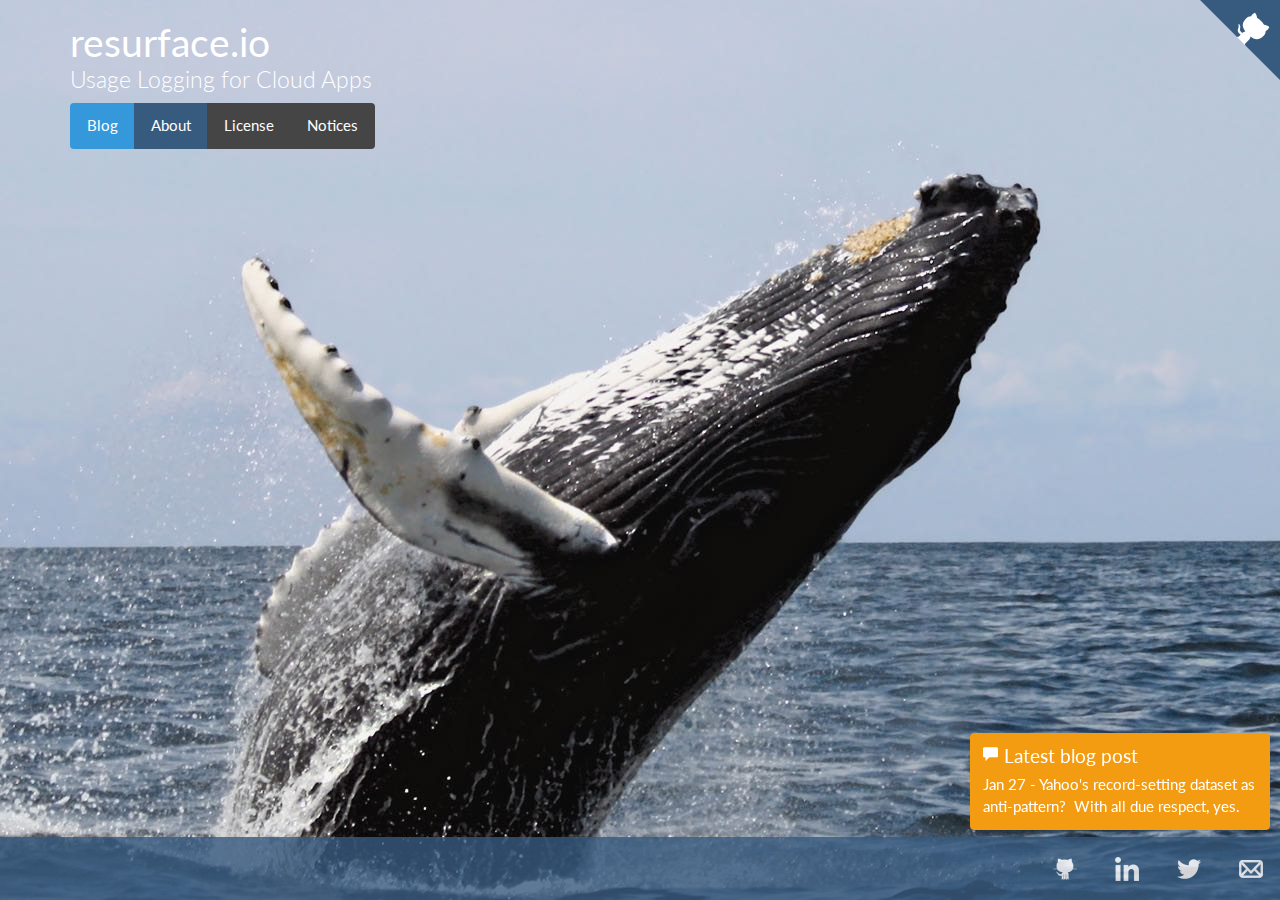
==== index.html @ bc87215a "Minor updates" ====
<!DOCTYPE html>
<html lang="en">
<head>
    <meta charset="utf-8">
    <meta http-equiv="X-UA-Compatible" content="IE=edge">
    <meta name="viewport" content="width=device-width, initial-scale=1">
    <title>resurface.io</title>
    <link rel="apple-touch-icon" sizes="57x57" href="/apple-touch-icon-57x57.png">
    <link rel="apple-touch-icon" sizes="60x60" href="/apple-touch-icon-60x60.png">
    <link rel="apple-touch-icon" sizes="72x72" href="/apple-touch-icon-72x72.png">
    <link rel="apple-touch-icon" sizes="76x76" href="/apple-touch-icon-76x76.png">
    <link rel="apple-touch-icon" sizes="114x114" href="/apple-touch-icon-114x114.png">
    <link rel="apple-touch-icon" sizes="120x120" href="/apple-touch-icon-120x120.png">
    <link rel="apple-touch-icon" sizes="144x144" href="/apple-touch-icon-144x144.png">
    <link rel="apple-touch-icon" sizes="152x152" href="/apple-touch-icon-152x152.png">
    <link rel="apple-touch-icon" sizes="180x180" href="/apple-touch-icon-180x180.png">
    <link rel="icon" type="image/png" href="/favicon-32x32.png" sizes="32x32">
    <link rel="icon" type="image/png" href="/favicon-194x194.png" sizes="194x194">
    <link rel="icon" type="image/png" href="/favicon-96x96.png" sizes="96x96">
    <link rel="icon" type="image/png" href="/android-chrome-192x192.png" sizes="192x192">
    <link rel="icon" type="image/png" href="/favicon-16x16.png" sizes="16x16">
    <link rel="manifest" href="/manifest.json">
    <link rel="mask-icon" href="/safari-pinned-tab.svg" color="#375a7f">
    <meta name="msapplication-TileColor" content="#2b5797">
    <meta name="msapplication-TileImage" content="/mstile-144x144.png">
    <meta name="theme-color" content="#375a7f">
    <link rel="stylesheet" href="/css/bootdarkly-1.0.0.min.css">
    <style>
        .background-whale {
            background: #254461 url("/whale_16x9.jpg") no-repeat center center fixed;
            background-size: cover;
        }

        .paddedbtn {
            padding-right: 10px;
            padding-left: 10px;
        }
    </style>
</head>
<body class="background-whale">
<div class="container">
    <h1 style="margin-bottom: 0;">resurface.io</h1>
    <p class="lead" style="margin-bottom: 8px;">Usage Logging for Cloud Apps</p>
    <div class="btn-group hidden-xs">
        <a class="btn btn-info" href="/blog.html">Blog</a>
        <a class="btn btn-primary" href="/about.html">About</a>
        <a class="btn btn-default" href="/license.html">License</a>
        <a class="btn btn-default" href="/notices.html">Notices</a>
    </div>
    <div class="btn-group hidden-sm hidden-md hidden-lg">
        <a class="btn btn-xs btn-info paddedbtn" href="/blog.html">Blog</a>
        <a class="btn btn-xs btn-primary paddedbtn" href="/about.html">About</a>
        <a class="btn btn-xs btn-default paddedbtn" href="/license.html">License</a>
        <a class="btn btn-xs btn-default paddedbtn" href="/notices.html">Notices</a>
    </div>
    <nav class="navbar navbar-default navbar-fixed-bottom" style="opacity: 0.8;">
        <div class="pull-right">
            <a class="btn btn-primary navbar-btn" href="https://github.com/resurfaceio"><img src="/iconsdb_github6_48.png" width="24" height="24"></a>
            <a class="btn btn-primary navbar-btn" href="https://www.linkedin.com/in/robfromboulder"><img src="/iconsdb_linkedin_48.png" width="24" height="24"></a>
            <a class="btn btn-primary navbar-btn" href="https://twitter.com/robfromboulder"><img src="/iconsdb_twitter_48.png" width="24" height="24"></a>
            <a class="btn btn-primary navbar-btn" href="mailto:resurfacelabs@gmail.com"><img src="/iconsdb_mail_48.png" width="24" height="24"></a>
        </div>
    </nav>
    <a href="https://github.com/resurfaceio" class="github-corner"><svg width="80" height="80" viewBox="0 0 250 250" style="fill:#375a7f; color:#fff; position: absolute; top: 0; border: 0; right: 0;"><path d="M0,0 L115,115 L130,115 L142,142 L250,250 L250,0 Z"></path><path d="M128.3,109.0 C113.8,99.7 119.0,89.6 119.0,89.6 C122.0,82.7 120.5,78.6 120.5,78.6 C119.2,72.0 123.4,76.3 123.4,76.3 C127.3,80.9 125.5,87.3 125.5,87.3 C122.9,97.6 130.6,101.9 134.4,103.2" fill="currentColor" style="transform-origin: 130px 106px;" class="octo-arm"></path><path d="M115.0,115.0 C114.9,115.1 118.7,116.5 119.8,115.4 L133.7,101.6 C136.9,99.2 139.9,98.4 142.2,98.6 C133.8,88.0 127.5,74.4 143.8,58.0 C148.5,53.4 154.0,51.2 159.7,51.0 C160.3,49.4 163.2,43.6 171.4,40.1 C171.4,40.1 176.1,42.5 178.8,56.2 C183.1,58.6 187.2,61.8 190.9,65.4 C194.5,69.0 197.7,73.2 200.1,77.6 C213.8,80.2 216.3,84.9 216.3,84.9 C212.7,93.1 206.9,96.0 205.4,96.6 C205.1,102.4 203.0,107.8 198.3,112.5 C181.9,128.9 168.3,122.5 157.7,114.1 C157.9,116.9 156.7,120.9 152.7,124.9 L141.0,136.5 C139.8,137.7 141.6,141.9 141.8,141.8 Z" fill="currentColor" class="octo-body"></path></svg></a><style>.github-corner:hover .octo-arm{animation:octocat-wave 560ms ease-in-out}@keyframes octocat-wave{0%,100%{transform:rotate(0)}20%,60%{transform:rotate(-25deg)}40%,80%{transform:rotate(10deg)}}@media (max-width:500px){.github-corner:hover .octo-arm{animation:none}.github-corner .octo-arm{animation:octocat-wave 560ms ease-in-out}}</style>
</div>
<script src="/js/bootdarkly-1.0.0.min.js"></script>
<script type="text/javascript">
    $(function () {
        PNotify.prototype.options.styling = "bootstrap3";
        var notice = new PNotify({
            title: 'Latest blog post',
            text: "Jan 27 - Yahoo's record-setting dataset as anti-pattern? &nbsp;With all due respect, yes.",
            icon: 'glyphicon glyphicon-comment',
            addclass: "stack-bottomright",
            stack: {"dir1": "up", "dir2": "left", "firstpos1": 70, "firstpos2": 10}
        });
        notice.get().click(function () {
            window.location.href = '/blog.html#20160127';
        });
    });
</script>
</body>
</html>
---- css/bootdarkly-1.0.0.min.css ----
@import url(https://fonts.googleapis.com/css?family=Lato:400,700,400italic);/*!
 * bootswatch v3.3.6
 * Homepage: http://bootswatch.com
 * Copyright 2012-2015 Thomas Park
 * Licensed under MIT
 * Based on Bootstrap
*//*!
 * Bootstrap v3.3.6 (http://getbootstrap.com)
 * Copyright 2011-2015 Twitter, Inc.
 * Licensed under MIT (https://github.com/twbs/bootstrap/blob/master/LICENSE)
 *//*! normalize.css v3.0.3 | MIT License | github.com/necolas/normalize.css */.popover,.tooltip,button,select{text-transform:none}body,figure{margin:0}.popover>.arrow,.popover>.arrow:after,.tooltip-arrow{width:0;height:0;border-color:transparent;border-style:solid}.popover,.tooltip{word-spacing:normal;text-shadow:none;line-break:auto}.breadcrumb,.dropdown-menu,.list-inline,.list-unstyled,.media-list,.nav,.pager{list-style:none}html{font-family:sans-serif;-ms-text-size-adjust:100%;-webkit-text-size-adjust:100%;font-size:10px;-webkit-tap-highlight-color:transparent}article,aside,details,figcaption,figure,footer,header,hgroup,main,menu,nav,section,summary{display:block}audio,canvas,progress,video{display:inline-block;vertical-align:baseline}audio:not([controls]){display:none;height:0}[hidden],template{display:none}a{background-color:transparent}a:active,a:hover{outline:0}b,optgroup,strong{font-weight:700}dfn{font-style:italic}h1{margin:.67em 0}mark{background:#ff0;color:#000}sub,sup{font-size:75%;line-height:0;position:relative;vertical-align:baseline}sup{top:-.5em}sub{bottom:-.25em}img{border:0;vertical-align:middle}svg:not(:root){overflow:hidden}hr{-webkit-box-sizing:content-box;-moz-box-sizing:content-box;box-sizing:content-box;height:0}pre,textarea{overflow:auto}code,kbd,pre,samp{font-size:1em}button,input,optgroup,select,textarea{color:inherit;font:inherit;margin:0}button{overflow:visible}button,html input[type=button],input[type=reset],input[type=submit]{-webkit-appearance:button;cursor:pointer}button[disabled],html input[disabled]{cursor:default}button::-moz-focus-inner,input::-moz-focus-inner{border:0;padding:0}input[type=checkbox],input[type=radio]{-webkit-box-sizing:border-box;-moz-box-sizing:border-box;box-sizing:border-box;padding:0}input[type=number]::-webkit-inner-spin-button,input[type=number]::-webkit-outer-spin-button{height:auto}input[type=search]::-webkit-search-cancel-button,input[type=search]::-webkit-search-decoration{-webkit-appearance:none}table{border-collapse:collapse;border-spacing:0}td,th{padding:0}/*! Source: https://github.com/h5bp/html5-boilerplate/blob/master/src/css/main.css */@media print{blockquote,img,pre,tr{page-break-inside:avoid}*,:after,:before{background:0 0!important;color:#000!important;-webkit-box-shadow:none!important;box-shadow:none!important;text-shadow:none!important}a,a:visited{text-decoration:underline}a[href]:after{content:" (" attr(href)")"}abbr[title]:after{content:" (" attr(title)")"}a[href^="javascript:"]:after,a[href^="#"]:after{content:""}blockquote,pre{border:1px solid #999}thead{display:table-header-group}img{max-width:100%!important}h2,h3,p{orphans:3;widows:3}h2,h3{page-break-after:avoid}.navbar{display:none}.btn>.caret,.dropup>.btn>.caret{border-top-color:#000!important}.label{border:1px solid #000}.table{border-collapse:collapse!important}.table td,.table th{background-color:#fff!important}.table-bordered td,.table-bordered th{border:1px solid #ddd!important}}.panel-footer,hr{border-top:1px solid #464545}.img-thumbnail,body{background-color:#222}.btn,.btn-danger.active,.btn-danger:active,.btn-default.active,.btn-default:active,.btn-info.active,.btn-info:active,.btn-primary.active,.btn-primary:active,.btn-warning.active,.btn-warning:active,.btn.active,.btn:active,.dropdown-menu>.disabled>a:focus,.dropdown-menu>.disabled>a:hover,.form-control,.navbar-toggle,.open>.dropdown-toggle.btn-danger,.open>.dropdown-toggle.btn-default,.open>.dropdown-toggle.btn-info,.open>.dropdown-toggle.btn-primary,.open>.dropdown-toggle.btn-warning{background-image:none}@font-face{font-family:'Glyphicons Halflings';src:url(../fonts/glyphicons-halflings-regular.eot);src:url(../fonts/glyphicons-halflings-regular.eot?#iefix)format('embedded-opentype'),url(../fonts/glyphicons-halflings-regular.woff2)format('woff2'),url(../fonts/glyphicons-halflings-regular.woff)format('woff'),url(../fonts/glyphicons-halflings-regular.ttf)format('truetype'),url(../fonts/glyphicons-halflings-regular.svg#glyphicons_halflingsregular)format('svg')}.glyphicon{position:relative;top:1px;display:inline-block;font-family:'Glyphicons Halflings';font-style:normal;font-weight:400;line-height:1;-webkit-font-smoothing:antialiased;-moz-osx-font-smoothing:grayscale}.glyphicon-asterisk:before{content:"\002a"}.glyphicon-plus:before{content:"\002b"}.glyphicon-eur:before,.glyphicon-euro:before{content:"\20ac"}.glyphicon-minus:before{content:"\2212"}.glyphicon-cloud:before{content:"\2601"}.glyphicon-envelope:before{content:"\2709"}.glyphicon-pencil:before{content:"\270f"}.glyphicon-glass:before{content:"\e001"}.glyphicon-music:before{content:"\e002"}.glyphicon-search:before{content:"\e003"}.glyphicon-heart:before{content:"\e005"}.glyphicon-star:before{content:"\e006"}.glyphicon-star-empty:before{content:"\e007"}.glyphicon-user:before{content:"\e008"}.glyphicon-film:before{content:"\e009"}.glyphicon-th-large:before{content:"\e010"}.glyphicon-th:before{content:"\e011"}.glyphicon-th-list:before{content:"\e012"}.glyphicon-ok:before{content:"\e013"}.glyphicon-remove:before{content:"\e014"}.glyphicon-zoom-in:before{content:"\e015"}.glyphicon-zoom-out:before{content:"\e016"}.glyphicon-off:before{content:"\e017"}.glyphicon-signal:before{content:"\e018"}.glyphicon-cog:before{content:"\e019"}.glyphicon-trash:before{content:"\e020"}.glyphicon-home:before{content:"\e021"}.glyphicon-file:before{content:"\e022"}.glyphicon-time:before{content:"\e023"}.glyphicon-road:before{content:"\e024"}.glyphicon-download-alt:before{content:"\e025"}.glyphicon-download:before{content:"\e026"}.glyphicon-upload:before{content:"\e027"}.glyphicon-inbox:before{content:"\e028"}.glyphicon-play-circle:before{content:"\e029"}.glyphicon-repeat:before{content:"\e030"}.glyphicon-refresh:before{content:"\e031"}.glyphicon-list-alt:before{content:"\e032"}.glyphicon-lock:before{content:"\e033"}.glyphicon-flag:before{content:"\e034"}.glyphicon-headphones:before{content:"\e035"}.glyphicon-volume-off:before{content:"\e036"}.glyphicon-volume-down:before{content:"\e037"}.glyphicon-volume-up:before{content:"\e038"}.glyphicon-qrcode:before{content:"\e039"}.glyphicon-barcode:before{content:"\e040"}.glyphicon-tag:before{content:"\e041"}.glyphicon-tags:before{content:"\e042"}.glyphicon-book:before{content:"\e043"}.glyphicon-bookmark:before{content:"\e044"}.glyphicon-print:before{content:"\e045"}.glyphicon-camera:before{content:"\e046"}.glyphicon-font:before{content:"\e047"}.glyphicon-bold:before{content:"\e048"}.glyphicon-italic:before{content:"\e049"}.glyphicon-text-height:before{content:"\e050"}.glyphicon-text-width:before{content:"\e051"}.glyphicon-align-left:before{content:"\e052"}.glyphicon-align-center:before{content:"\e053"}.glyphicon-align-right:before{content:"\e054"}.glyphicon-align-justify:before{content:"\e055"}.glyphicon-list:before{content:"\e056"}.glyphicon-indent-left:before{content:"\e057"}.glyphicon-indent-right:before{content:"\e058"}.glyphicon-facetime-video:before{content:"\e059"}.glyphicon-picture:before{content:"\e060"}.glyphicon-map-marker:before{content:"\e062"}.glyphicon-adjust:before{content:"\e063"}.glyphicon-tint:before{content:"\e064"}.glyphicon-edit:before{content:"\e065"}.glyphicon-share:before{content:"\e066"}.glyphicon-check:before{content:"\e067"}.glyphicon-move:before{content:"\e068"}.glyphicon-step-backward:before{content:"\e069"}.glyphicon-fast-backward:before{content:"\e070"}.glyphicon-backward:before{content:"\e071"}.glyphicon-play:before{content:"\e072"}.glyphicon-pause:before{content:"\e073"}.glyphicon-stop:before{content:"\e074"}.glyphicon-forward:before{content:"\e075"}.glyphicon-fast-forward:before{content:"\e076"}.glyphicon-step-forward:before{content:"\e077"}.glyphicon-eject:before{content:"\e078"}.glyphicon-chevron-left:before{content:"\e079"}.glyphicon-chevron-right:before{content:"\e080"}.glyphicon-plus-sign:before{content:"\e081"}.glyphicon-minus-sign:before{content:"\e082"}.glyphicon-remove-sign:before{content:"\e083"}.glyphicon-ok-sign:before{content:"\e084"}.glyphicon-question-sign:before{content:"\e085"}.glyphicon-info-sign:before{content:"\e086"}.glyphicon-screenshot:before{content:"\e087"}.glyphicon-remove-circle:before{content:"\e088"}.glyphicon-ok-circle:before{content:"\e089"}.glyphicon-ban-circle:before{content:"\e090"}.glyphicon-arrow-left:before{content:"\e091"}.glyphicon-arrow-right:before{content:"\e092"}.glyphicon-arrow-up:before{content:"\e093"}.glyphicon-arrow-down:before{content:"\e094"}.glyphicon-share-alt:before{content:"\e095"}.glyphicon-resize-full:before{content:"\e096"}.glyphicon-resize-small:before{content:"\e097"}.glyphicon-exclamation-sign:before{content:"\e101"}.glyphicon-gift:before{content:"\e102"}.glyphicon-leaf:before{content:"\e103"}.glyphicon-fire:before{content:"\e104"}.glyphicon-eye-open:before{content:"\e105"}.glyphicon-eye-close:before{content:"\e106"}.glyphicon-warning-sign:before{content:"\e107"}.glyphicon-plane:before{content:"\e108"}.glyphicon-calendar:before{content:"\e109"}.glyphicon-random:before{content:"\e110"}.glyphicon-comment:before{content:"\e111"}.glyphicon-magnet:before{content:"\e112"}.glyphicon-chevron-up:before{content:"\e113"}.glyphicon-chevron-down:before{content:"\e114"}.glyphicon-retweet:before{content:"\e115"}.glyphicon-shopping-cart:before{content:"\e116"}.glyphicon-folder-close:before{content:"\e117"}.glyphicon-folder-open:before{content:"\e118"}.glyphicon-resize-vertical:before{content:"\e119"}.glyphicon-resize-horizontal:before{content:"\e120"}.glyphicon-hdd:before{content:"\e121"}.glyphicon-bullhorn:before{content:"\e122"}.glyphicon-bell:before{content:"\e123"}.glyphicon-certificate:before{content:"\e124"}.glyphicon-thumbs-up:before{content:"\e125"}.glyphicon-thumbs-down:before{content:"\e126"}.glyphicon-hand-right:before{content:"\e127"}.glyphicon-hand-left:before{content:"\e128"}.glyphicon-hand-up:before{content:"\e129"}.glyphicon-hand-down:before{content:"\e130"}.glyphicon-circle-arrow-right:before{content:"\e131"}.glyphicon-circle-arrow-left:before{content:"\e132"}.glyphicon-circle-arrow-up:before{content:"\e133"}.glyphicon-circle-arrow-down:before{content:"\e134"}.glyphicon-globe:before{content:"\e135"}.glyphicon-wrench:before{content:"\e136"}.glyphicon-tasks:before{content:"\e137"}.glyphicon-filter:before{content:"\e138"}.glyphicon-briefcase:before{content:"\e139"}.glyphicon-fullscreen:before{content:"\e140"}.glyphicon-dashboard:before{content:"\e141"}.glyphicon-paperclip:before{content:"\e142"}.glyphicon-heart-empty:before{content:"\e143"}.glyphicon-link:before{content:"\e144"}.glyphicon-phone:before{content:"\e145"}.glyphicon-pushpin:before{content:"\e146"}.glyphicon-usd:before{content:"\e148"}.glyphicon-gbp:before{content:"\e149"}.glyphicon-sort:before{content:"\e150"}.glyphicon-sort-by-alphabet:before{content:"\e151"}.glyphicon-sort-by-alphabet-alt:before{content:"\e152"}.glyphicon-sort-by-order:before{content:"\e153"}.glyphicon-sort-by-order-alt:before{content:"\e154"}.glyphicon-sort-by-attributes:before{content:"\e155"}.glyphicon-sort-by-attributes-alt:before{content:"\e156"}.glyphicon-unchecked:before{content:"\e157"}.glyphicon-expand:before{content:"\e158"}.glyphicon-collapse-down:before{content:"\e159"}.glyphicon-collapse-up:before{content:"\e160"}.glyphicon-log-in:before{content:"\e161"}.glyphicon-flash:before{content:"\e162"}.glyphicon-log-out:before{content:"\e163"}.glyphicon-new-window:before{content:"\e164"}.glyphicon-record:before{content:"\e165"}.glyphicon-save:before{content:"\e166"}.glyphicon-open:before{content:"\e167"}.glyphicon-saved:before{content:"\e168"}.glyphicon-import:before{content:"\e169"}.glyphicon-export:before{content:"\e170"}.glyphicon-send:before{content:"\e171"}.glyphicon-floppy-disk:before{content:"\e172"}.glyphicon-floppy-saved:before{content:"\e173"}.glyphicon-floppy-remove:before{content:"\e174"}.glyphicon-floppy-save:before{content:"\e175"}.glyphicon-floppy-open:before{content:"\e176"}.glyphicon-credit-card:before{content:"\e177"}.glyphicon-transfer:before{content:"\e178"}.glyphicon-cutlery:before{content:"\e179"}.glyphicon-header:before{content:"\e180"}.glyphicon-compressed:before{content:"\e181"}.glyphicon-earphone:before{content:"\e182"}.glyphicon-phone-alt:before{content:"\e183"}.glyphicon-tower:before{content:"\e184"}.glyphicon-stats:before{content:"\e185"}.glyphicon-sd-video:before{content:"\e186"}.glyphicon-hd-video:before{content:"\e187"}.glyphicon-subtitles:before{content:"\e188"}.glyphicon-sound-stereo:before{content:"\e189"}.glyphicon-sound-dolby:before{content:"\e190"}.glyphicon-sound-5-1:before{content:"\e191"}.glyphicon-sound-6-1:before{content:"\e192"}.glyphicon-sound-7-1:before{content:"\e193"}.glyphicon-copyright-mark:before{content:"\e194"}.glyphicon-registration-mark:before{content:"\e195"}.glyphicon-cloud-download:before{content:"\e197"}.glyphicon-cloud-upload:before{content:"\e198"}.glyphicon-tree-conifer:before{content:"\e199"}.glyphicon-tree-deciduous:before{content:"\e200"}.glyphicon-cd:before{content:"\e201"}.glyphicon-save-file:before{content:"\e202"}.glyphicon-open-file:before{content:"\e203"}.glyphicon-level-up:before{content:"\e204"}.glyphicon-copy:before{content:"\e205"}.glyphicon-paste:before{content:"\e206"}.glyphicon-alert:before{content:"\e209"}.glyphicon-equalizer:before{content:"\e210"}.glyphicon-king:before{content:"\e211"}.glyphicon-queen:before{content:"\e212"}.glyphicon-pawn:before{content:"\e213"}.glyphicon-bishop:before{content:"\e214"}.glyphicon-knight:before{content:"\e215"}.glyphicon-baby-formula:before{content:"\e216"}.glyphicon-tent:before{content:"\26fa"}.glyphicon-blackboard:before{content:"\e218"}.glyphicon-bed:before{content:"\e219"}.glyphicon-apple:before{content:"\f8ff"}.glyphicon-erase:before{content:"\e221"}.glyphicon-hourglass:before{content:"\231b"}.glyphicon-lamp:before{content:"\e223"}.glyphicon-duplicate:before{content:"\e224"}.glyphicon-piggy-bank:before{content:"\e225"}.glyphicon-scissors:before{content:"\e226"}.glyphicon-bitcoin:before,.glyphicon-btc:before,.glyphicon-xbt:before{content:"\e227"}.glyphicon-jpy:before,.glyphicon-yen:before{content:"\00a5"}.glyphicon-rub:before,.glyphicon-ruble:before{content:"\20bd"}.glyphicon-scale:before{content:"\e230"}.glyphicon-ice-lolly:before{content:"\e231"}.glyphicon-ice-lolly-tasted:before{content:"\e232"}.glyphicon-education:before{content:"\e233"}.glyphicon-option-horizontal:before{content:"\e234"}.glyphicon-option-vertical:before{content:"\e235"}.glyphicon-menu-hamburger:before{content:"\e236"}.glyphicon-modal-window:before{content:"\e237"}.glyphicon-oil:before{content:"\e238"}.glyphicon-grain:before{content:"\e239"}.glyphicon-sunglasses:before{content:"\e240"}.glyphicon-text-size:before{content:"\e241"}.glyphicon-text-color:before{content:"\e242"}.glyphicon-text-background:before{content:"\e243"}.glyphicon-object-align-top:before{content:"\e244"}.glyphicon-object-align-bottom:before{content:"\e245"}.glyphicon-object-align-horizontal:before{content:"\e246"}.glyphicon-object-align-left:before{content:"\e247"}.glyphicon-object-align-vertical:before{content:"\e248"}.glyphicon-object-align-right:before{content:"\e249"}.glyphicon-triangle-right:before{content:"\e250"}.glyphicon-triangle-left:before{content:"\e251"}.glyphicon-triangle-bottom:before{content:"\e252"}.glyphicon-triangle-top:before{content:"\e253"}.glyphicon-console:before{content:"\e254"}.glyphicon-superscript:before{content:"\e255"}.glyphicon-subscript:before{content:"\e256"}.glyphicon-menu-left:before{content:"\e257"}.glyphicon-menu-right:before{content:"\e258"}.glyphicon-menu-down:before{content:"\e259"}.glyphicon-menu-up:before{content:"\e260"}*,:after,:before{-webkit-box-sizing:border-box;-moz-box-sizing:border-box;box-sizing:border-box}body{font-family:Lato,"Helvetica Neue",Helvetica,Arial,sans-serif;font-size:15px;line-height:1.42857143;color:#fff}button,input,select,textarea{font-family:inherit;font-size:inherit;line-height:inherit}a{color:#0ce3ac;text-decoration:none}a:focus,a:hover{color:#0ce3ac;text-decoration:underline}a:focus{outline:dotted thin;outline:-webkit-focus-ring-color auto;outline-offset:-2px}.carousel-inner>.item>a>img,.carousel-inner>.item>img,.img-responsive,.thumbnail a>img,.thumbnail>img{display:block;max-width:100%;height:auto}.img-rounded{border-radius:6px}.img-thumbnail{padding:2px;line-height:1.42857143;border:1px solid #464545;border-radius:4px;-webkit-transition:all .2s ease-in-out;-o-transition:all .2s ease-in-out;transition:all .2s ease-in-out;display:inline-block;max-width:100%;height:auto}.img-circle{border-radius:50%}code,pre{border-radius:4px}hr{margin-top:21px;margin-bottom:21px;border:0}.sr-only{position:absolute;width:1px;height:1px;margin:-1px;padding:0;overflow:hidden;clip:rect(0,0,0,0);border:0}.sr-only-focusable:active,.sr-only-focusable:focus{position:static;width:auto;height:auto;margin:0;overflow:visible;clip:auto}[role=button]{cursor:pointer}.h1,.h2,.h3,.h4,.h5,.h6,h1,h2,h3,h4,h5,h6{font-family:Lato,"Helvetica Neue",Helvetica,Arial,sans-serif;font-weight:400;line-height:1.1;color:inherit}.h1 .small,.h1 small,.h2 .small,.h2 small,.h3 .small,.h3 small,.h4 .small,.h4 small,.h5 .small,.h5 small,.h6 .small,.h6 small,h1 .small,h1 small,h2 .small,h2 small,h3 .small,h3 small,h4 .small,h4 small,h5 .small,h5 small,h6 .small,h6 small{font-weight:400;line-height:1;color:#999}.h1,.h2,.h3,h1,h2,h3{margin-top:21px;margin-bottom:10.5px}.h1 .small,.h1 small,.h2 .small,.h2 small,.h3 .small,.h3 small,h1 .small,h1 small,h2 .small,h2 small,h3 .small,h3 small{font-size:65%}.h4,.h5,.h6,h4,h5,h6{margin-top:10.5px;margin-bottom:10.5px}.h4 .small,.h4 small,.h5 .small,.h5 small,.h6 .small,.h6 small,h4 .small,h4 small,h5 .small,h5 small,h6 .small,h6 small{font-size:75%}.h1,h1{font-size:39px}.h2,h2{font-size:32px}.h3,h3{font-size:26px}.h4,h4{font-size:19px}.h5,h5{font-size:15px}.h6,h6{font-size:13px}p{margin:0 0 10.5px}.lead{margin-bottom:21px;font-size:17px;font-weight:300;line-height:1.4}address,blockquote .small,blockquote footer,blockquote small,dd,dt,pre{line-height:1.42857143}dt,kbd kbd,label{font-weight:700}@media (min-width:768px){.lead{font-size:22.5px}}.small,small{font-size:86%}.mark,mark{background-color:#f39c12;padding:.2em}.text-left{text-align:left}.text-right{text-align:right}.text-center{text-align:center}.text-justify{text-align:justify}.text-nowrap{white-space:nowrap}.text-lowercase{text-transform:lowercase}.text-uppercase{text-transform:uppercase}.text-capitalize{text-transform:capitalize}.text-muted{color:#999}a.text-primary:focus,a.text-primary:hover{color:#28415b}a.text-danger:focus,a.text-danger:hover,a.text-info:focus,a.text-info:hover,a.text-success:focus,a.text-success:hover,a.text-warning:focus,a.text-warning:hover{color:#e6e6e6}.bg-primary{color:#fff;background-color:#375a7f}a.bg-primary:focus,a.bg-primary:hover{background-color:#28415b}.bg-success{background-color:#00bc8c}a.bg-success:focus,a.bg-success:hover{background-color:#008966}.bg-info{background-color:#3498db}a.bg-info:focus,a.bg-info:hover{background-color:#217dbb}.bg-warning{background-color:#f39c12}a.bg-warning:focus,a.bg-warning:hover{background-color:#c87f0a}.bg-danger{background-color:#e74c3c}a.bg-danger:focus,a.bg-danger:hover{background-color:#d62c1a}pre code,table{background-color:transparent}.page-header{padding-bottom:9.5px;margin:42px 0 21px;border-bottom:1px solid transparent}dl,ol,ul{margin-top:0}ol,ul{margin-bottom:10.5px}ol ol,ol ul,ul ol,ul ul{margin-bottom:0}.list-unstyled{padding-left:0}.list-inline{padding-left:0;margin-left:-5px}.list-inline>li{display:inline-block;padding-left:5px;padding-right:5px}dl{margin-bottom:21px}dd{margin-left:0}@media (min-width:768px){.dl-horizontal dt{float:left;width:160px;clear:left;text-align:right;overflow:hidden;text-overflow:ellipsis;white-space:nowrap}.dl-horizontal dd{margin-left:180px}}abbr[data-original-title],abbr[title]{cursor:help;border-bottom:1px dotted #999}.initialism{font-size:90%;text-transform:uppercase}blockquote{padding:10.5px 21px;margin:0 0 21px;font-size:18.75px;border-left:5px solid #464545}blockquote ol:last-child,blockquote p:last-child,blockquote ul:last-child{margin-bottom:0}blockquote .small,blockquote footer,blockquote small{display:block;font-size:80%;color:#999}code,kbd{font-size:90%}blockquote .small:before,blockquote footer:before,blockquote small:before{content:'\2014 \00A0'}.blockquote-reverse,blockquote.pull-right{padding-right:15px;padding-left:0;border-right:5px solid #464545;border-left:0;text-align:right}caption,th{text-align:left}code,kbd{padding:2px 4px}.blockquote-reverse .small:before,.blockquote-reverse footer:before,.blockquote-reverse small:before,blockquote.pull-right .small:before,blockquote.pull-right footer:before,blockquote.pull-right small:before{content:''}.blockquote-reverse .small:after,.blockquote-reverse footer:after,.blockquote-reverse small:after,blockquote.pull-right .small:after,blockquote.pull-right footer:after,blockquote.pull-right small:after{content:'\00A0 \2014'}address{margin-bottom:21px;font-style:normal}code,kbd,pre,samp{font-family:Menlo,Monaco,Consolas,"Courier New",monospace}.popover,.tooltip{font-family:Lato,"Helvetica Neue",Helvetica,Arial,sans-serif}code{color:#c7254e;background-color:#f9f2f4}kbd{color:#fff;background-color:#333;border-radius:3px;-webkit-box-shadow:inset 0 -1px 0 rgba(0,0,0,.25);box-shadow:inset 0 -1px 0 rgba(0,0,0,.25)}kbd kbd{padding:0;font-size:100%;-webkit-box-shadow:none;box-shadow:none}pre{display:block;padding:10px;margin:0 0 10.5px;font-size:14px;word-break:break-all;word-wrap:break-word;color:#303030;background-color:#ebebeb;border:1px solid #ccc}.popover,.tooltip{font-weight:400;word-wrap:normal;word-break:normal}.container,.container-fluid{margin-right:auto;margin-left:auto}pre code{padding:0;font-size:inherit;color:inherit;white-space:pre-wrap;border-radius:0}.badge,.btn,.dropdown-header,.dropdown-menu>li>a,.input-group-btn,.label{white-space:nowrap}.container,.container-fluid{padding-left:15px;padding-right:15px}.pre-scrollable{max-height:340px;overflow-y:scroll}@media (min-width:768px){.container{width:750px}}@media (min-width:992px){.container{width:970px}}@media (min-width:1200px){.container{width:1170px}}.row{margin-left:-15px;margin-right:-15px}.col-lg-1,.col-lg-10,.col-lg-11,.col-lg-12,.col-lg-2,.col-lg-3,.col-lg-4,.col-lg-5,.col-lg-6,.col-lg-7,.col-lg-8,.col-lg-9,.col-md-1,.col-md-10,.col-md-11,.col-md-12,.col-md-2,.col-md-3,.col-md-4,.col-md-5,.col-md-6,.col-md-7,.col-md-8,.col-md-9,.col-sm-1,.col-sm-10,.col-sm-11,.col-sm-12,.col-sm-2,.col-sm-3,.col-sm-4,.col-sm-5,.col-sm-6,.col-sm-7,.col-sm-8,.col-sm-9,.col-xs-1,.col-xs-10,.col-xs-11,.col-xs-12,.col-xs-2,.col-xs-3,.col-xs-4,.col-xs-5,.col-xs-6,.col-xs-7,.col-xs-8,.col-xs-9{position:relative;min-height:1px;padding-left:15px;padding-right:15px}.col-xs-1,.col-xs-10,.col-xs-11,.col-xs-12,.col-xs-2,.col-xs-3,.col-xs-4,.col-xs-5,.col-xs-6,.col-xs-7,.col-xs-8,.col-xs-9{float:left}.col-xs-12{width:100%}.col-xs-11{width:91.66666667%}.col-xs-10{width:83.33333333%}.col-xs-9{width:75%}.col-xs-8{width:66.66666667%}.col-xs-7{width:58.33333333%}.col-xs-6{width:50%}.col-xs-5{width:41.66666667%}.col-xs-4{width:33.33333333%}.col-xs-3{width:25%}.col-xs-2{width:16.66666667%}.col-xs-1{width:8.33333333%}.col-xs-pull-12{right:100%}.col-xs-pull-11{right:91.66666667%}.col-xs-pull-10{right:83.33333333%}.col-xs-pull-9{right:75%}.col-xs-pull-8{right:66.66666667%}.col-xs-pull-7{right:58.33333333%}.col-xs-pull-6{right:50%}.col-xs-pull-5{right:41.66666667%}.col-xs-pull-4{right:33.33333333%}.col-xs-pull-3{right:25%}.col-xs-pull-2{right:16.66666667%}.col-xs-pull-1{right:8.33333333%}.col-xs-pull-0{right:auto}.col-xs-push-12{left:100%}.col-xs-push-11{left:91.66666667%}.col-xs-push-10{left:83.33333333%}.col-xs-push-9{left:75%}.col-xs-push-8{left:66.66666667%}.col-xs-push-7{left:58.33333333%}.col-xs-push-6{left:50%}.col-xs-push-5{left:41.66666667%}.col-xs-push-4{left:33.33333333%}.col-xs-push-3{left:25%}.col-xs-push-2{left:16.66666667%}.col-xs-push-1{left:8.33333333%}.col-xs-push-0{left:auto}.col-xs-offset-12{margin-left:100%}.col-xs-offset-11{margin-left:91.66666667%}.col-xs-offset-10{margin-left:83.33333333%}.col-xs-offset-9{margin-left:75%}.col-xs-offset-8{margin-left:66.66666667%}.col-xs-offset-7{margin-left:58.33333333%}.col-xs-offset-6{margin-left:50%}.col-xs-offset-5{margin-left:41.66666667%}.col-xs-offset-4{margin-left:33.33333333%}.col-xs-offset-3{margin-left:25%}.col-xs-offset-2{margin-left:16.66666667%}.col-xs-offset-1{margin-left:8.33333333%}.col-xs-offset-0{margin-left:0}@media (min-width:768px){.col-sm-1,.col-sm-10,.col-sm-11,.col-sm-12,.col-sm-2,.col-sm-3,.col-sm-4,.col-sm-5,.col-sm-6,.col-sm-7,.col-sm-8,.col-sm-9{float:left}.col-sm-12{width:100%}.col-sm-11{width:91.66666667%}.col-sm-10{width:83.33333333%}.col-sm-9{width:75%}.col-sm-8{width:66.66666667%}.col-sm-7{width:58.33333333%}.col-sm-6{width:50%}.col-sm-5{width:41.66666667%}.col-sm-4{width:33.33333333%}.col-sm-3{width:25%}.col-sm-2{width:16.66666667%}.col-sm-1{width:8.33333333%}.col-sm-pull-12{right:100%}.col-sm-pull-11{right:91.66666667%}.col-sm-pull-10{right:83.33333333%}.col-sm-pull-9{right:75%}.col-sm-pull-8{right:66.66666667%}.col-sm-pull-7{right:58.33333333%}.col-sm-pull-6{right:50%}.col-sm-pull-5{right:41.66666667%}.col-sm-pull-4{right:33.33333333%}.col-sm-pull-3{right:25%}.col-sm-pull-2{right:16.66666667%}.col-sm-pull-1{right:8.33333333%}.col-sm-pull-0{right:auto}.col-sm-push-12{left:100%}.col-sm-push-11{left:91.66666667%}.col-sm-push-10{left:83.33333333%}.col-sm-push-9{left:75%}.col-sm-push-8{left:66.66666667%}.col-sm-push-7{left:58.33333333%}.col-sm-push-6{left:50%}.col-sm-push-5{left:41.66666667%}.col-sm-push-4{left:33.33333333%}.col-sm-push-3{left:25%}.col-sm-push-2{left:16.66666667%}.col-sm-push-1{left:8.33333333%}.col-sm-push-0{left:auto}.col-sm-offset-12{margin-left:100%}.col-sm-offset-11{margin-left:91.66666667%}.col-sm-offset-10{margin-left:83.33333333%}.col-sm-offset-9{margin-left:75%}.col-sm-offset-8{margin-left:66.66666667%}.col-sm-offset-7{margin-left:58.33333333%}.col-sm-offset-6{margin-left:50%}.col-sm-offset-5{margin-left:41.66666667%}.col-sm-offset-4{margin-left:33.33333333%}.col-sm-offset-3{margin-left:25%}.col-sm-offset-2{margin-left:16.66666667%}.col-sm-offset-1{margin-left:8.33333333%}.col-sm-offset-0{margin-left:0}}@media (min-width:992px){.col-md-1,.col-md-10,.col-md-11,.col-md-12,.col-md-2,.col-md-3,.col-md-4,.col-md-5,.col-md-6,.col-md-7,.col-md-8,.col-md-9{float:left}.col-md-12{width:100%}.col-md-11{width:91.66666667%}.col-md-10{width:83.33333333%}.col-md-9{width:75%}.col-md-8{width:66.66666667%}.col-md-7{width:58.33333333%}.col-md-6{width:50%}.col-md-5{width:41.66666667%}.col-md-4{width:33.33333333%}.col-md-3{width:25%}.col-md-2{width:16.66666667%}.col-md-1{width:8.33333333%}.col-md-pull-12{right:100%}.col-md-pull-11{right:91.66666667%}.col-md-pull-10{right:83.33333333%}.col-md-pull-9{right:75%}.col-md-pull-8{right:66.66666667%}.col-md-pull-7{right:58.33333333%}.col-md-pull-6{right:50%}.col-md-pull-5{right:41.66666667%}.col-md-pull-4{right:33.33333333%}.col-md-pull-3{right:25%}.col-md-pull-2{right:16.66666667%}.col-md-pull-1{right:8.33333333%}.col-md-pull-0{right:auto}.col-md-push-12{left:100%}.col-md-push-11{left:91.66666667%}.col-md-push-10{left:83.33333333%}.col-md-push-9{left:75%}.col-md-push-8{left:66.66666667%}.col-md-push-7{left:58.33333333%}.col-md-push-6{left:50%}.col-md-push-5{left:41.66666667%}.col-md-push-4{left:33.33333333%}.col-md-push-3{left:25%}.col-md-push-2{left:16.66666667%}.col-md-push-1{left:8.33333333%}.col-md-push-0{left:auto}.col-md-offset-12{margin-left:100%}.col-md-offset-11{margin-left:91.66666667%}.col-md-offset-10{margin-left:83.33333333%}.col-md-offset-9{margin-left:75%}.col-md-offset-8{margin-left:66.66666667%}.col-md-offset-7{margin-left:58.33333333%}.col-md-offset-6{margin-left:50%}.col-md-offset-5{margin-left:41.66666667%}.col-md-offset-4{margin-left:33.33333333%}.col-md-offset-3{margin-left:25%}.col-md-offset-2{margin-left:16.66666667%}.col-md-offset-1{margin-left:8.33333333%}.col-md-offset-0{margin-left:0}}@media (min-width:1200px){.col-lg-1,.col-lg-10,.col-lg-11,.col-lg-12,.col-lg-2,.col-lg-3,.col-lg-4,.col-lg-5,.col-lg-6,.col-lg-7,.col-lg-8,.col-lg-9{float:left}.col-lg-12{width:100%}.col-lg-11{width:91.66666667%}.col-lg-10{width:83.33333333%}.col-lg-9{width:75%}.col-lg-8{width:66.66666667%}.col-lg-7{width:58.33333333%}.col-lg-6{width:50%}.col-lg-5{width:41.66666667%}.col-lg-4{width:33.33333333%}.col-lg-3{width:25%}.col-lg-2{width:16.66666667%}.col-lg-1{width:8.33333333%}.col-lg-pull-12{right:100%}.col-lg-pull-11{right:91.66666667%}.col-lg-pull-10{right:83.33333333%}.col-lg-pull-9{right:75%}.col-lg-pull-8{right:66.66666667%}.col-lg-pull-7{right:58.33333333%}.col-lg-pull-6{right:50%}.col-lg-pull-5{right:41.66666667%}.col-lg-pull-4{right:33.33333333%}.col-lg-pull-3{right:25%}.col-lg-pull-2{right:16.66666667%}.col-lg-pull-1{right:8.33333333%}.col-lg-pull-0{right:auto}.col-lg-push-12{left:100%}.col-lg-push-11{left:91.66666667%}.col-lg-push-10{left:83.33333333%}.col-lg-push-9{left:75%}.col-lg-push-8{left:66.66666667%}.col-lg-push-7{left:58.33333333%}.col-lg-push-6{left:50%}.col-lg-push-5{left:41.66666667%}.col-lg-push-4{left:33.33333333%}.col-lg-push-3{left:25%}.col-lg-push-2{left:16.66666667%}.col-lg-push-1{left:8.33333333%}.col-lg-push-0{left:auto}.col-lg-offset-12{margin-left:100%}.col-lg-offset-11{margin-left:91.66666667%}.col-lg-offset-10{margin-left:83.33333333%}.col-lg-offset-9{margin-left:75%}.col-lg-offset-8{margin-left:66.66666667%}.col-lg-offset-7{margin-left:58.33333333%}.col-lg-offset-6{margin-left:50%}.col-lg-offset-5{margin-left:41.66666667%}.col-lg-offset-4{margin-left:33.33333333%}.col-lg-offset-3{margin-left:25%}.col-lg-offset-2{margin-left:16.66666667%}.col-lg-offset-1{margin-left:8.33333333%}.col-lg-offset-0{margin-left:0}}caption{padding-top:8px;padding-bottom:8px;color:#999}.table{width:100%;max-width:100%;margin-bottom:21px}.table>tbody>tr>td,.table>tbody>tr>th,.table>tfoot>tr>td,.table>tfoot>tr>th,.table>thead>tr>td,.table>thead>tr>th{padding:8px;line-height:1.42857143;vertical-align:top;border-top:1px solid #464545}.table>thead>tr>th{vertical-align:bottom}.table>caption+thead>tr:first-child>td,.table>caption+thead>tr:first-child>th,.table>colgroup+thead>tr:first-child>td,.table>colgroup+thead>tr:first-child>th,.table>thead:first-child>tr:first-child>td,.table>thead:first-child>tr:first-child>th{border-top:0}.table>tbody+tbody{border-top:2px solid #464545}.table .table{background-color:#222}.table-condensed>tbody>tr>td,.table-condensed>tbody>tr>th,.table-condensed>tfoot>tr>td,.table-condensed>tfoot>tr>th,.table-condensed>thead>tr>td,.table-condensed>thead>tr>th{padding:5px}fieldset,legend{border:0;padding:0}.table-bordered,.table-bordered>tbody>tr>td,.table-bordered>tbody>tr>th,.table-bordered>tfoot>tr>td,.table-bordered>tfoot>tr>th,.table-bordered>thead>tr>td,.table-bordered>thead>tr>th{border:1px solid #464545}.table-striped>tbody>tr:nth-of-type(odd){background-color:#3d3d3d}.table-hover>tbody>tr:hover,.table>tbody>tr.active>td,.table>tbody>tr.active>th,.table>tbody>tr>td.active,.table>tbody>tr>th.active,.table>tfoot>tr.active>td,.table>tfoot>tr.active>th,.table>tfoot>tr>td.active,.table>tfoot>tr>th.active,.table>thead>tr.active>td,.table>thead>tr.active>th,.table>thead>tr>td.active,.table>thead>tr>th.active{background-color:#464545}table col[class*=col-]{position:static;float:none;display:table-column}table td[class*=col-],table th[class*=col-]{position:static;float:none;display:table-cell}.btn-group>.btn-group,.btn-toolbar .btn,.btn-toolbar .btn-group,.btn-toolbar .input-group,.dropdown-menu{float:left}.table-hover>tbody>tr.active:hover>td,.table-hover>tbody>tr.active:hover>th,.table-hover>tbody>tr:hover>.active,.table-hover>tbody>tr>td.active:hover,.table-hover>tbody>tr>th.active:hover{background-color:#393838}.table>tbody>tr.success>td,.table>tbody>tr.success>th,.table>tbody>tr>td.success,.table>tbody>tr>th.success,.table>tfoot>tr.success>td,.table>tfoot>tr.success>th,.table>tfoot>tr>td.success,.table>tfoot>tr>th.success,.table>thead>tr.success>td,.table>thead>tr.success>th,.table>thead>tr>td.success,.table>thead>tr>th.success{background-color:#00bc8c}.table-hover>tbody>tr.success:hover>td,.table-hover>tbody>tr.success:hover>th,.table-hover>tbody>tr:hover>.success,.table-hover>tbody>tr>td.success:hover,.table-hover>tbody>tr>th.success:hover{background-color:#00a379}.table>tbody>tr.info>td,.table>tbody>tr.info>th,.table>tbody>tr>td.info,.table>tbody>tr>th.info,.table>tfoot>tr.info>td,.table>tfoot>tr.info>th,.table>tfoot>tr>td.info,.table>tfoot>tr>th.info,.table>thead>tr.info>td,.table>thead>tr.info>th,.table>thead>tr>td.info,.table>thead>tr>th.info{background-color:#3498db}.table-hover>tbody>tr.info:hover>td,.table-hover>tbody>tr.info:hover>th,.table-hover>tbody>tr:hover>.info,.table-hover>tbody>tr>td.info:hover,.table-hover>tbody>tr>th.info:hover{background-color:#258cd1}.table>tbody>tr.warning>td,.table>tbody>tr.warning>th,.table>tbody>tr>td.warning,.table>tbody>tr>th.warning,.table>tfoot>tr.warning>td,.table>tfoot>tr.warning>th,.table>tfoot>tr>td.warning,.table>tfoot>tr>th.warning,.table>thead>tr.warning>td,.table>thead>tr.warning>th,.table>thead>tr>td.warning,.table>thead>tr>th.warning{background-color:#f39c12}.table-hover>tbody>tr.warning:hover>td,.table-hover>tbody>tr.warning:hover>th,.table-hover>tbody>tr:hover>.warning,.table-hover>tbody>tr>td.warning:hover,.table-hover>tbody>tr>th.warning:hover{background-color:#e08e0b}.table>tbody>tr.danger>td,.table>tbody>tr.danger>th,.table>tbody>tr>td.danger,.table>tbody>tr>th.danger,.table>tfoot>tr.danger>td,.table>tfoot>tr.danger>th,.table>tfoot>tr>td.danger,.table>tfoot>tr>th.danger,.table>thead>tr.danger>td,.table>thead>tr.danger>th,.table>thead>tr>td.danger,.table>thead>tr>th.danger{background-color:#e74c3c}.table-hover>tbody>tr.danger:hover>td,.table-hover>tbody>tr.danger:hover>th,.table-hover>tbody>tr:hover>.danger,.table-hover>tbody>tr>td.danger:hover,.table-hover>tbody>tr>th.danger:hover{background-color:#e43725}.table-responsive{overflow-x:auto;min-height:.01%}@media screen and (max-width:767px){.table-responsive{width:100%;margin-bottom:15.75px;overflow-y:hidden;-ms-overflow-style:-ms-autohiding-scrollbar;border:1px solid #464545}.table-responsive>.table{margin-bottom:0}.table-responsive>.table>tbody>tr>td,.table-responsive>.table>tbody>tr>th,.table-responsive>.table>tfoot>tr>td,.table-responsive>.table>tfoot>tr>th,.table-responsive>.table>thead>tr>td,.table-responsive>.table>thead>tr>th{white-space:nowrap}.table-responsive>.table-bordered{border:0}.table-responsive>.table-bordered>tbody>tr>td:first-child,.table-responsive>.table-bordered>tbody>tr>th:first-child,.table-responsive>.table-bordered>tfoot>tr>td:first-child,.table-responsive>.table-bordered>tfoot>tr>th:first-child,.table-responsive>.table-bordered>thead>tr>td:first-child,.table-responsive>.table-bordered>thead>tr>th:first-child{border-left:0}.table-responsive>.table-bordered>tbody>tr>td:last-child,.table-responsive>.table-bordered>tbody>tr>th:last-child,.table-responsive>.table-bordered>tfoot>tr>td:last-child,.table-responsive>.table-bordered>tfoot>tr>th:last-child,.table-responsive>.table-bordered>thead>tr>td:last-child,.table-responsive>.table-bordered>thead>tr>th:last-child{border-right:0}.table-responsive>.table-bordered>tbody>tr:last-child>td,.table-responsive>.table-bordered>tbody>tr:last-child>th,.table-responsive>.table-bordered>tfoot>tr:last-child>td,.table-responsive>.table-bordered>tfoot>tr:last-child>th{border-bottom:0}}fieldset{margin:0;min-width:0}legend{display:block;width:100%;margin-bottom:21px;font-size:22.5px;line-height:inherit;color:#fff;border-bottom:1px solid transparent}.form-control,output{font-size:15px;color:#464545}label{display:inline-block;max-width:100%;margin-bottom:5px}.checkbox,.form-control,.radio,input[type=file],output{display:block}input[type=search]{-webkit-box-sizing:border-box;-moz-box-sizing:border-box;box-sizing:border-box;-webkit-appearance:none}input[type=checkbox],input[type=radio]{margin:4px 0 0;margin-top:1px \9;line-height:normal}.form-control,output{line-height:1.42857143}input[type=range]{display:block;width:100%}select[multiple],select[size]{height:auto}input[type=file]:focus,input[type=checkbox]:focus,input[type=radio]:focus{outline:dotted thin;outline:-webkit-focus-ring-color auto 5px;outline-offset:-2px}output{padding-top:11px}.form-control{width:100%;height:45px;padding:10px 15px;background-color:#fff;border-radius:4px;-webkit-transition:border-color ease-in-out .15s,-webkit-box-shadow ease-in-out .15s;-o-transition:border-color ease-in-out .15s,box-shadow ease-in-out .15s;transition:border-color ease-in-out .15s,box-shadow ease-in-out .15s}.form-group-sm .form-control,.input-sm{padding:6px 9px;font-size:13px;border-radius:3px}.form-control:focus{border-color:#fff;outline:0}.form-control::-moz-placeholder{color:#999;opacity:1}.form-control:-ms-input-placeholder{color:#999}.form-control::-webkit-input-placeholder{color:#999}.form-control::-ms-expand{border:0;background-color:transparent}.form-control[disabled],.form-control[readonly],fieldset[disabled] .form-control{background-color:#ebebeb;opacity:1}.form-control[disabled],fieldset[disabled] .form-control{cursor:not-allowed}textarea.form-control{height:auto}@media screen and (-webkit-min-device-pixel-ratio:0){input[type=date].form-control,input[type=time].form-control,input[type=datetime-local].form-control,input[type=month].form-control{line-height:45px}.input-group-sm input[type=date],.input-group-sm input[type=time],.input-group-sm input[type=datetime-local],.input-group-sm input[type=month],input[type=date].input-sm,input[type=time].input-sm,input[type=datetime-local].input-sm,input[type=month].input-sm{line-height:35px}.input-group-lg input[type=date],.input-group-lg input[type=time],.input-group-lg input[type=datetime-local],.input-group-lg input[type=month],input[type=date].input-lg,input[type=time].input-lg,input[type=datetime-local].input-lg,input[type=month].input-lg{line-height:66px}}.form-group{margin-bottom:15px}.checkbox,.radio{position:relative;margin-top:10px;margin-bottom:10px}.checkbox label,.radio label{min-height:21px;padding-left:20px;margin-bottom:0;font-weight:400;cursor:pointer}.checkbox input[type=checkbox],.checkbox-inline input[type=checkbox],.radio input[type=radio],.radio-inline input[type=radio]{position:absolute;margin-left:-20px;margin-top:4px \9}.checkbox+.checkbox,.radio+.radio{margin-top:-5px}.checkbox-inline,.radio-inline{position:relative;display:inline-block;padding-left:20px;margin-bottom:0;vertical-align:middle;font-weight:400;cursor:pointer}.checkbox-inline+.checkbox-inline,.radio-inline+.radio-inline{margin-top:0;margin-left:10px}.checkbox-inline.disabled,.checkbox.disabled label,.radio-inline.disabled,.radio.disabled label,fieldset[disabled] .checkbox label,fieldset[disabled] .checkbox-inline,fieldset[disabled] .radio label,fieldset[disabled] .radio-inline,fieldset[disabled] input[type=checkbox],fieldset[disabled] input[type=radio],input[type=checkbox].disabled,input[type=checkbox][disabled],input[type=radio].disabled,input[type=radio][disabled]{cursor:not-allowed}.form-control-static{padding-top:11px;padding-bottom:11px;margin-bottom:0;min-height:36px}.form-control-static.input-lg,.form-control-static.input-sm{padding-left:0;padding-right:0}.input-sm{height:35px;line-height:1.5}select.input-sm{height:35px;line-height:35px}select[multiple].input-sm,textarea.input-sm{height:auto}.form-group-sm .form-control{height:35px;line-height:1.5}.form-group-lg .form-control,.input-lg{padding:18px 27px;font-size:19px;border-radius:6px}.form-group-sm select.form-control{height:35px;line-height:35px}.form-group-sm select[multiple].form-control,.form-group-sm textarea.form-control{height:auto}.form-group-sm .form-control-static{height:35px;min-height:34px;padding:7px 9px;font-size:13px;line-height:1.5}.input-lg{height:66px;line-height:1.3333333}select.input-lg{height:66px;line-height:66px}select[multiple].input-lg,textarea.input-lg{height:auto}.form-group-lg .form-control{height:66px;line-height:1.3333333}.form-group-lg select.form-control{height:66px;line-height:66px}.form-group-lg select[multiple].form-control,.form-group-lg textarea.form-control{height:auto}.form-group-lg .form-control-static{height:66px;min-height:40px;padding:19px 27px;font-size:19px;line-height:1.3333333}.has-feedback{position:relative}.has-feedback .form-control{padding-right:56.25px}.form-control-feedback{position:absolute;top:0;right:0;z-index:2;display:block;width:45px;height:45px;line-height:45px;text-align:center;pointer-events:none}.collapsing,.dropdown,.dropup{position:relative}.form-group-lg .form-control+.form-control-feedback,.input-group-lg+.form-control-feedback,.input-lg+.form-control-feedback{width:66px;height:66px;line-height:66px}.form-group-sm .form-control+.form-control-feedback,.input-group-sm+.form-control-feedback,.input-sm+.form-control-feedback{width:35px;height:35px;line-height:35px}.btn,.dropdown-header,.dropdown-menu>li>a{line-height:1.42857143}.has-success .form-control{border-color:#fff}.has-success .form-control:focus{border-color:#e6e6e6}.has-success .input-group-addon{color:#fff;background-color:#00bc8c}.has-warning .form-control{border-color:#fff}.has-warning .form-control:focus{border-color:#e6e6e6}.has-warning .input-group-addon{color:#fff;background-color:#f39c12}.has-error .form-control{border-color:#fff}.has-error .form-control:focus{border-color:#e6e6e6}.has-error .input-group-addon{color:#fff;background-color:#e74c3c}.has-feedback label~.form-control-feedback{top:26px}.has-feedback label.sr-only~.form-control-feedback{top:0}.help-block{display:block;margin-top:5px;margin-bottom:10px;color:#fff}@media (min-width:768px){.form-inline .form-group{display:inline-block;margin-bottom:0;vertical-align:middle}.form-inline .form-control{display:inline-block;width:auto;vertical-align:middle}.form-inline .form-control-static{display:inline-block}.form-inline .input-group{display:inline-table;vertical-align:middle}.form-inline .input-group .form-control,.form-inline .input-group .input-group-addon,.form-inline .input-group .input-group-btn{width:auto}.form-inline .input-group>.form-control{width:100%}.form-inline .control-label{margin-bottom:0;vertical-align:middle}.form-inline .checkbox,.form-inline .radio{display:inline-block;margin-top:0;margin-bottom:0;vertical-align:middle}.form-inline .checkbox label,.form-inline .radio label{padding-left:0}.form-inline .checkbox input[type=checkbox],.form-inline .radio input[type=radio]{position:relative;margin-left:0}.form-inline .has-feedback .form-control-feedback{top:0}}.form-horizontal .checkbox,.form-horizontal .checkbox-inline,.form-horizontal .radio,.form-horizontal .radio-inline{margin-top:0;margin-bottom:0;padding-top:11px}.form-horizontal .checkbox,.form-horizontal .radio{min-height:32px}.form-horizontal .form-group{margin-left:-15px;margin-right:-15px}.form-horizontal .has-feedback .form-control-feedback{right:15px}.dropdown-menu-right,.dropdown-menu.pull-right{left:auto;right:0}@media (min-width:768px){.form-horizontal .control-label{text-align:right;margin-bottom:0;padding-top:11px}.form-horizontal .form-group-lg .control-label{padding-top:19px;font-size:19px}.form-horizontal .form-group-sm .control-label{padding-top:7px;font-size:13px}}.btn{display:inline-block;margin-bottom:0;font-weight:400;text-align:center;vertical-align:middle;-ms-touch-action:manipulation;touch-action:manipulation;cursor:pointer;border:1px solid transparent;padding:10px 15px;font-size:15px;border-radius:4px;-webkit-user-select:none;-moz-user-select:none;-ms-user-select:none;user-select:none}.btn.active.focus,.btn.active:focus,.btn.focus,.btn:active.focus,.btn:active:focus,.btn:focus{outline:dotted thin;outline:-webkit-focus-ring-color auto 5px;outline-offset:-2px}.btn.focus,.btn:focus,.btn:hover{color:#fff;text-decoration:none}.btn.active,.btn:active{outline:0;-webkit-box-shadow:inset 0 3px 5px rgba(0,0,0,.125);box-shadow:inset 0 3px 5px rgba(0,0,0,.125)}.btn.disabled,.btn[disabled],fieldset[disabled] .btn{cursor:not-allowed;opacity:.65;filter:alpha(opacity=65);-webkit-box-shadow:none;box-shadow:none}a.btn.disabled,fieldset[disabled] a.btn{pointer-events:none}.btn-default{color:#fff;background-color:#464545;border-color:#464545}.btn-default.focus,.btn-default:focus{color:#fff;background-color:#2c2c2c;border-color:#060606}.btn-default.active,.btn-default:active,.btn-default:hover,.open>.dropdown-toggle.btn-default{color:#fff;background-color:#2c2c2c;border-color:#272727}.btn-default.active.focus,.btn-default.active:focus,.btn-default.active:hover,.btn-default:active.focus,.btn-default:active:focus,.btn-default:active:hover,.open>.dropdown-toggle.btn-default.focus,.open>.dropdown-toggle.btn-default:focus,.open>.dropdown-toggle.btn-default:hover{color:#fff;background-color:#1a1a1a;border-color:#060606}.btn-default.disabled.focus,.btn-default.disabled:focus,.btn-default.disabled:hover,.btn-default[disabled].focus,.btn-default[disabled]:focus,.btn-default[disabled]:hover,fieldset[disabled] .btn-default.focus,fieldset[disabled] .btn-default:focus,fieldset[disabled] .btn-default:hover{background-color:#464545;border-color:#464545}.btn-default .badge{color:#464545;background-color:#fff}.btn-primary{color:#fff;background-color:#375a7f;border-color:#375a7f}.btn-primary.focus,.btn-primary:focus{color:#fff;background-color:#28415b;border-color:#101b26}.btn-primary.active,.btn-primary:active,.btn-primary:hover,.open>.dropdown-toggle.btn-primary{color:#fff;background-color:#28415b;border-color:#253c54}.btn-primary.active.focus,.btn-primary.active:focus,.btn-primary.active:hover,.btn-primary:active.focus,.btn-primary:active:focus,.btn-primary:active:hover,.open>.dropdown-toggle.btn-primary.focus,.open>.dropdown-toggle.btn-primary:focus,.open>.dropdown-toggle.btn-primary:hover{color:#fff;background-color:#1d2f43;border-color:#101b26}.btn-primary.disabled.focus,.btn-primary.disabled:focus,.btn-primary.disabled:hover,.btn-primary[disabled].focus,.btn-primary[disabled]:focus,.btn-primary[disabled]:hover,fieldset[disabled] .btn-primary.focus,fieldset[disabled] .btn-primary:focus,fieldset[disabled] .btn-primary:hover{background-color:#375a7f;border-color:#375a7f}.btn-primary .badge{color:#375a7f;background-color:#fff}.btn-success{color:#fff;background-color:#00bc8c;border-color:#00bc8c}.btn-success.focus,.btn-success:focus{color:#fff;background-color:#008966;border-color:#003d2d}.btn-success.active,.btn-success:active,.btn-success:hover,.open>.dropdown-toggle.btn-success{color:#fff;background-color:#008966;border-color:#007f5e}.btn-success.active.focus,.btn-success.active:focus,.btn-success.active:hover,.btn-success:active.focus,.btn-success:active:focus,.btn-success:active:hover,.open>.dropdown-toggle.btn-success.focus,.open>.dropdown-toggle.btn-success:focus,.open>.dropdown-toggle.btn-success:hover{color:#fff;background-color:#00654b;border-color:#003d2d}.btn-success.active,.btn-success:active,.open>.dropdown-toggle.btn-success{background-image:none}.btn-success.disabled.focus,.btn-success.disabled:focus,.btn-success.disabled:hover,.btn-success[disabled].focus,.btn-success[disabled]:focus,.btn-success[disabled]:hover,fieldset[disabled] .btn-success.focus,fieldset[disabled] .btn-success:focus,fieldset[disabled] .btn-success:hover{background-color:#00bc8c;border-color:#00bc8c}.btn-success .badge{color:#00bc8c;background-color:#fff}.btn-info{color:#fff;background-color:#3498db;border-color:#3498db}.btn-info.focus,.btn-info:focus{color:#fff;background-color:#217dbb;border-color:#16527a}.btn-info.active,.btn-info:active,.btn-info:hover,.open>.dropdown-toggle.btn-info{color:#fff;background-color:#217dbb;border-color:#2077b2}.btn-info.active.focus,.btn-info.active:focus,.btn-info.active:hover,.btn-info:active.focus,.btn-info:active:focus,.btn-info:active:hover,.open>.dropdown-toggle.btn-info.focus,.open>.dropdown-toggle.btn-info:focus,.open>.dropdown-toggle.btn-info:hover{color:#fff;background-color:#1c699d;border-color:#16527a}.btn-info.disabled.focus,.btn-info.disabled:focus,.btn-info.disabled:hover,.btn-info[disabled].focus,.btn-info[disabled]:focus,.btn-info[disabled]:hover,fieldset[disabled] .btn-info.focus,fieldset[disabled] .btn-info:focus,fieldset[disabled] .btn-info:hover{background-color:#3498db;border-color:#3498db}.btn-info .badge{color:#3498db;background-color:#fff}.btn-warning{color:#fff;background-color:#f39c12;border-color:#f39c12}.btn-warning.focus,.btn-warning:focus{color:#fff;background-color:#c87f0a;border-color:#7f5006}.btn-warning.active,.btn-warning:active,.btn-warning:hover,.open>.dropdown-toggle.btn-warning{color:#fff;background-color:#c87f0a;border-color:#be780a}.btn-warning.active.focus,.btn-warning.active:focus,.btn-warning.active:hover,.btn-warning:active.focus,.btn-warning:active:focus,.btn-warning:active:hover,.open>.dropdown-toggle.btn-warning.focus,.open>.dropdown-toggle.btn-warning:focus,.open>.dropdown-toggle.btn-warning:hover{color:#fff;background-color:#a66908;border-color:#7f5006}.btn-warning.disabled.focus,.btn-warning.disabled:focus,.btn-warning.disabled:hover,.btn-warning[disabled].focus,.btn-warning[disabled]:focus,.btn-warning[disabled]:hover,fieldset[disabled] .btn-warning.focus,fieldset[disabled] .btn-warning:focus,fieldset[disabled] .btn-warning:hover{background-color:#f39c12;border-color:#f39c12}.btn-warning .badge{color:#f39c12;background-color:#fff}.btn-danger{color:#fff;background-color:#e74c3c;border-color:#e74c3c}.btn-danger.focus,.btn-danger:focus{color:#fff;background-color:#d62c1a;border-color:#921e12}.btn-danger.active,.btn-danger:active,.btn-danger:hover,.open>.dropdown-toggle.btn-danger{color:#fff;background-color:#d62c1a;border-color:#cd2a19}.btn-danger.active.focus,.btn-danger.active:focus,.btn-danger.active:hover,.btn-danger:active.focus,.btn-danger:active:focus,.btn-danger:active:hover,.open>.dropdown-toggle.btn-danger.focus,.open>.dropdown-toggle.btn-danger:focus,.open>.dropdown-toggle.btn-danger:hover{color:#fff;background-color:#b62516;border-color:#921e12}.btn-danger.disabled.focus,.btn-danger.disabled:focus,.btn-danger.disabled:hover,.btn-danger[disabled].focus,.btn-danger[disabled]:focus,.btn-danger[disabled]:hover,fieldset[disabled] .btn-danger.focus,fieldset[disabled] .btn-danger:focus,fieldset[disabled] .btn-danger:hover{background-color:#e74c3c;border-color:#e74c3c}.btn-danger .badge{color:#e74c3c;background-color:#fff}.btn-link{color:#0ce3ac;font-weight:400;border-radius:0}.btn-link,.btn-link.active,.btn-link:active,.btn-link[disabled],fieldset[disabled] .btn-link{background-color:transparent;-webkit-box-shadow:none;box-shadow:none}.btn-link,.btn-link:active,.btn-link:focus,.btn-link:hover{border-color:transparent}.btn-link:focus,.btn-link:hover{color:#0ce3ac;text-decoration:underline;background-color:transparent}.btn-link[disabled]:focus,.btn-link[disabled]:hover,fieldset[disabled] .btn-link:focus,fieldset[disabled] .btn-link:hover{color:#999;text-decoration:none}.btn-group-lg>.btn,.btn-lg{padding:18px 27px;font-size:19px;line-height:1.3333333;border-radius:6px}.btn-group-sm>.btn,.btn-sm{padding:6px 9px;font-size:13px;line-height:1.5;border-radius:3px}.btn-group-xs>.btn,.btn-xs{padding:1px 5px;font-size:13px;line-height:1.5;border-radius:3px}.btn-block{display:block;width:100%}.btn-block+.btn-block{margin-top:5px}input[type=button].btn-block,input[type=reset].btn-block,input[type=submit].btn-block{width:100%}.fade{opacity:0;-webkit-transition:opacity .15s linear;-o-transition:opacity .15s linear;transition:opacity .15s linear}.fade.in{opacity:1}.collapse{display:none}.collapse.in{display:block}tr.collapse.in{display:table-row}tbody.collapse.in{display:table-row-group}.collapsing{height:0;overflow:hidden;-webkit-transition-property:height,visibility;-o-transition-property:height,visibility;transition-property:height,visibility;-webkit-transition-duration:.35s;-o-transition-duration:.35s;transition-duration:.35s;-webkit-transition-timing-function:ease;-o-transition-timing-function:ease;transition-timing-function:ease}.caret{display:inline-block;width:0;height:0;margin-left:2px;vertical-align:middle;border-top:4px dashed;border-top:4px solid \9;border-right:4px solid transparent;border-left:4px solid transparent}.input-group-addon:last-child,.panel>.table-bordered>tbody>tr>td:first-child,.panel>.table-bordered>tbody>tr>th:first-child,.panel>.table-bordered>tfoot>tr>td:first-child,.panel>.table-bordered>tfoot>tr>th:first-child,.panel>.table-bordered>thead>tr>td:first-child,.panel>.table-bordered>thead>tr>th:first-child,.panel>.table-responsive>.table-bordered>tbody>tr>td:first-child,.panel>.table-responsive>.table-bordered>tbody>tr>th:first-child,.panel>.table-responsive>.table-bordered>tfoot>tr>td:first-child,.panel>.table-responsive>.table-bordered>tfoot>tr>th:first-child,.panel>.table-responsive>.table-bordered>thead>tr>td:first-child,.panel>.table-responsive>.table-bordered>thead>tr>th:first-child{border-left:0}.input-group-addon:first-child,.panel>.table-bordered>tbody>tr>td:last-child,.panel>.table-bordered>tbody>tr>th:last-child,.panel>.table-bordered>tfoot>tr>td:last-child,.panel>.table-bordered>tfoot>tr>th:last-child,.panel>.table-bordered>thead>tr>td:last-child,.panel>.table-bordered>thead>tr>th:last-child,.panel>.table-responsive>.table-bordered>tbody>tr>td:last-child,.panel>.table-responsive>.table-bordered>tbody>tr>th:last-child,.panel>.table-responsive>.table-bordered>tfoot>tr>td:last-child,.panel>.table-responsive>.table-bordered>tfoot>tr>th:last-child,.panel>.table-responsive>.table-bordered>thead>tr>td:last-child,.panel>.table-responsive>.table-bordered>thead>tr>th:last-child{border-right:0}.dropdown-toggle:focus{outline:0}.dropdown-menu{position:absolute;top:100%;left:0;z-index:1000;display:none;min-width:160px;padding:5px 0;margin:2px 0 0;font-size:15px;text-align:left;background-color:#303030;border:1px solid #ccc;border:1px solid rgba(0,0,0,.15);border-radius:4px;-webkit-box-shadow:0 6px 12px rgba(0,0,0,.175);box-shadow:0 6px 12px rgba(0,0,0,.175);-webkit-background-clip:padding-box;background-clip:padding-box}.btn-group>.btn-group:first-child:not(:last-child)>.btn:last-child,.btn-group>.btn-group:first-child:not(:last-child)>.dropdown-toggle,.btn-group>.btn:first-child:not(:last-child):not(.dropdown-toggle){border-bottom-right-radius:0;border-top-right-radius:0}.btn-group>.btn-group:last-child:not(:first-child)>.btn:first-child,.btn-group>.btn:last-child:not(:first-child),.btn-group>.dropdown-toggle:not(:first-child){border-bottom-left-radius:0;border-top-left-radius:0}.btn-group-vertical>.btn:not(:first-child):not(:last-child),.btn-group>.btn-group:not(:first-child):not(:last-child)>.btn,.btn-group>.btn:not(:first-child):not(:last-child):not(.dropdown-toggle){border-radius:0}.badge,.input-group-addon,.label,.nav-justified>li>a,.pager,.progress-bar{text-align:center}.dropdown-menu .divider{height:1px;margin:9.5px 0;overflow:hidden;background-color:#464545}.dropdown-menu>li>a{display:block;padding:3px 20px;clear:both;font-weight:400;color:#ebebeb}.dropdown-menu>li>a:focus,.dropdown-menu>li>a:hover{text-decoration:none;color:#fff;background-color:#375a7f}.dropdown-menu>.active>a,.dropdown-menu>.active>a:focus,.dropdown-menu>.active>a:hover{color:#fff;text-decoration:none;outline:0;background-color:#375a7f}.dropdown-menu>.disabled>a,.dropdown-menu>.disabled>a:focus,.dropdown-menu>.disabled>a:hover{color:#999}.dropdown-menu>.disabled>a:focus,.dropdown-menu>.disabled>a:hover{text-decoration:none;background-color:transparent;filter:progid:DXImageTransform.Microsoft.gradient(enabled=false);cursor:not-allowed}.open>.dropdown-menu{display:block}.open>a{outline:0}.dropdown-menu-left{left:0;right:auto}.dropdown-header{display:block;padding:3px 20px;font-size:13px;color:#999}.dropdown-backdrop{position:fixed;left:0;right:0;bottom:0;top:0;z-index:990}.nav-justified>.dropdown .dropdown-menu,.nav-tabs.nav-justified>.dropdown .dropdown-menu{left:auto;top:auto}.pull-right>.dropdown-menu{right:0;left:auto}.dropup .caret,.navbar-fixed-bottom .dropdown .caret{border-top:0;border-bottom:4px dashed;border-bottom:4px solid \9;content:""}.dropup .dropdown-menu,.navbar-fixed-bottom .dropdown .dropdown-menu{top:auto;bottom:100%;margin-bottom:2px}@media (min-width:768px){.navbar-right .dropdown-menu{left:auto;right:0}.navbar-right .dropdown-menu-left{left:0;right:auto}}.btn-group,.btn-group-vertical{position:relative;display:inline-block;vertical-align:middle}.btn-group-vertical>.btn,.btn-group>.btn{position:relative;float:left}.btn-group-vertical>.btn.active,.btn-group-vertical>.btn:active,.btn-group-vertical>.btn:focus,.btn-group-vertical>.btn:hover,.btn-group>.btn.active,.btn-group>.btn:active,.btn-group>.btn:focus,.btn-group>.btn:hover{z-index:2}.btn-group .btn+.btn,.btn-group .btn+.btn-group,.btn-group .btn-group+.btn,.btn-group .btn-group+.btn-group{margin-left:-1px}.btn-toolbar{margin-left:-5px}.btn-toolbar>.btn,.btn-toolbar>.btn-group,.btn-toolbar>.input-group{margin-left:5px}.btn .caret,.btn-group>.btn:first-child{margin-left:0}.btn-group .dropdown-toggle:active,.btn-group.open .dropdown-toggle{outline:0}.btn-group>.btn+.dropdown-toggle{padding-left:8px;padding-right:8px}.btn-group>.btn-lg+.dropdown-toggle{padding-left:12px;padding-right:12px}.btn-group.open .dropdown-toggle.btn-link{-webkit-box-shadow:none;box-shadow:none}.btn-lg .caret{border-width:5px 5px 0}.dropup .btn-lg .caret{border-width:0 5px 5px}.btn-group-vertical>.btn,.btn-group-vertical>.btn-group,.btn-group-vertical>.btn-group>.btn{display:block;float:none;width:100%;max-width:100%}.btn-group-vertical>.btn-group>.btn{float:none}.btn-group-vertical>.btn+.btn,.btn-group-vertical>.btn+.btn-group,.btn-group-vertical>.btn-group+.btn,.btn-group-vertical>.btn-group+.btn-group{margin-top:-1px;margin-left:0}.btn-group-vertical>.btn:first-child:not(:last-child){border-radius:4px 4px 0 0}.btn-group-vertical>.btn:last-child:not(:first-child){border-radius:0 0 4px 4px}.btn-group-vertical>.btn-group:not(:first-child):not(:last-child)>.btn{border-radius:0}.btn-group-vertical>.btn-group:first-child:not(:last-child)>.btn:last-child,.btn-group-vertical>.btn-group:first-child:not(:last-child)>.dropdown-toggle{border-bottom-right-radius:0;border-bottom-left-radius:0}.btn-group-vertical>.btn-group:last-child:not(:first-child)>.btn:first-child{border-top-right-radius:0;border-top-left-radius:0}.btn-group-justified{display:table;width:100%;table-layout:fixed;border-collapse:separate}.btn-group-justified>.btn,.btn-group-justified>.btn-group{float:none;display:table-cell;width:1%}.btn-group-justified>.btn-group .btn{width:100%}.btn-group-justified>.btn-group .dropdown-menu{left:auto}[data-toggle=buttons]>.btn input[type=checkbox],[data-toggle=buttons]>.btn input[type=radio],[data-toggle=buttons]>.btn-group>.btn input[type=checkbox],[data-toggle=buttons]>.btn-group>.btn input[type=radio]{position:absolute;clip:rect(0,0,0,0);pointer-events:none}.input-group,.input-group-btn,.input-group-btn>.btn,.nav>li,.nav>li>a,.navbar{position:relative}.input-group{display:table;border-collapse:separate}.input-group[class*=col-]{float:none;padding-left:0;padding-right:0}.input-group .form-control{position:relative;z-index:2;float:left;width:100%;margin-bottom:0}.input-group .form-control:focus{z-index:3}.input-group-lg>.form-control,.input-group-lg>.input-group-addon,.input-group-lg>.input-group-btn>.btn{height:66px;padding:18px 27px;font-size:19px;line-height:1.3333333;border-radius:6px}select.input-group-lg>.form-control,select.input-group-lg>.input-group-addon,select.input-group-lg>.input-group-btn>.btn{height:66px;line-height:66px}select[multiple].input-group-lg>.form-control,select[multiple].input-group-lg>.input-group-addon,select[multiple].input-group-lg>.input-group-btn>.btn,textarea.input-group-lg>.form-control,textarea.input-group-lg>.input-group-addon,textarea.input-group-lg>.input-group-btn>.btn{height:auto}.input-group-sm>.form-control,.input-group-sm>.input-group-addon,.input-group-sm>.input-group-btn>.btn{height:35px;padding:6px 9px;font-size:13px;line-height:1.5;border-radius:3px}select.input-group-sm>.form-control,select.input-group-sm>.input-group-addon,select.input-group-sm>.input-group-btn>.btn{height:35px;line-height:35px}select[multiple].input-group-sm>.form-control,select[multiple].input-group-sm>.input-group-addon,select[multiple].input-group-sm>.input-group-btn>.btn,textarea.input-group-sm>.form-control,textarea.input-group-sm>.input-group-addon,textarea.input-group-sm>.input-group-btn>.btn{height:auto}.input-group .form-control,.input-group-addon,.input-group-btn{display:table-cell}.input-group .form-control:not(:first-child):not(:last-child),.input-group-addon:not(:first-child):not(:last-child),.input-group-btn:not(:first-child):not(:last-child){border-radius:0}.input-group-addon,.input-group-btn{width:1%;white-space:nowrap;vertical-align:middle}.input-group-addon{padding:10px 15px;font-size:15px;font-weight:400;line-height:1;background-color:#464545;border:1px solid transparent;border-radius:4px}.badge,.label{font-weight:700}.input-group-addon.input-sm{padding:6px 9px;font-size:13px;border-radius:3px}.input-group-addon.input-lg{padding:18px 27px;font-size:19px;border-radius:6px}.input-group-addon input[type=checkbox],.input-group-addon input[type=radio]{margin-top:0}.input-group .form-control:first-child,.input-group-addon:first-child,.input-group-btn:first-child>.btn,.input-group-btn:first-child>.btn-group>.btn,.input-group-btn:first-child>.dropdown-toggle,.input-group-btn:last-child>.btn-group:not(:last-child)>.btn,.input-group-btn:last-child>.btn:not(:last-child):not(.dropdown-toggle){border-bottom-right-radius:0;border-top-right-radius:0}.input-group .form-control:last-child,.input-group-addon:last-child,.input-group-btn:first-child>.btn-group:not(:first-child)>.btn,.input-group-btn:first-child>.btn:not(:first-child),.input-group-btn:last-child>.btn,.input-group-btn:last-child>.btn-group>.btn,.input-group-btn:last-child>.dropdown-toggle{border-bottom-left-radius:0;border-top-left-radius:0}.input-group-btn{font-size:0}.input-group-btn>.btn+.btn{margin-left:-1px}.input-group-btn>.btn:active,.input-group-btn>.btn:focus,.input-group-btn>.btn:hover{z-index:2}.input-group-btn:first-child>.btn,.input-group-btn:first-child>.btn-group{margin-right:-1px}.input-group-btn:last-child>.btn,.input-group-btn:last-child>.btn-group{z-index:2;margin-left:-1px}.nav{margin-bottom:0;padding-left:0}.nav>li{display:block}.nav>li>a{display:block;padding:10px 15px}.nav>li>a:focus,.nav>li>a:hover{text-decoration:none;background-color:#303030}.nav>li.disabled>a{color:#605e5e}.nav>li.disabled>a:focus,.nav>li.disabled>a:hover{color:#605e5e;text-decoration:none;background-color:transparent;cursor:not-allowed}.nav .open>a,.nav .open>a:focus,.nav .open>a:hover{background-color:#303030}.nav .nav-divider{height:1px;margin:9.5px 0;overflow:hidden;background-color:#e5e5e5}.nav>li>a>img{max-width:none}.nav-tabs{border-bottom:1px solid #464545}.nav-tabs>li{float:left;margin-bottom:-1px}.nav-tabs>li>a{margin-right:2px;line-height:1.42857143;border:1px solid transparent;border-radius:4px 4px 0 0}.nav-tabs>li>a:hover{border-color:#464545}.nav-tabs>li.active>a,.nav-tabs>li.active>a:focus,.nav-tabs>li.active>a:hover{color:#00bc8c;background-color:#222;border:1px solid #464545;border-bottom-color:transparent;cursor:default}.nav-tabs-justified>.active>a,.nav-tabs-justified>.active>a:focus,.nav-tabs-justified>.active>a:hover,.nav-tabs.nav-justified>.active>a,.nav-tabs.nav-justified>.active>a:focus,.nav-tabs.nav-justified>.active>a:hover{border:1px solid #ebebeb}.nav-tabs.nav-justified{width:100%;border-bottom:0}.nav-tabs.nav-justified>li{float:none}.nav-tabs.nav-justified>li>a{text-align:center;margin-bottom:5px;margin-right:0;border-radius:4px}@media (min-width:768px){.nav-tabs.nav-justified>li{display:table-cell;width:1%}.nav-tabs.nav-justified>li>a{margin-bottom:0;border-bottom:1px solid #ebebeb;border-radius:4px 4px 0 0}.nav-tabs.nav-justified>.active>a,.nav-tabs.nav-justified>.active>a:focus,.nav-tabs.nav-justified>.active>a:hover{border-bottom-color:#222}}.nav-pills>li{float:left}.nav-justified>li,.nav-stacked>li{float:none}.nav-pills>li>a{border-radius:4px}.nav-pills>li+li{margin-left:2px}.nav-pills>li.active>a,.nav-pills>li.active>a:focus,.nav-pills>li.active>a:hover{color:#fff;background-color:#375a7f}.nav-stacked>li+li{margin-top:2px;margin-left:0}.nav-justified{width:100%}.nav-justified>li>a{margin-bottom:5px}.nav-tabs-justified{border-bottom:0}.nav-tabs-justified>li>a{margin-right:0;border-radius:4px}.navbar,.navbar-toggle{border:1px solid transparent}@media (min-width:768px){.nav-justified>li{display:table-cell;width:1%}.nav-justified>li>a{margin-bottom:0}.nav-tabs-justified>li>a{border-bottom:1px solid #ebebeb;border-radius:4px 4px 0 0}.nav-tabs-justified>.active>a,.nav-tabs-justified>.active>a:focus,.nav-tabs-justified>.active>a:hover{border-bottom-color:#222}}.navbar-form,.panel-heading{border-bottom:1px solid transparent}.tab-content>.tab-pane{display:none}.tab-content>.active{display:block}.nav-tabs .dropdown-menu{margin-top:-1px;border-top-right-radius:0;border-top-left-radius:0}.navbar{min-height:60px;margin-bottom:21px}.navbar-collapse{overflow-x:visible;padding-right:15px;padding-left:15px;border-top:1px solid transparent;-webkit-box-shadow:inset 0 1px 0 rgba(255,255,255,.1);box-shadow:inset 0 1px 0 rgba(255,255,255,.1);-webkit-overflow-scrolling:touch}.navbar-collapse.in{overflow-y:auto}@media (min-width:768px){.navbar{border-radius:4px}.navbar-header{float:left}.navbar-collapse{width:auto;border-top:0;-webkit-box-shadow:none;box-shadow:none}.navbar-collapse.collapse{display:block!important;height:auto!important;padding-bottom:0;overflow:visible!important}.navbar-collapse.in{overflow-y:visible}.navbar-fixed-bottom .navbar-collapse,.navbar-fixed-top .navbar-collapse,.navbar-static-top .navbar-collapse{padding-left:0;padding-right:0}}.embed-responsive,.modal,.modal-open,.progress{overflow:hidden}.navbar-fixed-bottom .navbar-collapse,.navbar-fixed-top .navbar-collapse{max-height:340px}@media (max-device-width:480px)and (orientation:landscape){.navbar-fixed-bottom .navbar-collapse,.navbar-fixed-top .navbar-collapse{max-height:200px}}.container-fluid>.navbar-collapse,.container-fluid>.navbar-header,.container>.navbar-collapse,.container>.navbar-header{margin-right:-15px;margin-left:-15px}.navbar-static-top{z-index:1000;border-width:0 0 1px}.navbar-fixed-bottom,.navbar-fixed-top{position:fixed;right:0;left:0;z-index:1030}.navbar-fixed-top{top:0;border-width:0 0 1px}.navbar-fixed-bottom{bottom:0;margin-bottom:0;border-width:1px 0 0}.navbar-brand{float:left;padding:19.5px 15px;font-size:19px;height:60px}.navbar-brand:focus,.navbar-brand:hover{text-decoration:none}.navbar-brand>img{display:block}@media (min-width:768px){.container-fluid>.navbar-collapse,.container-fluid>.navbar-header,.container>.navbar-collapse,.container>.navbar-header{margin-right:0;margin-left:0}.navbar-fixed-bottom,.navbar-fixed-top,.navbar-static-top{border-radius:0}.navbar>.container .navbar-brand,.navbar>.container-fluid .navbar-brand{margin-left:-15px}}.navbar-toggle{position:relative;float:right;margin-right:15px;padding:9px 10px;margin-top:13px;margin-bottom:13px;background-color:transparent;border-radius:4px}.navbar-toggle:focus{outline:0}.navbar-toggle .icon-bar{display:block;width:22px;height:2px;border-radius:1px}.navbar-toggle .icon-bar+.icon-bar{margin-top:4px}.navbar-nav{margin:9.75px -15px}.navbar-nav>li>a{padding-top:10px;padding-bottom:10px;line-height:21px}@media (max-width:767px){.navbar-nav .open .dropdown-menu{position:static;float:none;width:auto;margin-top:0;background-color:transparent;border:0;-webkit-box-shadow:none;box-shadow:none}.navbar-nav .open .dropdown-menu .dropdown-header,.navbar-nav .open .dropdown-menu>li>a{padding:5px 15px 5px 25px}.navbar-nav .open .dropdown-menu>li>a{line-height:21px}.navbar-nav .open .dropdown-menu>li>a:focus,.navbar-nav .open .dropdown-menu>li>a:hover{background-image:none}}.progress-bar-striped,.progress-striped .progress-bar,.progress-striped .progress-bar-danger,.progress-striped .progress-bar-info,.progress-striped .progress-bar-success,.progress-striped .progress-bar-warning{background-image:-o-linear-gradient(45deg,rgba(255,255,255,.15) 25%,transparent 25%,transparent 50%,rgba(255,255,255,.15) 50%,rgba(255,255,255,.15) 75%,transparent 75%,transparent);background-image:-webkit-linear-gradient(45deg,rgba(255,255,255,.15) 25%,transparent 25%,transparent 50%,rgba(255,255,255,.15) 50%,rgba(255,255,255,.15) 75%,transparent 75%,transparent)}@media (min-width:768px){.navbar-toggle{display:none}.navbar-nav{float:left;margin:0}.navbar-nav>li{float:left}.navbar-nav>li>a{padding-top:19.5px;padding-bottom:19.5px}}.navbar-form{padding:10px 15px;border-top:1px solid transparent;-webkit-box-shadow:inset 0 1px 0 rgba(255,255,255,.1),0 1px 0 rgba(255,255,255,.1);box-shadow:inset 0 1px 0 rgba(255,255,255,.1),0 1px 0 rgba(255,255,255,.1);margin:7.5px -15px}@media (min-width:768px){.navbar-form .form-group{display:inline-block;margin-bottom:0;vertical-align:middle}.navbar-form .form-control{display:inline-block;width:auto;vertical-align:middle}.navbar-form .form-control-static{display:inline-block}.navbar-form .input-group{display:inline-table;vertical-align:middle}.navbar-form .input-group .form-control,.navbar-form .input-group .input-group-addon,.navbar-form .input-group .input-group-btn{width:auto}.navbar-form .input-group>.form-control{width:100%}.navbar-form .control-label{margin-bottom:0;vertical-align:middle}.navbar-form .checkbox,.navbar-form .radio{display:inline-block;margin-top:0;margin-bottom:0;vertical-align:middle}.navbar-form .checkbox label,.navbar-form .radio label{padding-left:0}.navbar-form .checkbox input[type=checkbox],.navbar-form .radio input[type=radio]{position:relative;margin-left:0}.navbar-form .has-feedback .form-control-feedback{top:0}}.breadcrumb>li,.pagination{display:inline-block}@media (max-width:767px){.navbar-form .form-group{margin-bottom:5px}.navbar-form .form-group:last-child{margin-bottom:0}}.navbar-nav>li>.dropdown-menu{margin-top:0;border-top-right-radius:0;border-top-left-radius:0}.navbar-fixed-bottom .navbar-nav>li>.dropdown-menu{margin-bottom:0;border-radius:4px 4px 0 0}.navbar-btn{margin-top:7.5px;margin-bottom:7.5px}.navbar-btn.btn-sm{margin-top:12.5px;margin-bottom:12.5px}.navbar-btn.btn-xs{margin-top:19px;margin-bottom:19px}.navbar-text{margin-top:19.5px;margin-bottom:19.5px}@media (min-width:768px){.navbar-form{width:auto;border:0;margin-left:0;margin-right:0;padding-top:0;padding-bottom:0;-webkit-box-shadow:none;box-shadow:none}.navbar-text{float:left;margin-left:15px;margin-right:15px}.navbar-left{float:left!important}.navbar-right{float:right!important;margin-right:-15px}.navbar-right~.navbar-right{margin-right:0}}.navbar-default{background-color:#375a7f;border-color:transparent}.navbar-default .navbar-brand{color:#fff}.navbar-default .navbar-brand:focus,.navbar-default .navbar-brand:hover{color:#00bc8c;background-color:transparent}.navbar-default .navbar-text{color:#777}.navbar-default .navbar-nav>li>a{color:#fff}.navbar-default .navbar-nav>li>a:focus,.navbar-default .navbar-nav>li>a:hover{color:#00bc8c;background-color:transparent}.navbar-default .navbar-nav>.active>a,.navbar-default .navbar-nav>.active>a:focus,.navbar-default .navbar-nav>.active>a:hover{color:#fff;background-color:#28415b}.navbar-default .navbar-nav>.disabled>a,.navbar-default .navbar-nav>.disabled>a:focus,.navbar-default .navbar-nav>.disabled>a:hover{color:#ccc;background-color:transparent}.navbar-default .navbar-toggle{border-color:#28415b}.navbar-default .navbar-collapse,.navbar-default .navbar-form,.navbar-inverse{border-color:transparent}.navbar-default .navbar-toggle:focus,.navbar-default .navbar-toggle:hover{background-color:#28415b}.navbar-default .navbar-toggle .icon-bar{background-color:#fff}.navbar-default .navbar-nav>.open>a,.navbar-default .navbar-nav>.open>a:focus,.navbar-default .navbar-nav>.open>a:hover{background-color:#28415b;color:#fff}@media (max-width:767px){.navbar-default .navbar-nav .open .dropdown-menu>li>a{color:#fff}.navbar-default .navbar-nav .open .dropdown-menu>li>a:focus,.navbar-default .navbar-nav .open .dropdown-menu>li>a:hover{color:#00bc8c;background-color:transparent}.navbar-default .navbar-nav .open .dropdown-menu>.active>a,.navbar-default .navbar-nav .open .dropdown-menu>.active>a:focus,.navbar-default .navbar-nav .open .dropdown-menu>.active>a:hover{color:#fff;background-color:#28415b}.navbar-default .navbar-nav .open .dropdown-menu>.disabled>a,.navbar-default .navbar-nav .open .dropdown-menu>.disabled>a:focus,.navbar-default .navbar-nav .open .dropdown-menu>.disabled>a:hover{color:#ccc;background-color:transparent}}.navbar-default .navbar-link{color:#fff}.navbar-default .navbar-link:hover{color:#00bc8c}.navbar-default .btn-link{color:#fff}.navbar-default .btn-link:focus,.navbar-default .btn-link:hover{color:#00bc8c}.navbar-default .btn-link[disabled]:focus,.navbar-default .btn-link[disabled]:hover,fieldset[disabled] .navbar-default .btn-link:focus,fieldset[disabled] .navbar-default .btn-link:hover{color:#ccc}.navbar-inverse{background-color:#00bc8c}.navbar-inverse .navbar-brand{color:#fff}.navbar-inverse .navbar-brand:focus,.navbar-inverse .navbar-brand:hover{color:#375a7f;background-color:transparent}.navbar-inverse .navbar-nav>li>a,.navbar-inverse .navbar-text{color:#fff}.navbar-inverse .navbar-nav>li>a:focus,.navbar-inverse .navbar-nav>li>a:hover{color:#375a7f;background-color:transparent}.navbar-inverse .navbar-nav>.active>a,.navbar-inverse .navbar-nav>.active>a:focus,.navbar-inverse .navbar-nav>.active>a:hover{color:#fff;background-color:#00a379}.navbar-inverse .navbar-nav>.disabled>a,.navbar-inverse .navbar-nav>.disabled>a:focus,.navbar-inverse .navbar-nav>.disabled>a:hover{color:#aaa;background-color:transparent}.navbar-inverse .navbar-toggle{border-color:#008966}.navbar-inverse .navbar-toggle:focus,.navbar-inverse .navbar-toggle:hover{background-color:#008966}.navbar-inverse .navbar-toggle .icon-bar{background-color:#fff}.navbar-inverse .navbar-collapse,.navbar-inverse .navbar-form{border-color:#009871}.navbar-inverse .navbar-nav>.open>a,.navbar-inverse .navbar-nav>.open>a:focus,.navbar-inverse .navbar-nav>.open>a:hover{background-color:#00a379;color:#fff}@media (max-width:767px){.navbar-inverse .navbar-nav .open .dropdown-menu>.dropdown-header{border-color:transparent}.navbar-inverse .navbar-nav .open .dropdown-menu .divider{background-color:transparent}.navbar-inverse .navbar-nav .open .dropdown-menu>li>a{color:#fff}.navbar-inverse .navbar-nav .open .dropdown-menu>li>a:focus,.navbar-inverse .navbar-nav .open .dropdown-menu>li>a:hover{color:#375a7f;background-color:transparent}.navbar-inverse .navbar-nav .open .dropdown-menu>.active>a,.navbar-inverse .navbar-nav .open .dropdown-menu>.active>a:focus,.navbar-inverse .navbar-nav .open .dropdown-menu>.active>a:hover{color:#fff;background-color:#00a379}.navbar-inverse .navbar-nav .open .dropdown-menu>.disabled>a,.navbar-inverse .navbar-nav .open .dropdown-menu>.disabled>a:focus,.navbar-inverse .navbar-nav .open .dropdown-menu>.disabled>a:hover{color:#aaa;background-color:transparent}}.navbar-inverse .navbar-link{color:#fff}.navbar-inverse .navbar-link:hover{color:#375a7f}.navbar-inverse .btn-link{color:#fff}.navbar-inverse .btn-link:focus,.navbar-inverse .btn-link:hover{color:#375a7f}.navbar-inverse .btn-link[disabled]:focus,.navbar-inverse .btn-link[disabled]:hover,fieldset[disabled] .navbar-inverse .btn-link:focus,fieldset[disabled] .navbar-inverse .btn-link:hover{color:#aaa}.breadcrumb{padding:8px 15px;margin-bottom:21px;background-color:#464545;border-radius:4px}.breadcrumb>li+li:before{content:"/\00a0";padding:0 5px;color:#fff}.breadcrumb>.active{color:#999}.pagination{padding-left:0;margin:21px 0;border-radius:4px}.pager li,.pagination>li{display:inline}.pagination>li>a,.pagination>li>span{position:relative;float:left;padding:10px 15px;line-height:1.42857143;text-decoration:none;color:#fff;background-color:#00bc8c;border:1px solid transparent;margin-left:-1px}.pagination>li:first-child>a,.pagination>li:first-child>span{margin-left:0;border-bottom-left-radius:4px;border-top-left-radius:4px}.pagination>li:last-child>a,.pagination>li:last-child>span{border-bottom-right-radius:4px;border-top-right-radius:4px}.pagination>li>a:focus,.pagination>li>a:hover,.pagination>li>span:focus,.pagination>li>span:hover{z-index:2;color:#fff;background-color:#00dba3;border-color:transparent}.pagination>.active>a,.pagination>.active>a:focus,.pagination>.active>a:hover,.pagination>.active>span,.pagination>.active>span:focus,.pagination>.active>span:hover{z-index:3;color:#fff;background-color:#00dba3;border-color:transparent;cursor:default}.pagination>.disabled>a,.pagination>.disabled>a:focus,.pagination>.disabled>a:hover,.pagination>.disabled>span,.pagination>.disabled>span:focus,.pagination>.disabled>span:hover{color:#fff;background-color:#007053;border-color:transparent;cursor:not-allowed}.pagination-lg>li>a,.pagination-lg>li>span{padding:18px 27px;font-size:19px;line-height:1.3333333}.pagination-lg>li:first-child>a,.pagination-lg>li:first-child>span{border-bottom-left-radius:6px;border-top-left-radius:6px}.pagination-lg>li:last-child>a,.pagination-lg>li:last-child>span{border-bottom-right-radius:6px;border-top-right-radius:6px}.pagination-sm>li>a,.pagination-sm>li>span{padding:6px 9px;font-size:13px;line-height:1.5}.badge,.label{line-height:1}.pagination-sm>li:first-child>a,.pagination-sm>li:first-child>span{border-bottom-left-radius:3px;border-top-left-radius:3px}.pagination-sm>li:last-child>a,.pagination-sm>li:last-child>span{border-bottom-right-radius:3px;border-top-right-radius:3px}.pager{padding-left:0;margin:21px 0}.pager li>a,.pager li>span{display:inline-block;padding:5px 14px;background-color:#00bc8c;border:1px solid transparent;border-radius:15px}.pager li>a:focus,.pager li>a:hover{text-decoration:none;background-color:#00dba3}.pager .next>a,.pager .next>span{float:right}.pager .previous>a,.pager .previous>span{float:left}.pager .disabled>a,.pager .disabled>a:focus,.pager .disabled>a:hover,.pager .disabled>span{color:#ddd;cursor:not-allowed}.label{display:inline;padding:.2em .6em .3em;font-size:75%;color:#fff;vertical-align:baseline;border-radius:.25em}a.label:focus,a.label:hover{color:#fff;text-decoration:none;cursor:pointer}.label:empty{display:none}.btn .label{position:relative;top:-1px}.label-default{background-color:#464545}.label-default[href]:focus,.label-default[href]:hover{background-color:#2c2c2c}.label-primary{background-color:#375a7f}.label-primary[href]:focus,.label-primary[href]:hover{background-color:#28415b}.label-success{background-color:#00bc8c}.label-success[href]:focus,.label-success[href]:hover{background-color:#008966}.label-info{background-color:#3498db}.label-info[href]:focus,.label-info[href]:hover{background-color:#217dbb}.label-warning{background-color:#f39c12}.label-warning[href]:focus,.label-warning[href]:hover{background-color:#c87f0a}.label-danger{background-color:#e74c3c}.label-danger[href]:focus,.label-danger[href]:hover{background-color:#d62c1a}.badge{display:inline-block;min-width:10px;padding:3px 7px;font-size:13px;color:#fff;vertical-align:middle;background-color:#464545;border-radius:10px}.popover,.tooltip{white-space:normal}.badge:empty{display:none}.media-object,.thumbnail{display:block}.btn .badge{position:relative;top:-1px}.btn-group-xs>.btn .badge,.btn-xs .badge{top:0;padding:1px 5px}a.badge:focus,a.badge:hover{color:#fff;text-decoration:none;cursor:pointer}.list-group-item.active>.badge,.nav-pills>.active>a>.badge{color:#375a7f;background-color:#fff}.jumbotron,.jumbotron .h1,.jumbotron h1{color:inherit}.list-group-item>.badge{float:right}.list-group-item>.badge+.badge{margin-right:5px}.nav-pills>li>a>.badge{margin-left:3px}.jumbotron{padding-top:30px;padding-bottom:30px;margin-bottom:30px;background-color:#303030}.jumbotron p{margin-bottom:15px;font-size:23px;font-weight:200}.alert .alert-link,.close{font-weight:700}.alert,.thumbnail{margin-bottom:21px}.jumbotron>hr{border-top-color:#161616}.container .jumbotron,.container-fluid .jumbotron{border-radius:6px;padding-left:15px;padding-right:15px}.alert,.panel,.progress,.thumbnail{border-radius:4px}.jumbotron .container{max-width:100%}@media screen and (min-width:768px){.jumbotron{padding-top:48px;padding-bottom:48px}.container .jumbotron,.container-fluid .jumbotron{padding-left:60px;padding-right:60px}.jumbotron .h1,.jumbotron h1{font-size:68px}}.thumbnail{padding:2px;line-height:1.42857143;background-color:#222;border:1px solid #464545;-webkit-transition:border .2s ease-in-out;-o-transition:border .2s ease-in-out;transition:border .2s ease-in-out}.thumbnail a>img,.thumbnail>img{margin-left:auto;margin-right:auto}a.thumbnail.active,a.thumbnail:focus,a.thumbnail:hover{border-color:#0ce3ac}.thumbnail .caption{padding:9px;color:#fff}.alert{padding:15px;border:1px solid transparent}.alert h4{margin-top:0;color:inherit}.alert>p,.alert>ul{margin-bottom:0}.alert>p+p{margin-top:5px}.alert-dismissable,.alert-dismissible{padding-right:35px}.alert-dismissable .close,.alert-dismissible .close{position:relative;top:-2px;right:-21px;color:inherit}.alert-success{background-color:#00bc8c;border-color:#00bc8c;color:#fff}.alert-success hr{border-top-color:#00a379}.alert-success .alert-link{color:#e6e6e6}.alert-info{background-color:#3498db;border-color:#3498db;color:#fff}.alert-info hr{border-top-color:#258cd1}.alert-info .alert-link{color:#e6e6e6}.alert-warning{background-color:#f39c12;border-color:#f39c12;color:#fff}.alert-warning hr{border-top-color:#e08e0b}.alert-warning .alert-link{color:#e6e6e6}.alert-danger{background-color:#e74c3c;border-color:#e74c3c;color:#fff}.alert-danger hr{border-top-color:#e43725}.alert-danger .alert-link{color:#e6e6e6}@-webkit-keyframes progress-bar-stripes{from{background-position:40px 0}to{background-position:0 0}}@-o-keyframes progress-bar-stripes{from{background-position:40px 0}to{background-position:0 0}}@keyframes progress-bar-stripes{from{background-position:40px 0}to{background-position:0 0}}.progress{margin-bottom:21px;background-color:#ebebeb}.progress-bar{float:left;width:0;height:100%;font-size:13px;line-height:21px;color:#fff;background-color:#375a7f;-webkit-box-shadow:inset 0 -1px 0 rgba(0,0,0,.15);box-shadow:inset 0 -1px 0 rgba(0,0,0,.15);-webkit-transition:width .6s ease;-o-transition:width .6s ease;transition:width .6s ease}.progress-bar-striped,.progress-striped .progress-bar{background-image:linear-gradient(45deg,rgba(255,255,255,.15) 25%,transparent 25%,transparent 50%,rgba(255,255,255,.15) 50%,rgba(255,255,255,.15) 75%,transparent 75%,transparent);-webkit-background-size:40px 40px;background-size:40px 40px}.progress-bar.active,.progress.active .progress-bar{-webkit-animation:progress-bar-stripes 2s linear infinite;-o-animation:progress-bar-stripes 2s linear infinite;animation:progress-bar-stripes 2s linear infinite}.progress-bar-success{background-color:#00bc8c}.progress-striped .progress-bar-success{background-image:linear-gradient(45deg,rgba(255,255,255,.15) 25%,transparent 25%,transparent 50%,rgba(255,255,255,.15) 50%,rgba(255,255,255,.15) 75%,transparent 75%,transparent)}.progress-bar-info{background-color:#3498db}.progress-striped .progress-bar-info{background-image:linear-gradient(45deg,rgba(255,255,255,.15) 25%,transparent 25%,transparent 50%,rgba(255,255,255,.15) 50%,rgba(255,255,255,.15) 75%,transparent 75%,transparent)}.progress-bar-warning{background-color:#f39c12}.progress-striped .progress-bar-warning{background-image:linear-gradient(45deg,rgba(255,255,255,.15) 25%,transparent 25%,transparent 50%,rgba(255,255,255,.15) 50%,rgba(255,255,255,.15) 75%,transparent 75%,transparent)}.progress-bar-danger{background-color:#e74c3c}.progress-striped .progress-bar-danger{background-image:linear-gradient(45deg,rgba(255,255,255,.15) 25%,transparent 25%,transparent 50%,rgba(255,255,255,.15) 50%,rgba(255,255,255,.15) 75%,transparent 75%,transparent)}.media{margin-top:15px}.media:first-child{margin-top:0}.media,.media-body{zoom:1;overflow:hidden}.media-body{width:10000px}.media-object.img-thumbnail{max-width:none}.media-right,.media>.pull-right{padding-left:10px}.media-left,.media>.pull-left{padding-right:10px}.media-body,.media-left,.media-right{display:table-cell;vertical-align:top}.media-middle{vertical-align:middle}.media-bottom{vertical-align:bottom}.media-heading{margin-top:0;margin-bottom:5px}.media-list{padding-left:0}.list-group{margin-bottom:20px;padding-left:0}.list-group-item{position:relative;display:block;padding:10px 15px;margin-bottom:-1px;background-color:#303030;border:1px solid #464545}.list-group-item:first-child{border-top-right-radius:4px;border-top-left-radius:4px}.list-group-item:last-child{margin-bottom:0;border-bottom-right-radius:4px;border-bottom-left-radius:4px}a.list-group-item,button.list-group-item{color:#0ce3ac}a.list-group-item .list-group-item-heading,button.list-group-item .list-group-item-heading{color:#0bcb9a}a.list-group-item:focus,a.list-group-item:hover,button.list-group-item:focus,button.list-group-item:hover{text-decoration:none;color:#0ce3ac;background-color:transparent}button.list-group-item{width:100%;text-align:left}.list-group-item.disabled,.list-group-item.disabled:focus,.list-group-item.disabled:hover{background-color:#ebebeb;color:#999;cursor:not-allowed}.list-group-item.disabled .list-group-item-heading,.list-group-item.disabled:focus .list-group-item-heading,.list-group-item.disabled:hover .list-group-item-heading{color:inherit}.list-group-item.disabled .list-group-item-text,.list-group-item.disabled:focus .list-group-item-text,.list-group-item.disabled:hover .list-group-item-text{color:#999}.list-group-item.active,.list-group-item.active:focus,.list-group-item.active:hover{z-index:2;color:#fff;background-color:#375a7f;border-color:#375a7f}.list-group-item.active .list-group-item-heading,.list-group-item.active .list-group-item-heading>.small,.list-group-item.active .list-group-item-heading>small,.list-group-item.active:focus .list-group-item-heading,.list-group-item.active:focus .list-group-item-heading>.small,.list-group-item.active:focus .list-group-item-heading>small,.list-group-item.active:hover .list-group-item-heading,.list-group-item.active:hover .list-group-item-heading>.small,.list-group-item.active:hover .list-group-item-heading>small{color:inherit}.list-group-item.active .list-group-item-text,.list-group-item.active:focus .list-group-item-text,.list-group-item.active:hover .list-group-item-text{color:#a8c0da}.list-group-item-success{color:#fff;background-color:#00bc8c}a.list-group-item-success,button.list-group-item-success{color:#fff}a.list-group-item-success .list-group-item-heading,button.list-group-item-success .list-group-item-heading{color:inherit}a.list-group-item-success:focus,a.list-group-item-success:hover,button.list-group-item-success:focus,button.list-group-item-success:hover{color:#fff;background-color:#00a379}a.list-group-item-success.active,a.list-group-item-success.active:focus,a.list-group-item-success.active:hover,button.list-group-item-success.active,button.list-group-item-success.active:focus,button.list-group-item-success.active:hover{color:#fff;background-color:#fff;border-color:#fff}.list-group-item-info{color:#fff;background-color:#3498db}a.list-group-item-info,button.list-group-item-info{color:#fff}a.list-group-item-info .list-group-item-heading,button.list-group-item-info .list-group-item-heading{color:inherit}a.list-group-item-info:focus,a.list-group-item-info:hover,button.list-group-item-info:focus,button.list-group-item-info:hover{color:#fff;background-color:#258cd1}a.list-group-item-info.active,a.list-group-item-info.active:focus,a.list-group-item-info.active:hover,button.list-group-item-info.active,button.list-group-item-info.active:focus,button.list-group-item-info.active:hover{color:#fff;background-color:#fff;border-color:#fff}.list-group-item-warning{color:#fff;background-color:#f39c12}a.list-group-item-warning,button.list-group-item-warning{color:#fff}a.list-group-item-warning .list-group-item-heading,button.list-group-item-warning .list-group-item-heading{color:inherit}a.list-group-item-warning:focus,a.list-group-item-warning:hover,button.list-group-item-warning:focus,button.list-group-item-warning:hover{color:#fff;background-color:#e08e0b}a.list-group-item-warning.active,a.list-group-item-warning.active:focus,a.list-group-item-warning.active:hover,button.list-group-item-warning.active,button.list-group-item-warning.active:focus,button.list-group-item-warning.active:hover{color:#fff;background-color:#fff;border-color:#fff}.list-group-item-danger{color:#fff;background-color:#e74c3c}a.list-group-item-danger,button.list-group-item-danger{color:#fff}a.list-group-item-danger .list-group-item-heading,button.list-group-item-danger .list-group-item-heading{color:inherit}a.list-group-item-danger:focus,a.list-group-item-danger:hover,button.list-group-item-danger:focus,button.list-group-item-danger:hover{color:#fff;background-color:#e43725}a.list-group-item-danger.active,a.list-group-item-danger.active:focus,a.list-group-item-danger.active:hover,button.list-group-item-danger.active,button.list-group-item-danger.active:focus,button.list-group-item-danger.active:hover{color:#fff;background-color:#fff;border-color:#fff}.panel-heading>.dropdown .dropdown-toggle,.panel-title,.panel-title>.small,.panel-title>.small>a,.panel-title>a,.panel-title>small,.panel-title>small>a{color:inherit}.list-group-item-heading{margin-top:0;margin-bottom:5px}.list-group-item-text{margin-bottom:0;line-height:1.3}.panel{margin-bottom:21px;background-color:#303030;border:1px solid transparent;-webkit-box-shadow:0 1px 1px rgba(0,0,0,.05);box-shadow:0 1px 1px rgba(0,0,0,.05)}.panel-title,.panel>.list-group,.panel>.panel-collapse>.list-group,.panel>.panel-collapse>.table,.panel>.table,.panel>.table-responsive>.table{margin-bottom:0}.panel-body{padding:15px}.panel-heading{padding:10px 15px;border-top-right-radius:3px;border-top-left-radius:3px}.panel-group .panel-heading,.panel>.table-bordered>tbody>tr:first-child>td,.panel>.table-bordered>tbody>tr:first-child>th,.panel>.table-bordered>tbody>tr:last-child>td,.panel>.table-bordered>tbody>tr:last-child>th,.panel>.table-bordered>tfoot>tr:last-child>td,.panel>.table-bordered>tfoot>tr:last-child>th,.panel>.table-bordered>thead>tr:first-child>td,.panel>.table-bordered>thead>tr:first-child>th,.panel>.table-responsive>.table-bordered>tbody>tr:first-child>td,.panel>.table-responsive>.table-bordered>tbody>tr:first-child>th,.panel>.table-responsive>.table-bordered>tbody>tr:last-child>td,.panel>.table-responsive>.table-bordered>tbody>tr:last-child>th,.panel>.table-responsive>.table-bordered>tfoot>tr:last-child>td,.panel>.table-responsive>.table-bordered>tfoot>tr:last-child>th,.panel>.table-responsive>.table-bordered>thead>tr:first-child>td,.panel>.table-responsive>.table-bordered>thead>tr:first-child>th{border-bottom:0}.panel-title{margin-top:0;font-size:17px}.panel-footer{padding:10px 15px;background-color:#464545;border-bottom-right-radius:3px;border-bottom-left-radius:3px}.panel>.list-group .list-group-item,.panel>.panel-collapse>.list-group .list-group-item{border-width:1px 0;border-radius:0}.panel>.table-responsive:last-child>.table:last-child,.panel>.table-responsive:last-child>.table:last-child>tbody:last-child>tr:last-child,.panel>.table-responsive:last-child>.table:last-child>tfoot:last-child>tr:last-child,.panel>.table:last-child,.panel>.table:last-child>tbody:last-child>tr:last-child,.panel>.table:last-child>tfoot:last-child>tr:last-child{border-bottom-right-radius:3px;border-bottom-left-radius:3px}.panel>.list-group:first-child .list-group-item:first-child,.panel>.panel-collapse>.list-group:first-child .list-group-item:first-child{border-top:0;border-top-right-radius:3px;border-top-left-radius:3px}.panel>.list-group:last-child .list-group-item:last-child,.panel>.panel-collapse>.list-group:last-child .list-group-item:last-child{border-bottom:0;border-bottom-right-radius:3px;border-bottom-left-radius:3px}.panel>.panel-heading+.panel-collapse>.list-group .list-group-item:first-child{border-top-right-radius:0;border-top-left-radius:0}.panel>.table-responsive:first-child>.table:first-child,.panel>.table-responsive:first-child>.table:first-child>tbody:first-child>tr:first-child,.panel>.table-responsive:first-child>.table:first-child>thead:first-child>tr:first-child,.panel>.table:first-child,.panel>.table:first-child>tbody:first-child>tr:first-child,.panel>.table:first-child>thead:first-child>tr:first-child{border-top-right-radius:3px;border-top-left-radius:3px}.list-group+.panel-footer,.panel-heading+.list-group .list-group-item:first-child{border-top-width:0}.panel>.panel-collapse>.table caption,.panel>.table caption,.panel>.table-responsive>.table caption{padding-left:15px;padding-right:15px}.panel>.table-responsive:first-child>.table:first-child>tbody:first-child>tr:first-child td:first-child,.panel>.table-responsive:first-child>.table:first-child>tbody:first-child>tr:first-child th:first-child,.panel>.table-responsive:first-child>.table:first-child>thead:first-child>tr:first-child td:first-child,.panel>.table-responsive:first-child>.table:first-child>thead:first-child>tr:first-child th:first-child,.panel>.table:first-child>tbody:first-child>tr:first-child td:first-child,.panel>.table:first-child>tbody:first-child>tr:first-child th:first-child,.panel>.table:first-child>thead:first-child>tr:first-child td:first-child,.panel>.table:first-child>thead:first-child>tr:first-child th:first-child{border-top-left-radius:3px}.panel>.table-responsive:first-child>.table:first-child>tbody:first-child>tr:first-child td:last-child,.panel>.table-responsive:first-child>.table:first-child>tbody:first-child>tr:first-child th:last-child,.panel>.table-responsive:first-child>.table:first-child>thead:first-child>tr:first-child td:last-child,.panel>.table-responsive:first-child>.table:first-child>thead:first-child>tr:first-child th:last-child,.panel>.table:first-child>tbody:first-child>tr:first-child td:last-child,.panel>.table:first-child>tbody:first-child>tr:first-child th:last-child,.panel>.table:first-child>thead:first-child>tr:first-child td:last-child,.panel>.table:first-child>thead:first-child>tr:first-child th:last-child{border-top-right-radius:3px}.panel>.table-responsive:last-child>.table:last-child>tbody:last-child>tr:last-child td:first-child,.panel>.table-responsive:last-child>.table:last-child>tbody:last-child>tr:last-child th:first-child,.panel>.table-responsive:last-child>.table:last-child>tfoot:last-child>tr:last-child td:first-child,.panel>.table-responsive:last-child>.table:last-child>tfoot:last-child>tr:last-child th:first-child,.panel>.table:last-child>tbody:last-child>tr:last-child td:first-child,.panel>.table:last-child>tbody:last-child>tr:last-child th:first-child,.panel>.table:last-child>tfoot:last-child>tr:last-child td:first-child,.panel>.table:last-child>tfoot:last-child>tr:last-child th:first-child{border-bottom-left-radius:3px}.panel>.table-responsive:last-child>.table:last-child>tbody:last-child>tr:last-child td:last-child,.panel>.table-responsive:last-child>.table:last-child>tbody:last-child>tr:last-child th:last-child,.panel>.table-responsive:last-child>.table:last-child>tfoot:last-child>tr:last-child td:last-child,.panel>.table-responsive:last-child>.table:last-child>tfoot:last-child>tr:last-child th:last-child,.panel>.table:last-child>tbody:last-child>tr:last-child td:last-child,.panel>.table:last-child>tbody:last-child>tr:last-child th:last-child,.panel>.table:last-child>tfoot:last-child>tr:last-child td:last-child,.panel>.table:last-child>tfoot:last-child>tr:last-child th:last-child{border-bottom-right-radius:3px}.panel>.panel-body+.table,.panel>.panel-body+.table-responsive,.panel>.table+.panel-body,.panel>.table-responsive+.panel-body{border-top:1px solid #464545}.panel>.table>tbody:first-child>tr:first-child td,.panel>.table>tbody:first-child>tr:first-child th{border-top:0}.panel>.table-bordered,.panel>.table-responsive>.table-bordered{border:0}.panel>.table-responsive{border:0;margin-bottom:0}.panel-group{margin-bottom:21px}.panel-group .panel{margin-bottom:0;border-radius:4px}.panel-group .panel+.panel{margin-top:5px}.panel-group .panel-heading+.panel-collapse>.list-group,.panel-group .panel-heading+.panel-collapse>.panel-body{border-top:1px solid #464545}.panel-group .panel-footer{border-top:0}.panel-group .panel-footer+.panel-collapse .panel-body{border-bottom:1px solid #464545}.panel-default{border-color:#464545}.panel-default>.panel-heading{color:#fff;border-color:#464545}.panel-default>.panel-heading+.panel-collapse>.panel-body{border-top-color:#464545}.panel-default>.panel-heading .badge{color:#303030;background-color:#fff}.panel-default>.panel-footer+.panel-collapse>.panel-body{border-bottom-color:#464545}.panel-primary{border-color:#375a7f}.panel-primary>.panel-heading{color:#fff;background-color:#375a7f;border-color:#375a7f}.panel-primary>.panel-heading+.panel-collapse>.panel-body{border-top-color:#375a7f}.panel-primary>.panel-heading .badge{color:#375a7f;background-color:#fff}.panel-primary>.panel-footer+.panel-collapse>.panel-body{border-bottom-color:#375a7f}.panel-success{border-color:#00bc8c}.panel-success>.panel-heading{color:#fff;background-color:#00bc8c;border-color:#00bc8c}.panel-success>.panel-heading+.panel-collapse>.panel-body{border-top-color:#00bc8c}.panel-success>.panel-heading .badge{color:#00bc8c;background-color:#fff}.panel-success>.panel-footer+.panel-collapse>.panel-body{border-bottom-color:#00bc8c}.panel-info{border-color:#3498db}.panel-info>.panel-heading{color:#fff;background-color:#3498db;border-color:#3498db}.panel-info>.panel-heading+.panel-collapse>.panel-body{border-top-color:#3498db}.panel-info>.panel-heading .badge{color:#3498db;background-color:#fff}.panel-info>.panel-footer+.panel-collapse>.panel-body{border-bottom-color:#3498db}.panel-warning{border-color:#f39c12}.panel-warning>.panel-heading{color:#fff;background-color:#f39c12;border-color:#f39c12}.panel-warning>.panel-heading+.panel-collapse>.panel-body{border-top-color:#f39c12}.panel-warning>.panel-heading .badge{color:#f39c12;background-color:#fff}.panel-warning>.panel-footer+.panel-collapse>.panel-body{border-bottom-color:#f39c12}.panel-danger{border-color:#e74c3c}.panel-danger>.panel-heading{color:#fff;background-color:#e74c3c;border-color:#e74c3c}.panel-danger>.panel-heading+.panel-collapse>.panel-body{border-top-color:#e74c3c}.panel-danger>.panel-heading .badge{color:#e74c3c;background-color:#fff}.panel-danger>.panel-footer+.panel-collapse>.panel-body{border-bottom-color:#e74c3c}.embed-responsive{position:relative;display:block;height:0;padding:0}.embed-responsive .embed-responsive-item,.embed-responsive embed,.embed-responsive iframe,.embed-responsive object,.embed-responsive video{position:absolute;top:0;left:0;bottom:0;height:100%;width:100%;border:0}.embed-responsive-16by9{padding-bottom:56.25%}.embed-responsive-4by3{padding-bottom:75%}.well{min-height:20px;padding:19px;margin-bottom:20px;background-color:#303030;border:1px solid transparent;border-radius:4px}.well blockquote{border-color:#ddd;border-color:rgba(0,0,0,.15)}.well-lg{padding:24px;border-radius:6px}.well-sm{padding:9px;border-radius:3px}.close{float:right;font-size:22.5px;line-height:1;color:#fff;filter:alpha(opacity=20)}.modal-title,.popover,.tooltip{line-height:1.42857143}.close:focus,.close:hover{color:#fff;text-decoration:none;cursor:pointer;filter:alpha(opacity=50)}button.close{padding:0;cursor:pointer;background:0 0;border:0;-webkit-appearance:none}.modal{display:none;position:fixed;top:0;right:0;bottom:0;left:0;z-index:1050;-webkit-overflow-scrolling:touch;outline:0}.modal.fade .modal-dialog{-webkit-transform:translate(0,-25%);-ms-transform:translate(0,-25%);-o-transform:translate(0,-25%);transform:translate(0,-25%);-webkit-transition:-webkit-transform .3s ease-out;-o-transition:-o-transform .3s ease-out;transition:transform .3s ease-out}.modal.in .modal-dialog{-webkit-transform:translate(0,0);-ms-transform:translate(0,0);-o-transform:translate(0,0);transform:translate(0,0)}.modal-open .modal{overflow-x:hidden;overflow-y:auto}.modal-dialog{position:relative;width:auto;margin:10px}.modal-content{position:relative;background-color:#303030;border:1px solid #999;border:1px solid rgba(0,0,0,.2);border-radius:6px;-webkit-box-shadow:0 3px 9px rgba(0,0,0,.5);box-shadow:0 3px 9px rgba(0,0,0,.5);background-clip:padding-box;outline:0}.modal-content,.popover{-webkit-background-clip:padding-box}.modal-backdrop{position:fixed;top:0;right:0;bottom:0;left:0;z-index:1040;background-color:#000}.modal-backdrop.fade{opacity:0;filter:alpha(opacity=0)}.modal-backdrop.in{opacity:.7;filter:alpha(opacity=70)}.modal-header{padding:15px;border-bottom:1px solid #464545}.tooltip.bottom .tooltip-arrow,.tooltip.bottom-left .tooltip-arrow,.tooltip.bottom-right .tooltip-arrow{top:0;border-width:0 5px 5px;border-bottom-color:#000}.modal-header .close{margin-top:-2px}.modal-title{margin:0}.modal-body{position:relative;padding:20px}.modal-footer{padding:20px;text-align:right;border-top:1px solid #464545}.modal-footer .btn+.btn{margin-left:5px;margin-bottom:0}.modal-footer .btn-group .btn+.btn{margin-left:-1px}.modal-footer .btn-block+.btn-block{margin-left:0}.modal-scrollbar-measure{position:absolute;top:-9999px;width:50px;height:50px;overflow:scroll}@media (min-width:768px){.modal-dialog{width:600px;margin:30px auto}.modal-content{-webkit-box-shadow:0 5px 15px rgba(0,0,0,.5);box-shadow:0 5px 15px rgba(0,0,0,.5)}.modal-sm{width:300px}}@media (min-width:992px){.modal-lg{width:900px}}.tooltip{position:absolute;z-index:1070;display:block;font-style:normal;letter-spacing:normal;text-align:left;text-align:start;text-decoration:none;font-size:13px;opacity:0;filter:alpha(opacity=0)}.tooltip.in{opacity:.9;filter:alpha(opacity=90)}.tooltip.top{margin-top:-3px;padding:5px 0}.tooltip.right{margin-left:3px;padding:0 5px}.tooltip.bottom{margin-top:3px;padding:5px 0}.tooltip.left{margin-left:-3px;padding:0 5px}.tooltip-inner{max-width:200px;padding:3px 8px;color:#fff;text-align:center;background-color:#000;border-radius:4px}.tooltip-arrow{position:absolute}.tooltip.top .tooltip-arrow{bottom:0;left:50%;margin-left:-5px;border-width:5px 5px 0;border-top-color:#000}.tooltip.top-left .tooltip-arrow{bottom:0;right:5px;margin-bottom:-5px;border-width:5px 5px 0;border-top-color:#000}.tooltip.top-right .tooltip-arrow{bottom:0;left:5px;margin-bottom:-5px;border-width:5px 5px 0;border-top-color:#000}.tooltip.right .tooltip-arrow{top:50%;left:0;margin-top:-5px;border-width:5px 5px 5px 0;border-right-color:#000}.tooltip.left .tooltip-arrow{top:50%;right:0;margin-top:-5px;border-width:5px 0 5px 5px;border-left-color:#000}.tooltip.bottom .tooltip-arrow{left:50%;margin-left:-5px}.tooltip.bottom-left .tooltip-arrow{right:5px;margin-top:-5px}.tooltip.bottom-right .tooltip-arrow{left:5px;margin-top:-5px}.popover{position:absolute;top:0;left:0;z-index:1060;display:none;max-width:276px;padding:1px;font-style:normal;letter-spacing:normal;text-align:left;text-align:start;text-decoration:none;font-size:15px;background-color:#303030;background-clip:padding-box;border:1px solid #999;border:1px solid rgba(0,0,0,.2);border-radius:6px;-webkit-box-shadow:0 5px 10px rgba(0,0,0,.2);box-shadow:0 5px 10px rgba(0,0,0,.2)}.carousel-caption,.carousel-control{text-shadow:0 1px 2px rgba(0,0,0,.6)}.popover.top{margin-top:-10px}.popover.right{margin-left:10px}.popover.bottom{margin-top:10px}.popover.left{margin-left:-10px}.popover-title{margin:0;padding:8px 14px;font-size:15px;background-color:#282828;border-bottom:1px solid #1c1c1c;border-radius:5px 5px 0 0}.popover-content{padding:9px 14px}.popover>.arrow,.popover>.arrow:after{position:absolute;display:block}.carousel,.carousel-inner{position:relative}.popover>.arrow{border-width:11px}.popover>.arrow:after{border-width:10px;content:""}.popover.bottom>.arrow:after,.popover.left>.arrow:after,.popover.right>.arrow:after,.popover.top>.arrow:after{content:" "}.popover.top>.arrow{left:50%;margin-left:-11px;border-bottom-width:0;border-top-color:#666;border-top-color:rgba(0,0,0,.25);bottom:-11px}.popover.top>.arrow:after{bottom:1px;margin-left:-10px;border-bottom-width:0;border-top-color:#303030}.popover.right>.arrow{top:50%;left:-11px;margin-top:-11px;border-left-width:0;border-right-color:#666;border-right-color:rgba(0,0,0,.25)}.popover.right>.arrow:after{left:1px;bottom:-10px;border-left-width:0;border-right-color:#303030}.popover.bottom>.arrow{left:50%;margin-left:-11px;border-top-width:0;border-bottom-color:#666;border-bottom-color:rgba(0,0,0,.25);top:-11px}.popover.bottom>.arrow:after{top:1px;margin-left:-10px;border-top-width:0;border-bottom-color:#303030}.popover.left>.arrow{top:50%;right:-11px;margin-top:-11px;border-right-width:0;border-left-color:#666;border-left-color:rgba(0,0,0,.25)}.popover.left>.arrow:after{right:1px;border-right-width:0;border-left-color:#303030;bottom:-10px}.carousel-inner{overflow:hidden;width:100%}.carousel-inner>.item{display:none;position:relative;-webkit-transition:.6s ease-in-out left;-o-transition:.6s ease-in-out left;transition:.6s ease-in-out left}.carousel-inner>.item>a>img,.carousel-inner>.item>img{line-height:1}@media all and (transform-3d),(-webkit-transform-3d){.carousel-inner>.item{-webkit-transition:-webkit-transform .6s ease-in-out;-o-transition:-o-transform .6s ease-in-out;transition:transform .6s ease-in-out;-webkit-backface-visibility:hidden;backface-visibility:hidden;-webkit-perspective:1000px;perspective:1000px}.carousel-inner>.item.active.right,.carousel-inner>.item.next{-webkit-transform:translate3d(100%,0,0);transform:translate3d(100%,0,0);left:0}.carousel-inner>.item.active.left,.carousel-inner>.item.prev{-webkit-transform:translate3d(-100%,0,0);transform:translate3d(-100%,0,0);left:0}.carousel-inner>.item.active,.carousel-inner>.item.next.left,.carousel-inner>.item.prev.right{-webkit-transform:translate3d(0,0,0);transform:translate3d(0,0,0);left:0}}.carousel-inner>.active,.carousel-inner>.next,.carousel-inner>.prev{display:block}.carousel-inner>.active{left:0}.carousel-inner>.next,.carousel-inner>.prev{position:absolute;top:0;width:100%}.carousel-inner>.next{left:100%}.carousel-inner>.prev{left:-100%}.carousel-inner>.next.left,.carousel-inner>.prev.right{left:0}.carousel-inner>.active.left{left:-100%}.carousel-inner>.active.right{left:100%}.carousel-control{position:absolute;top:0;left:0;bottom:0;width:15%;opacity:.5;filter:alpha(opacity=50);font-size:20px;color:#fff;text-align:center;background-color:transparent}.carousel-control.left{background-image:-webkit-linear-gradient(left,rgba(0,0,0,.5) 0,rgba(0,0,0,.0001) 100%);background-image:-o-linear-gradient(left,rgba(0,0,0,.5) 0,rgba(0,0,0,.0001) 100%);background-image:-webkit-gradient(linear,left top,right top,from(rgba(0,0,0,.5)),to(rgba(0,0,0,.0001)));background-image:linear-gradient(to right,rgba(0,0,0,.5) 0,rgba(0,0,0,.0001) 100%);background-repeat:repeat-x;filter:progid:DXImageTransform.Microsoft.gradient(startColorstr='#80000000', endColorstr='#00000000', GradientType=1)}.carousel-control.right{left:auto;right:0;background-image:-webkit-linear-gradient(left,rgba(0,0,0,.0001) 0,rgba(0,0,0,.5) 100%);background-image:-o-linear-gradient(left,rgba(0,0,0,.0001) 0,rgba(0,0,0,.5) 100%);background-image:-webkit-gradient(linear,left top,right top,from(rgba(0,0,0,.0001)),to(rgba(0,0,0,.5)));background-image:linear-gradient(to right,rgba(0,0,0,.0001) 0,rgba(0,0,0,.5) 100%);background-repeat:repeat-x;filter:progid:DXImageTransform.Microsoft.gradient(startColorstr='#00000000', endColorstr='#80000000', GradientType=1)}.carousel-control:focus,.carousel-control:hover{outline:0;color:#fff;text-decoration:none;opacity:.9;filter:alpha(opacity=90)}.carousel-control .glyphicon-chevron-left,.carousel-control .glyphicon-chevron-right,.carousel-control .icon-next,.carousel-control .icon-prev{position:absolute;top:50%;margin-top:-10px;z-index:5;display:inline-block}.carousel-control .glyphicon-chevron-left,.carousel-control .icon-prev{left:50%;margin-left:-10px}.carousel-control .glyphicon-chevron-right,.carousel-control .icon-next{right:50%;margin-right:-10px}.carousel-control .icon-next,.carousel-control .icon-prev{width:20px;height:20px;line-height:1;font-family:serif}.carousel-control .icon-prev:before{content:'\2039'}.carousel-control .icon-next:before{content:'\203a'}.carousel-indicators{position:absolute;bottom:10px;left:50%;z-index:15;width:60%;margin-left:-30%;padding-left:0;list-style:none;text-align:center}.carousel-indicators li{display:inline-block;width:10px;height:10px;margin:1px;text-indent:-999px;border:1px solid #fff;border-radius:10px;cursor:pointer;background-color:transparent}.carousel-indicators .active{margin:0;width:12px;height:12px;background-color:#fff}.carousel-caption{position:absolute;left:15%;right:15%;bottom:20px;z-index:10;padding-top:20px;padding-bottom:20px;color:#fff;text-align:center}.carousel-caption .btn,.close,.text-hide{text-shadow:none}@media screen and (min-width:768px){.carousel-control .glyphicon-chevron-left,.carousel-control .glyphicon-chevron-right,.carousel-control .icon-next,.carousel-control .icon-prev{width:30px;height:30px;margin-top:-10px;font-size:30px}.carousel-control .glyphicon-chevron-left,.carousel-control .icon-prev{margin-left:-10px}.carousel-control .glyphicon-chevron-right,.carousel-control .icon-next{margin-right:-10px}.carousel-caption{left:20%;right:20%;padding-bottom:30px}.carousel-indicators{bottom:20px}}.btn-group-vertical>.btn-group:after,.btn-group-vertical>.btn-group:before,.btn-toolbar:after,.btn-toolbar:before,.clearfix:after,.clearfix:before,.container-fluid:after,.container-fluid:before,.container:after,.container:before,.dl-horizontal dd:after,.dl-horizontal dd:before,.form-horizontal .form-group:after,.form-horizontal .form-group:before,.modal-footer:after,.modal-footer:before,.modal-header:after,.modal-header:before,.nav:after,.nav:before,.navbar-collapse:after,.navbar-collapse:before,.navbar-header:after,.navbar-header:before,.navbar:after,.navbar:before,.pager:after,.pager:before,.panel-body:after,.panel-body:before,.row:after,.row:before{content:" ";display:table}.btn-group-vertical>.btn-group:after,.btn-toolbar:after,.clearfix:after,.container-fluid:after,.container:after,.dl-horizontal dd:after,.form-horizontal .form-group:after,.modal-footer:after,.modal-header:after,.nav:after,.navbar-collapse:after,.navbar-header:after,.navbar:after,.pager:after,.panel-body:after,.row:after{clear:both}.center-block{display:block;margin-left:auto;margin-right:auto}.pull-right{float:right!important}.pull-left{float:left!important}.hide{display:none!important}.show{display:block!important}.hidden,.visible-lg,.visible-lg-block,.visible-lg-inline,.visible-lg-inline-block,.visible-md,.visible-md-block,.visible-md-inline,.visible-md-inline-block,.visible-sm,.visible-sm-block,.visible-sm-inline,.visible-sm-inline-block,.visible-xs,.visible-xs-block,.visible-xs-inline,.visible-xs-inline-block{display:none!important}.invisible{visibility:hidden}.text-hide{font:0/0 a;color:transparent;background-color:transparent;border:0}.affix{position:fixed}@-ms-viewport{width:device-width}@media (max-width:767px){.visible-xs{display:block!important}table.visible-xs{display:table!important}tr.visible-xs{display:table-row!important}td.visible-xs,th.visible-xs{display:table-cell!important}.visible-xs-block{display:block!important}.visible-xs-inline{display:inline!important}.visible-xs-inline-block{display:inline-block!important}}@media (min-width:768px)and (max-width:991px){.visible-sm{display:block!important}table.visible-sm{display:table!important}tr.visible-sm{display:table-row!important}td.visible-sm,th.visible-sm{display:table-cell!important}.visible-sm-block{display:block!important}.visible-sm-inline{display:inline!important}.visible-sm-inline-block{display:inline-block!important}}@media (min-width:992px)and (max-width:1199px){.visible-md{display:block!important}table.visible-md{display:table!important}tr.visible-md{display:table-row!important}td.visible-md,th.visible-md{display:table-cell!important}.visible-md-block{display:block!important}.visible-md-inline{display:inline!important}.visible-md-inline-block{display:inline-block!important}}@media (min-width:1200px){.visible-lg{display:block!important}table.visible-lg{display:table!important}tr.visible-lg{display:table-row!important}td.visible-lg,th.visible-lg{display:table-cell!important}.visible-lg-block{display:block!important}.visible-lg-inline{display:inline!important}.visible-lg-inline-block{display:inline-block!important}}@media (max-width:767px){.hidden-xs{display:none!important}}@media (min-width:768px)and (max-width:991px){.hidden-sm{display:none!important}}@media (min-width:992px)and (max-width:1199px){.hidden-md{display:none!important}}@media (min-width:1200px){.hidden-lg{display:none!important}}.visible-print{display:none!important}@media print{.visible-print{display:block!important}table.visible-print{display:table!important}tr.visible-print{display:table-row!important}td.visible-print,th.visible-print{display:table-cell!important}}.visible-print-block{display:none!important}@media print{.visible-print-block{display:block!important}}.visible-print-inline{display:none!important}@media print{.visible-print-inline{display:inline!important}}.visible-print-inline-block{display:none!important}@media print{.visible-print-inline-block{display:inline-block!important}.hidden-print{display:none!important}}.navbar{border-width:0}.navbar-default .badge{background-color:#fff;color:#375a7f}.navbar-inverse .badge{background-color:#fff;color:#00bc8c}.navbar-brand{line-height:1}.navbar-form .form-control{background-color:#fff}.navbar-form .form-control:focus{border-color:#fff}.btn{border-width:2px}.btn-group.open .dropdown-toggle,.btn:active{-webkit-box-shadow:none;box-shadow:none}.text-primary,.text-primary:hover{color:#4673a3}.text-success,.text-success:hover{color:#00bc8c}.text-danger,.text-danger:hover{color:#e74c3c}.text-warning,.text-warning:hover{color:#f39c12}.text-info,.text-info:hover{color:#3498db}.table a:not(.btn),table a:not(.btn){text-decoration:underline}.close,.table .dropdown-menu a,table .dropdown-menu a{text-decoration:none}.table .danger,.table .danger>a,.table .danger>td>a,.table .danger>th>a,.table .info,.table .info>a,.table .info>td>a,.table .info>th>a,.table .success,.table .success>a,.table .success>td>a,.table .success>th>a,.table .warning,.table .warning>a,.table .warning>td>a,.table .warning>th>a,table .danger,table .danger>a,table .danger>td>a,table .danger>th>a,table .info,table .info>a,table .info>td>a,table .info>th>a,table .success,table .success>a,table .success>td>a,table .success>th>a,table .warning,table .warning>a,table .warning>td>a,table .warning>th>a{color:#fff}.table>tbody>tr>td,.table>tbody>tr>th,.table>tfoot>tr>td,.table>tfoot>tr>th,.table>thead>tr>td,.table>thead>tr>th,table>tbody>tr>td,table>tbody>tr>th,table>tfoot>tr>td,table>tfoot>tr>th,table>thead>tr>td,table>thead>tr>th{border:none}.table-bordered>tbody>tr>td,.table-bordered>tbody>tr>th,.table-bordered>tfoot>tr>td,.table-bordered>tfoot>tr>th,.table-bordered>thead>tr>td,.table-bordered>thead>tr>th,table-bordered>tbody>tr>td,table-bordered>tbody>tr>th,table-bordered>tfoot>tr>td,table-bordered>tfoot>tr>th,table-bordered>thead>tr>td,table-bordered>thead>tr>th{border:1px solid #464545}input,textarea{color:#464545}.form-control,input,textarea{border:2px hidden transparent;-webkit-box-shadow:none;box-shadow:none}.form-control:focus,input:focus,textarea:focus{-webkit-box-shadow:none;box-shadow:none}.has-warning .checkbox,.has-warning .checkbox-inline,.has-warning .control-label,.has-warning .form-control-feedback,.has-warning .help-block,.has-warning .radio,.has-warning .radio-inline,.has-warning.checkbox label,.has-warning.checkbox-inline label,.has-warning.radio label,.has-warning.radio-inline label{color:#f39c12}.has-warning .form-control,.has-warning .form-control:focus{-webkit-box-shadow:none;box-shadow:none}.has-warning .input-group-addon{border-color:#f39c12}.has-error .checkbox,.has-error .checkbox-inline,.has-error .control-label,.has-error .form-control-feedback,.has-error .help-block,.has-error .radio,.has-error .radio-inline,.has-error.checkbox label,.has-error.checkbox-inline label,.has-error.radio label,.has-error.radio-inline label{color:#e74c3c}.has-error .form-control,.has-error .form-control:focus{-webkit-box-shadow:none;box-shadow:none}.has-error .input-group-addon{border-color:#e74c3c}.has-success .checkbox,.has-success .checkbox-inline,.has-success .control-label,.has-success .form-control-feedback,.has-success .help-block,.has-success .radio,.has-success .radio-inline,.has-success.checkbox label,.has-success.checkbox-inline label,.has-success.radio label,.has-success.radio-inline label{color:#00bc8c}.breadcrumb a,.input-group-addon,.nav-pills>li>a,.nav-tabs>li>a,.pager a,.pager a:hover,.popover{color:#fff}.has-success .form-control,.has-success .form-control:focus{-webkit-box-shadow:none;box-shadow:none}.has-success .input-group-addon{border-color:#00bc8c}.nav .open>a,.nav .open>a:focus,.nav .open>a:hover,a.list-group-item.active,a.list-group-item.active:focus,a.list-group-item.active:hover{border-color:#464545}.pager .disabled>a,.pager .disabled>a:focus,.pager .disabled>a:hover,.pager .disabled>span{background-color:#007053}.close{opacity:.4}.close:focus,.close:hover{opacity:1}.alert .alert-link{color:#fff;text-decoration:underline}.progress{height:10px;box-shadow:none}.progress,.well{-webkit-box-shadow:none}.progress .progress-bar{font-size:10px;line-height:10px}.well{box-shadow:none}a.list-group-item-success.active{background-color:#00bc8c}a.list-group-item-success.active:focus,a.list-group-item-success.active:hover{background-color:#00a379}a.list-group-item-warning.active{background-color:#f39c12}a.list-group-item-warning.active:focus,a.list-group-item-warning.active:hover{background-color:#e08e0b}a.list-group-item-danger.active{background-color:#e74c3c}a.list-group-item-danger.active:focus,a.list-group-item-danger.active:hover{background-color:#e43725}.panel-default>.panel-heading{background-color:#464545}.ui-pnotify{top:36px;right:36px;position:absolute;height:auto;z-index:2}body>.ui-pnotify{position:fixed;z-index:100040}.ui-pnotify-modal-overlay{background-color:rgba(0,0,0,.4);top:0;left:0;position:absolute;height:100%;width:100%;z-index:1}body>.ui-pnotify-modal-overlay{position:fixed;z-index:100039}.ui-pnotify.ui-pnotify-in{display:block!important}.ui-pnotify.ui-pnotify-move{transition:left .5s ease,top .5s ease,right .5s ease,bottom .5s ease}.ui-pnotify.ui-pnotify-fade-slow{transition:opacity .6s linear;opacity:0}.ui-pnotify.ui-pnotify-fade-slow.ui-pnotify.ui-pnotify-move{transition:opacity .6s linear,left .5s ease,top .5s ease,right .5s ease,bottom .5s ease}.ui-pnotify.ui-pnotify-fade-normal{transition:opacity .4s linear;opacity:0}.ui-pnotify.ui-pnotify-fade-normal.ui-pnotify.ui-pnotify-move{transition:opacity .4s linear,left .5s ease,top .5s ease,right .5s ease,bottom .5s ease}.ui-pnotify.ui-pnotify-fade-fast{transition:opacity .2s linear;opacity:0}.ui-pnotify.ui-pnotify-fade-fast.ui-pnotify.ui-pnotify-move{transition:opacity .2s linear,left .5s ease,top .5s ease,right .5s ease,bottom .5s ease}.ui-pnotify.ui-pnotify-fade-in{opacity:1}.ui-pnotify .ui-pnotify-shadow{-webkit-box-shadow:0 6px 28px 0 rgba(0,0,0,.1);-moz-box-shadow:0 6px 28px 0 rgba(0,0,0,.1);box-shadow:0 6px 28px 0 rgba(0,0,0,.1)}.ui-pnotify-container{background-position:0 0;padding:.8em;height:100%;margin:0}.ui-pnotify-container:after{content:" ";visibility:hidden;display:block;height:0;clear:both}.ui-pnotify-container.ui-pnotify-sharp{-webkit-border-radius:0;-moz-border-radius:0;border-radius:0}.ui-pnotify-title{display:block;margin-bottom:.4em;margin-top:0}.ui-pnotify-text{display:block}.ui-pnotify-icon,.ui-pnotify-icon span{display:block;float:left;margin-right:.2em}.ui-pnotify.stack-bottomleft,.ui-pnotify.stack-topleft{left:25px;right:auto}.ui-pnotify.stack-bottomleft,.ui-pnotify.stack-bottomright{bottom:25px;top:auto}.ui-pnotify.stack-modal{left:50%;right:auto;margin-left:-150px}
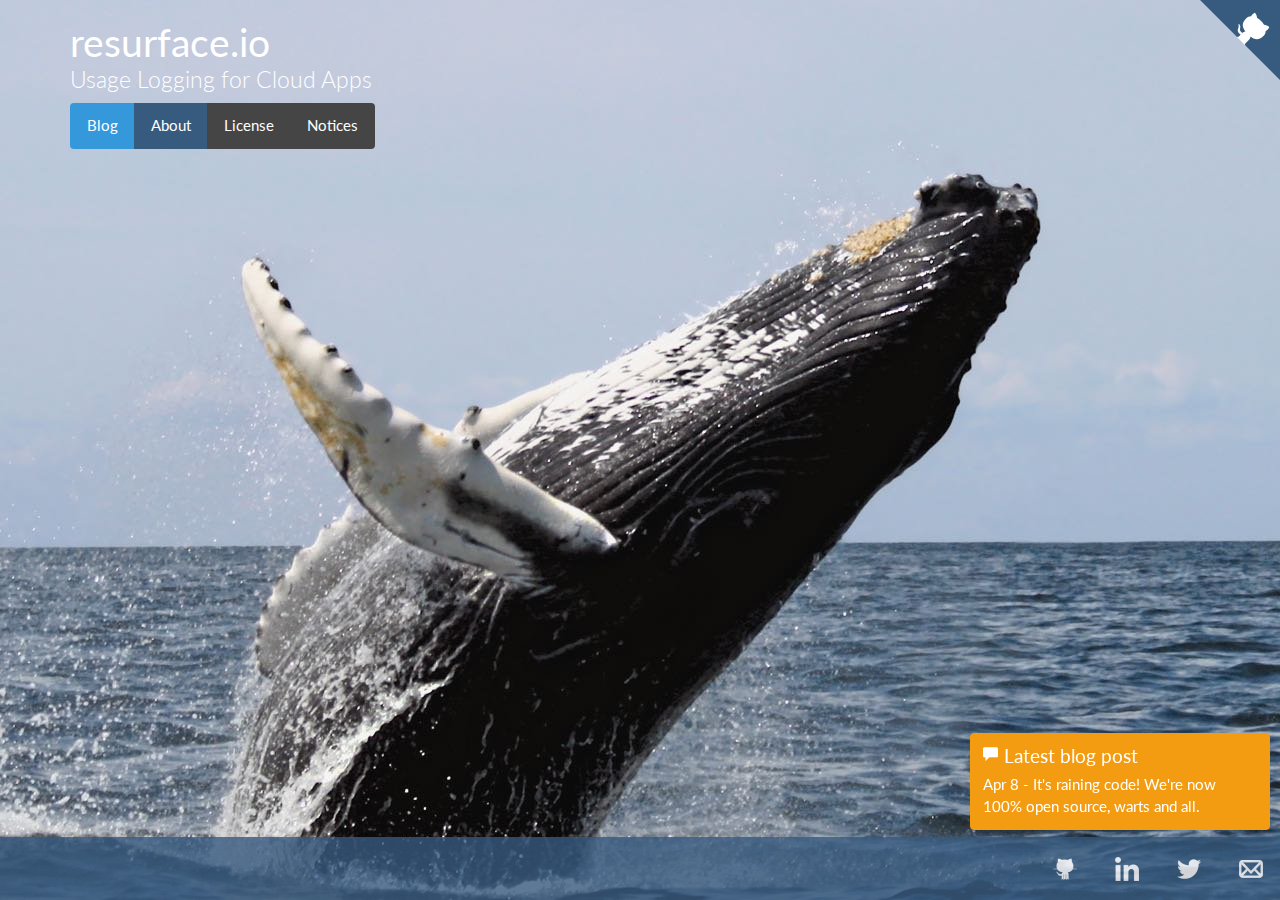
==== commit 9d138c29: "New blog post" ====
--- a/index.html
+++ b/index.html
@@ -69,13 +69,13 @@
         PNotify.prototype.options.styling = "bootstrap3";
         var notice = new PNotify({
             title: 'Latest blog post',
-            text: "Jan 27 - Yahoo's record-setting dataset as anti-pattern? &nbsp;With all due respect, yes.",
+            text: "Apr 8 - It's raining code! We're now 100% open source, warts and all.",
             icon: 'glyphicon glyphicon-comment',
             addclass: "stack-bottomright",
             stack: {"dir1": "up", "dir2": "left", "firstpos1": 70, "firstpos2": 10}
         });
         notice.get().click(function () {
-            window.location.href = '/blog.html#20160127';
+            window.location.href = '/blog.html#20160408';
         });
     });
 </script>
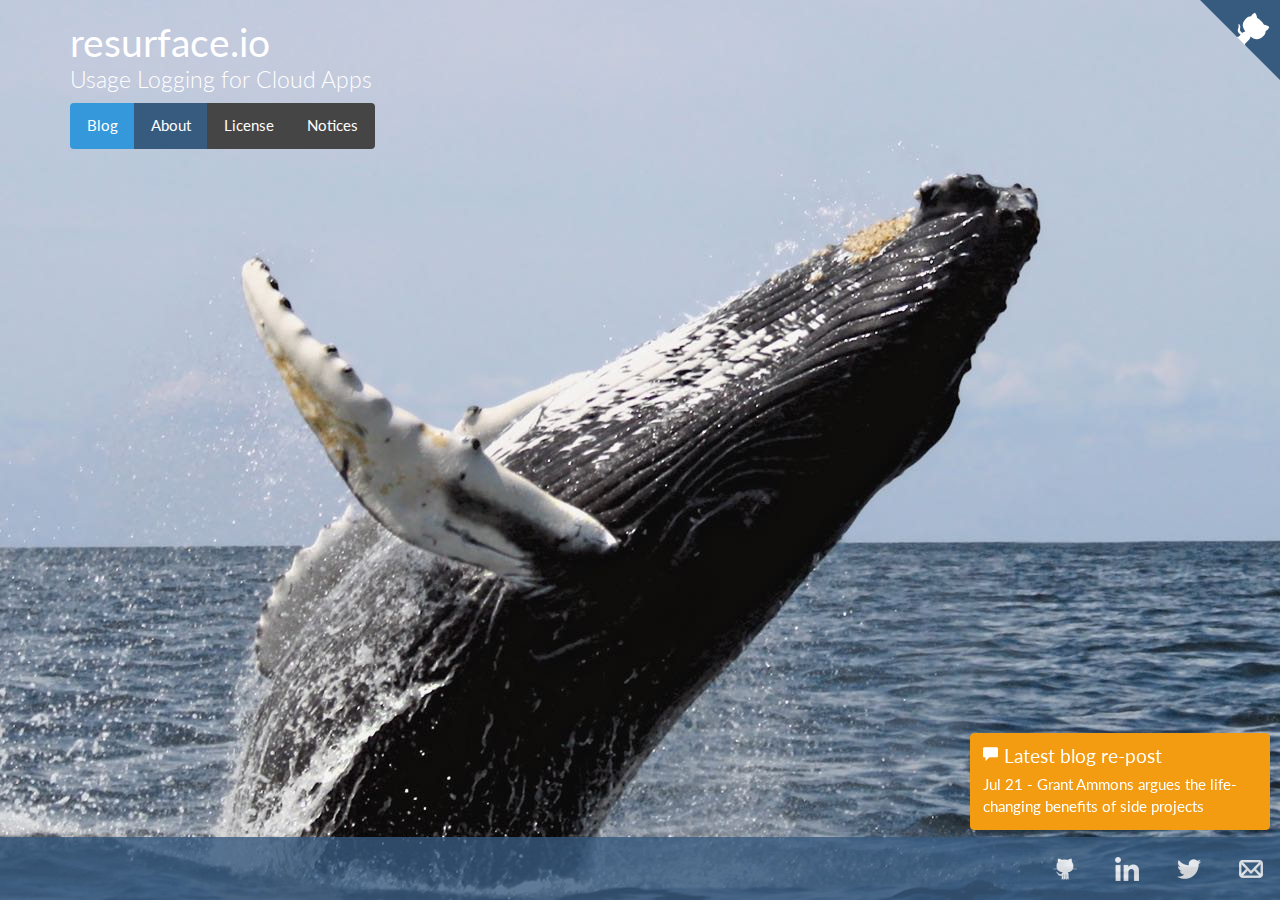
==== commit c8f75cee: "New blog post" ====
--- a/index.html
+++ b/index.html
@@ -68,14 +68,14 @@
     $(function () {
         PNotify.prototype.options.styling = "bootstrap3";
         var notice = new PNotify({
-            title: 'Latest blog post',
-            text: "Apr 8 - It's raining code! We're now 100% open source, warts and all.",
+            title: 'Latest blog re-post',
+            text: "Jul 21 - Grant Ammons argues the life-changing benefits of side projects",
             icon: 'glyphicon glyphicon-comment',
             addclass: "stack-bottomright",
             stack: {"dir1": "up", "dir2": "left", "firstpos1": 70, "firstpos2": 10}
         });
         notice.get().click(function () {
-            window.location.href = '/blog.html#20160408';
+            window.location.href = '/blog.html#20160721';
         });
     });
 </script>
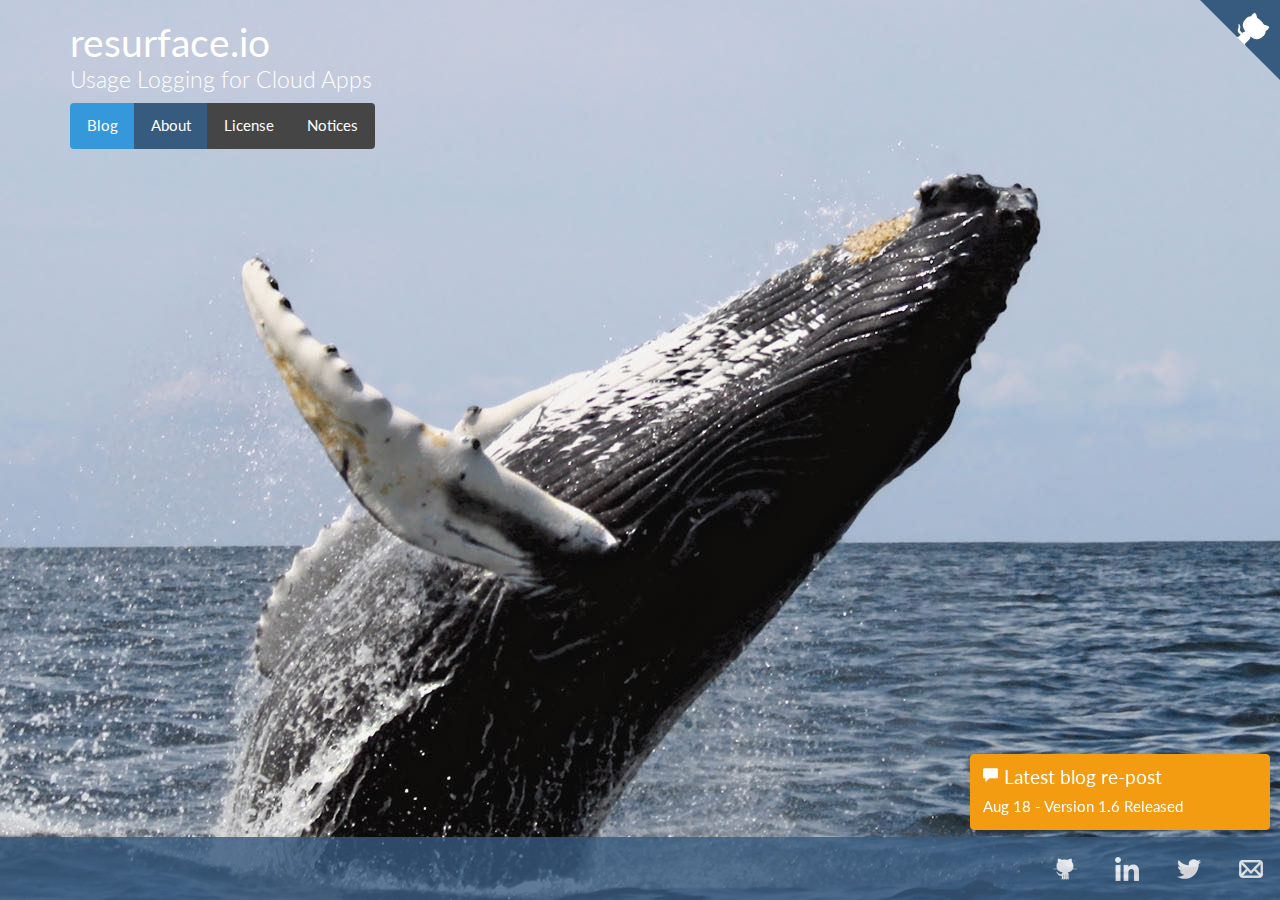
==== commit bcb6c6a6: "New blog post, version 1.6" ====
--- a/index.html
+++ b/index.html
@@ -69,13 +69,13 @@
         PNotify.prototype.options.styling = "bootstrap3";
         var notice = new PNotify({
             title: 'Latest blog re-post',
-            text: "Jul 21 - Grant Ammons argues the life-changing benefits of side projects",
+            text: "Aug 18 - Version 1.6 Released",
             icon: 'glyphicon glyphicon-comment',
             addclass: "stack-bottomright",
             stack: {"dir1": "up", "dir2": "left", "firstpos1": 70, "firstpos2": 10}
         });
         notice.get().click(function () {
-            window.location.href = '/blog.html#20160721';
+            window.location.href = '/blog.html#20160818';
         });
     });
 </script>
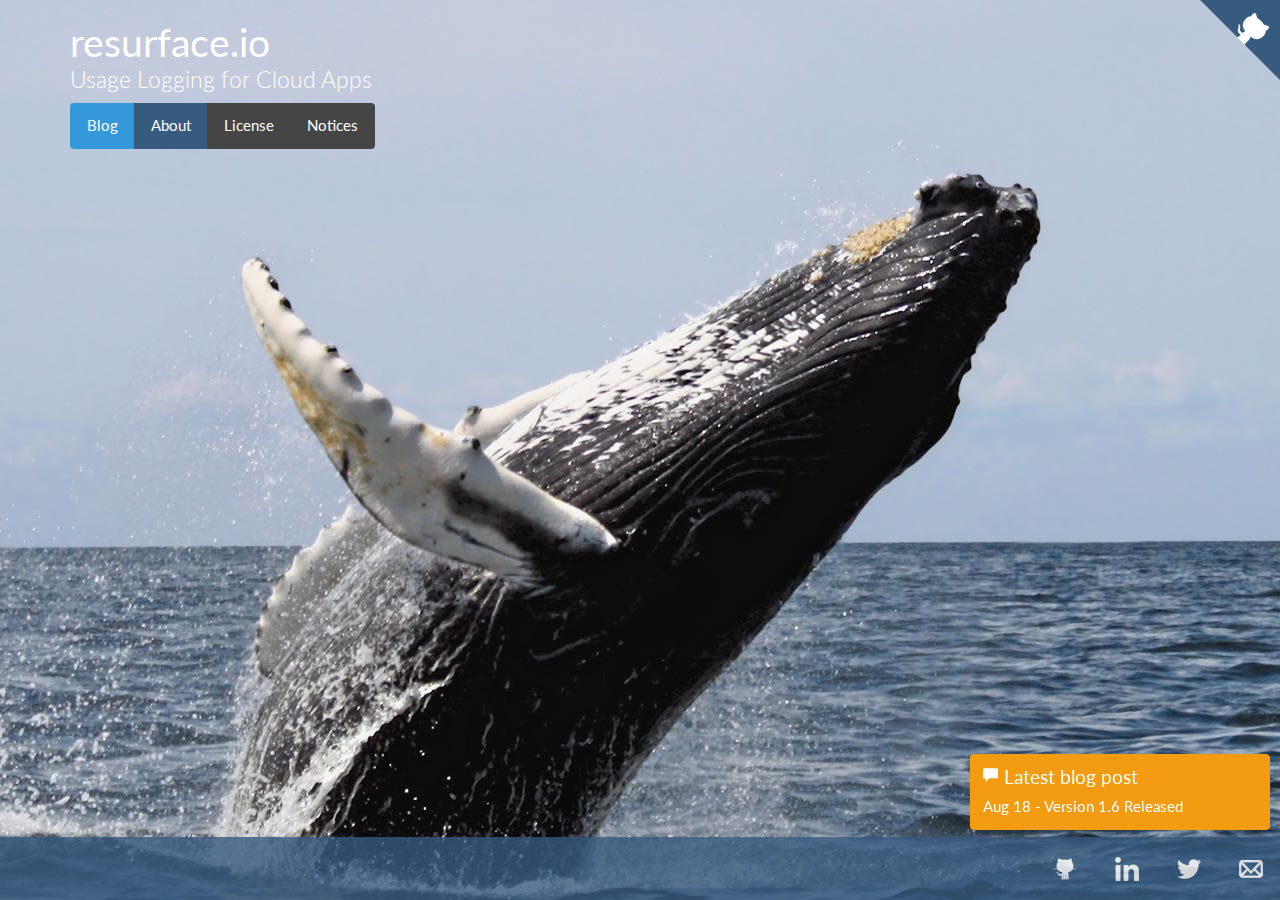
==== commit 9e631ecb: "Minor fix" ====
--- a/index.html
+++ b/index.html
@@ -24,7 +24,7 @@
     <meta name="msapplication-TileColor" content="#2b5797">
     <meta name="msapplication-TileImage" content="/mstile-144x144.png">
     <meta name="theme-color" content="#375a7f">
-    <link rel="stylesheet" href="/css/bootdarkly-1.0.0.min.css">
+    <link rel="stylesheet" href="/css/bootdarkly-1.0.5.min.css">
     <style>
         .background-whale {
             background: #254461 url("/whale_16x9.jpg") no-repeat center center fixed;
@@ -63,12 +63,12 @@
     </nav>
     <a href="https://github.com/resurfaceio" class="github-corner"><svg width="80" height="80" viewBox="0 0 250 250" style="fill:#375a7f; color:#fff; position: absolute; top: 0; border: 0; right: 0;"><path d="M0,0 L115,115 L130,115 L142,142 L250,250 L250,0 Z"></path><path d="M128.3,109.0 C113.8,99.7 119.0,89.6 119.0,89.6 C122.0,82.7 120.5,78.6 120.5,78.6 C119.2,72.0 123.4,76.3 123.4,76.3 C127.3,80.9 125.5,87.3 125.5,87.3 C122.9,97.6 130.6,101.9 134.4,103.2" fill="currentColor" style="transform-origin: 130px 106px;" class="octo-arm"></path><path d="M115.0,115.0 C114.9,115.1 118.7,116.5 119.8,115.4 L133.7,101.6 C136.9,99.2 139.9,98.4 142.2,98.6 C133.8,88.0 127.5,74.4 143.8,58.0 C148.5,53.4 154.0,51.2 159.7,51.0 C160.3,49.4 163.2,43.6 171.4,40.1 C171.4,40.1 176.1,42.5 178.8,56.2 C183.1,58.6 187.2,61.8 190.9,65.4 C194.5,69.0 197.7,73.2 200.1,77.6 C213.8,80.2 216.3,84.9 216.3,84.9 C212.7,93.1 206.9,96.0 205.4,96.6 C205.1,102.4 203.0,107.8 198.3,112.5 C181.9,128.9 168.3,122.5 157.7,114.1 C157.9,116.9 156.7,120.9 152.7,124.9 L141.0,136.5 C139.8,137.7 141.6,141.9 141.8,141.8 Z" fill="currentColor" class="octo-body"></path></svg></a><style>.github-corner:hover .octo-arm{animation:octocat-wave 560ms ease-in-out}@keyframes octocat-wave{0%,100%{transform:rotate(0)}20%,60%{transform:rotate(-25deg)}40%,80%{transform:rotate(10deg)}}@media (max-width:500px){.github-corner:hover .octo-arm{animation:none}.github-corner .octo-arm{animation:octocat-wave 560ms ease-in-out}}</style>
 </div>
-<script src="/js/bootdarkly-1.0.0.min.js"></script>
+<script src="/js/bootdarkly-1.0.5.min.js"></script>
 <script type="text/javascript">
     $(function () {
         PNotify.prototype.options.styling = "bootstrap3";
         var notice = new PNotify({
-            title: 'Latest blog re-post',
+            title: 'Latest blog post',
             text: "Aug 18 - Version 1.6 Released",
             icon: 'glyphicon glyphicon-comment',
             addclass: "stack-bottomright",
--- a/css/bootdarkly-1.0.5.min.css
+++ b/css/bootdarkly-1.0.5.min.css
@@ -0,0 +1,11 @@
+@import url(https://fonts.googleapis.com/css?family=Lato:400,700,400italic);/*!
+ * bootswatch v3.3.7
+ * Homepage: http://bootswatch.com
+ * Copyright 2012-2016 Thomas Park
+ * Licensed under MIT
+ * Based on Bootstrap
+*//*!
+ * Bootstrap v3.3.7 (http://getbootstrap.com)
+ * Copyright 2011-2016 Twitter, Inc.
+ * Licensed under MIT (https://github.com/twbs/bootstrap/blob/master/LICENSE)
+ *//*! normalize.css v3.0.3 | MIT License | github.com/necolas/normalize.css */hr,img{border:0}body,figure{margin:0}.btn-group>.btn-group,.btn-toolbar .btn,.btn-toolbar .btn-group,.btn-toolbar .input-group,.col-xs-1,.col-xs-10,.col-xs-11,.col-xs-12,.col-xs-2,.col-xs-3,.col-xs-4,.col-xs-5,.col-xs-6,.col-xs-7,.col-xs-8,.col-xs-9,.dropdown-menu{float:left}.navbar-fixed-bottom .navbar-collapse,.navbar-fixed-top .navbar-collapse,.pre-scrollable{max-height:340px}html{font-family:sans-serif;-ms-text-size-adjust:100%;-webkit-text-size-adjust:100%}article,aside,details,figcaption,figure,footer,header,hgroup,main,menu,nav,section,summary{display:block}audio,canvas,progress,video{display:inline-block;vertical-align:baseline}audio:not([controls]){display:none;height:0}[hidden],template{display:none}a{background-color:transparent}a:active,a:hover{outline:0}b,optgroup,strong{font-weight:700}dfn{font-style:italic}h1{margin:.67em 0}mark{background:#ff0;color:#000}sub,sup{font-size:75%;line-height:0;position:relative;vertical-align:baseline}sup{top:-.5em}sub{bottom:-.25em}img{vertical-align:middle}svg:not(:root){overflow:hidden}hr{-webkit-box-sizing:content-box;-moz-box-sizing:content-box;box-sizing:content-box;height:0}pre,textarea{overflow:auto}code,kbd,pre,samp{font-size:1em}button,input,optgroup,select,textarea{color:inherit;font:inherit;margin:0}.glyphicon,address{font-style:normal}button{overflow:visible}button,select{text-transform:none}button,html input[type=button],input[type=reset],input[type=submit]{-webkit-appearance:button;cursor:pointer}button[disabled],html input[disabled]{cursor:default}button::-moz-focus-inner,input::-moz-focus-inner{border:0;padding:0}input[type=checkbox],input[type=radio]{-webkit-box-sizing:border-box;-moz-box-sizing:border-box;box-sizing:border-box;padding:0}input[type=number]::-webkit-inner-spin-button,input[type=number]::-webkit-outer-spin-button{height:auto}input[type=search]::-webkit-search-cancel-button,input[type=search]::-webkit-search-decoration{-webkit-appearance:none}table{border-collapse:collapse;border-spacing:0}td,th{padding:0}/*! Source: https://github.com/h5bp/html5-boilerplate/blob/master/src/css/main.css */@media print{blockquote,img,pre,tr{page-break-inside:avoid}*,:after,:before{background:0 0!important;color:#000!important;-webkit-box-shadow:none!important;box-shadow:none!important;text-shadow:none!important}a,a:visited{text-decoration:underline}a[href]:after{content:" (" attr(href) ")"}abbr[title]:after{content:" (" attr(title) ")"}a[href^="javascript:"]:after,a[href^="#"]:after{content:""}blockquote,pre{border:1px solid #999}thead{display:table-header-group}img{max-width:100%!important}h2,h3,p{orphans:3;widows:3}h2,h3{page-break-after:avoid}.navbar{display:none}.btn>.caret,.dropup>.btn>.caret{border-top-color:#000!important}.label{border:1px solid #000}.table{border-collapse:collapse!important}.table td,.table th{background-color:#fff!important}.table-bordered td,.table-bordered th{border:1px solid #ddd!important}}.dropdown-menu,.modal-content{-webkit-background-clip:padding-box}.btn,.btn-danger.active,.btn-danger:active,.btn-default.active,.btn-default:active,.btn-info.active,.btn-info:active,.btn-primary.active,.btn-primary:active,.btn-warning.active,.btn-warning:active,.btn.active,.btn:active,.dropdown-menu>.disabled>a:focus,.dropdown-menu>.disabled>a:hover,.form-control,.navbar-toggle,.open>.dropdown-toggle.btn-danger,.open>.dropdown-toggle.btn-default,.open>.dropdown-toggle.btn-info,.open>.dropdown-toggle.btn-primary,.open>.dropdown-toggle.btn-warning{background-image:none}.img-thumbnail,body{background-color:#222}@font-face{font-family:'Glyphicons Halflings';src:url(../fonts/glyphicons-halflings-regular.eot);src:url(../fonts/glyphicons-halflings-regular.eot?#iefix) format('embedded-opentype'),url(../fonts/glyphicons-halflings-regular.woff2) format('woff2'),url(../fonts/glyphicons-halflings-regular.woff) format('woff'),url(../fonts/glyphicons-halflings-regular.ttf) format('truetype'),url(../fonts/glyphicons-halflings-regular.svg#glyphicons_halflingsregular) format('svg')}.glyphicon{position:relative;top:1px;display:inline-block;font-family:'Glyphicons Halflings';font-weight:400;line-height:1;-webkit-font-smoothing:antialiased;-moz-osx-font-smoothing:grayscale}.glyphicon-asterisk:before{content:"\002a"}.glyphicon-plus:before{content:"\002b"}.glyphicon-eur:before,.glyphicon-euro:before{content:"\20ac"}.glyphicon-minus:before{content:"\2212"}.glyphicon-cloud:before{content:"\2601"}.glyphicon-envelope:before{content:"\2709"}.glyphicon-pencil:before{content:"\270f"}.glyphicon-glass:before{content:"\e001"}.glyphicon-music:before{content:"\e002"}.glyphicon-search:before{content:"\e003"}.glyphicon-heart:before{content:"\e005"}.glyphicon-star:before{content:"\e006"}.glyphicon-star-empty:before{content:"\e007"}.glyphicon-user:before{content:"\e008"}.glyphicon-film:before{content:"\e009"}.glyphicon-th-large:before{content:"\e010"}.glyphicon-th:before{content:"\e011"}.glyphicon-th-list:before{content:"\e012"}.glyphicon-ok:before{content:"\e013"}.glyphicon-remove:before{content:"\e014"}.glyphicon-zoom-in:before{content:"\e015"}.glyphicon-zoom-out:before{content:"\e016"}.glyphicon-off:before{content:"\e017"}.glyphicon-signal:before{content:"\e018"}.glyphicon-cog:before{content:"\e019"}.glyphicon-trash:before{content:"\e020"}.glyphicon-home:before{content:"\e021"}.glyphicon-file:before{content:"\e022"}.glyphicon-time:before{content:"\e023"}.glyphicon-road:before{content:"\e024"}.glyphicon-download-alt:before{content:"\e025"}.glyphicon-download:before{content:"\e026"}.glyphicon-upload:before{content:"\e027"}.glyphicon-inbox:before{content:"\e028"}.glyphicon-play-circle:before{content:"\e029"}.glyphicon-repeat:before{content:"\e030"}.glyphicon-refresh:before{content:"\e031"}.glyphicon-list-alt:before{content:"\e032"}.glyphicon-lock:before{content:"\e033"}.glyphicon-flag:before{content:"\e034"}.glyphicon-headphones:before{content:"\e035"}.glyphicon-volume-off:before{content:"\e036"}.glyphicon-volume-down:before{content:"\e037"}.glyphicon-volume-up:before{content:"\e038"}.glyphicon-qrcode:before{content:"\e039"}.glyphicon-barcode:before{content:"\e040"}.glyphicon-tag:before{content:"\e041"}.glyphicon-tags:before{content:"\e042"}.glyphicon-book:before{content:"\e043"}.glyphicon-bookmark:before{content:"\e044"}.glyphicon-print:before{content:"\e045"}.glyphicon-camera:before{content:"\e046"}.glyphicon-font:before{content:"\e047"}.glyphicon-bold:before{content:"\e048"}.glyphicon-italic:before{content:"\e049"}.glyphicon-text-height:before{content:"\e050"}.glyphicon-text-width:before{content:"\e051"}.glyphicon-align-left:before{content:"\e052"}.glyphicon-align-center:before{content:"\e053"}.glyphicon-align-right:before{content:"\e054"}.glyphicon-align-justify:before{content:"\e055"}.glyphicon-list:before{content:"\e056"}.glyphicon-indent-left:before{content:"\e057"}.glyphicon-indent-right:before{content:"\e058"}.glyphicon-facetime-video:before{content:"\e059"}.glyphicon-picture:before{content:"\e060"}.glyphicon-map-marker:before{content:"\e062"}.glyphicon-adjust:before{content:"\e063"}.glyphicon-tint:before{content:"\e064"}.glyphicon-edit:before{content:"\e065"}.glyphicon-share:before{content:"\e066"}.glyphicon-check:before{content:"\e067"}.glyphicon-move:before{content:"\e068"}.glyphicon-step-backward:before{content:"\e069"}.glyphicon-fast-backward:before{content:"\e070"}.glyphicon-backward:before{content:"\e071"}.glyphicon-play:before{content:"\e072"}.glyphicon-pause:before{content:"\e073"}.glyphicon-stop:before{content:"\e074"}.glyphicon-forward:before{content:"\e075"}.glyphicon-fast-forward:before{content:"\e076"}.glyphicon-step-forward:before{content:"\e077"}.glyphicon-eject:before{content:"\e078"}.glyphicon-chevron-left:before{content:"\e079"}.glyphicon-chevron-right:before{content:"\e080"}.glyphicon-plus-sign:before{content:"\e081"}.glyphicon-minus-sign:before{content:"\e082"}.glyphicon-remove-sign:before{content:"\e083"}.glyphicon-ok-sign:before{content:"\e084"}.glyphicon-question-sign:before{content:"\e085"}.glyphicon-info-sign:before{content:"\e086"}.glyphicon-screenshot:before{content:"\e087"}.glyphicon-remove-circle:before{content:"\e088"}.glyphicon-ok-circle:before{content:"\e089"}.glyphicon-ban-circle:before{content:"\e090"}.glyphicon-arrow-left:before{content:"\e091"}.glyphicon-arrow-right:before{content:"\e092"}.glyphicon-arrow-up:before{content:"\e093"}.glyphicon-arrow-down:before{content:"\e094"}.glyphicon-share-alt:before{content:"\e095"}.glyphicon-resize-full:before{content:"\e096"}.glyphicon-resize-small:before{content:"\e097"}.glyphicon-exclamation-sign:before{content:"\e101"}.glyphicon-gift:before{content:"\e102"}.glyphicon-leaf:before{content:"\e103"}.glyphicon-fire:before{content:"\e104"}.glyphicon-eye-open:before{content:"\e105"}.glyphicon-eye-close:before{content:"\e106"}.glyphicon-warning-sign:before{content:"\e107"}.glyphicon-plane:before{content:"\e108"}.glyphicon-calendar:before{content:"\e109"}.glyphicon-random:before{content:"\e110"}.glyphicon-comment:before{content:"\e111"}.glyphicon-magnet:before{content:"\e112"}.glyphicon-chevron-up:before{content:"\e113"}.glyphicon-chevron-down:before{content:"\e114"}.glyphicon-retweet:before{content:"\e115"}.glyphicon-shopping-cart:before{content:"\e116"}.glyphicon-folder-close:before{content:"\e117"}.glyphicon-folder-open:before{content:"\e118"}.glyphicon-resize-vertical:before{content:"\e119"}.glyphicon-resize-horizontal:before{content:"\e120"}.glyphicon-hdd:before{content:"\e121"}.glyphicon-bullhorn:before{content:"\e122"}.glyphicon-bell:before{content:"\e123"}.glyphicon-certificate:before{content:"\e124"}.glyphicon-thumbs-up:before{content:"\e125"}.glyphicon-thumbs-down:before{content:"\e126"}.glyphicon-hand-right:before{content:"\e127"}.glyphicon-hand-left:before{content:"\e128"}.glyphicon-hand-up:before{content:"\e129"}.glyphicon-hand-down:before{content:"\e130"}.glyphicon-circle-arrow-right:before{content:"\e131"}.glyphicon-circle-arrow-left:before{content:"\e132"}.glyphicon-circle-arrow-up:before{content:"\e133"}.glyphicon-circle-arrow-down:before{content:"\e134"}.glyphicon-globe:before{content:"\e135"}.glyphicon-wrench:before{content:"\e136"}.glyphicon-tasks:before{content:"\e137"}.glyphicon-filter:before{content:"\e138"}.glyphicon-briefcase:before{content:"\e139"}.glyphicon-fullscreen:before{content:"\e140"}.glyphicon-dashboard:before{content:"\e141"}.glyphicon-paperclip:before{content:"\e142"}.glyphicon-heart-empty:before{content:"\e143"}.glyphicon-link:before{content:"\e144"}.glyphicon-phone:before{content:"\e145"}.glyphicon-pushpin:before{content:"\e146"}.glyphicon-usd:before{content:"\e148"}.glyphicon-gbp:before{content:"\e149"}.glyphicon-sort:before{content:"\e150"}.glyphicon-sort-by-alphabet:before{content:"\e151"}.glyphicon-sort-by-alphabet-alt:before{content:"\e152"}.glyphicon-sort-by-order:before{content:"\e153"}.glyphicon-sort-by-order-alt:before{content:"\e154"}.glyphicon-sort-by-attributes:before{content:"\e155"}.glyphicon-sort-by-attributes-alt:before{content:"\e156"}.glyphicon-unchecked:before{content:"\e157"}.glyphicon-expand:before{content:"\e158"}.glyphicon-collapse-down:before{content:"\e159"}.glyphicon-collapse-up:before{content:"\e160"}.glyphicon-log-in:before{content:"\e161"}.glyphicon-flash:before{content:"\e162"}.glyphicon-log-out:before{content:"\e163"}.glyphicon-new-window:before{content:"\e164"}.glyphicon-record:before{content:"\e165"}.glyphicon-save:before{content:"\e166"}.glyphicon-open:before{content:"\e167"}.glyphicon-saved:before{content:"\e168"}.glyphicon-import:before{content:"\e169"}.glyphicon-export:before{content:"\e170"}.glyphicon-send:before{content:"\e171"}.glyphicon-floppy-disk:before{content:"\e172"}.glyphicon-floppy-saved:before{content:"\e173"}.glyphicon-floppy-remove:before{content:"\e174"}.glyphicon-floppy-save:before{content:"\e175"}.glyphicon-floppy-open:before{content:"\e176"}.glyphicon-credit-card:before{content:"\e177"}.glyphicon-transfer:before{content:"\e178"}.glyphicon-cutlery:before{content:"\e179"}.glyphicon-header:before{content:"\e180"}.glyphicon-compressed:before{content:"\e181"}.glyphicon-earphone:before{content:"\e182"}.glyphicon-phone-alt:before{content:"\e183"}.glyphicon-tower:before{content:"\e184"}.glyphicon-stats:before{content:"\e185"}.glyphicon-sd-video:before{content:"\e186"}.glyphicon-hd-video:before{content:"\e187"}.glyphicon-subtitles:before{content:"\e188"}.glyphicon-sound-stereo:before{content:"\e189"}.glyphicon-sound-dolby:before{content:"\e190"}.glyphicon-sound-5-1:before{content:"\e191"}.glyphicon-sound-6-1:before{content:"\e192"}.glyphicon-sound-7-1:before{content:"\e193"}.glyphicon-copyright-mark:before{content:"\e194"}.glyphicon-registration-mark:before{content:"\e195"}.glyphicon-cloud-download:before{content:"\e197"}.glyphicon-cloud-upload:before{content:"\e198"}.glyphicon-tree-conifer:before{content:"\e199"}.glyphicon-tree-deciduous:before{content:"\e200"}.glyphicon-cd:before{content:"\e201"}.glyphicon-save-file:before{content:"\e202"}.glyphicon-open-file:before{content:"\e203"}.glyphicon-level-up:before{content:"\e204"}.glyphicon-copy:before{content:"\e205"}.glyphicon-paste:before{content:"\e206"}.glyphicon-alert:before{content:"\e209"}.glyphicon-equalizer:before{content:"\e210"}.glyphicon-king:before{content:"\e211"}.glyphicon-queen:before{content:"\e212"}.glyphicon-pawn:before{content:"\e213"}.glyphicon-bishop:before{content:"\e214"}.glyphicon-knight:before{content:"\e215"}.glyphicon-baby-formula:before{content:"\e216"}.glyphicon-tent:before{content:"\26fa"}.glyphicon-blackboard:before{content:"\e218"}.glyphicon-bed:before{content:"\e219"}.glyphicon-apple:before{content:"\f8ff"}.glyphicon-erase:before{content:"\e221"}.glyphicon-hourglass:before{content:"\231b"}.glyphicon-lamp:before{content:"\e223"}.glyphicon-duplicate:before{content:"\e224"}.glyphicon-piggy-bank:before{content:"\e225"}.glyphicon-scissors:before{content:"\e226"}.glyphicon-bitcoin:before,.glyphicon-btc:before,.glyphicon-xbt:before{content:"\e227"}.glyphicon-jpy:before,.glyphicon-yen:before{content:"\00a5"}.glyphicon-rub:before,.glyphicon-ruble:before{content:"\20bd"}.glyphicon-scale:before{content:"\e230"}.glyphicon-ice-lolly:before{content:"\e231"}.glyphicon-ice-lolly-tasted:before{content:"\e232"}.glyphicon-education:before{content:"\e233"}.glyphicon-option-horizontal:before{content:"\e234"}.glyphicon-option-vertical:before{content:"\e235"}.glyphicon-menu-hamburger:before{content:"\e236"}.glyphicon-modal-window:before{content:"\e237"}.glyphicon-oil:before{content:"\e238"}.glyphicon-grain:before{content:"\e239"}.glyphicon-sunglasses:before{content:"\e240"}.glyphicon-text-size:before{content:"\e241"}.glyphicon-text-color:before{content:"\e242"}.glyphicon-text-background:before{content:"\e243"}.glyphicon-object-align-top:before{content:"\e244"}.glyphicon-object-align-bottom:before{content:"\e245"}.glyphicon-object-align-horizontal:before{content:"\e246"}.glyphicon-object-align-left:before{content:"\e247"}.glyphicon-object-align-vertical:before{content:"\e248"}.glyphicon-object-align-right:before{content:"\e249"}.glyphicon-triangle-right:before{content:"\e250"}.glyphicon-triangle-left:before{content:"\e251"}.glyphicon-triangle-bottom:before{content:"\e252"}.glyphicon-triangle-top:before{content:"\e253"}.glyphicon-console:before{content:"\e254"}.glyphicon-superscript:before{content:"\e255"}.glyphicon-subscript:before{content:"\e256"}.glyphicon-menu-left:before{content:"\e257"}.glyphicon-menu-right:before{content:"\e258"}.glyphicon-menu-down:before{content:"\e259"}.glyphicon-menu-up:before{content:"\e260"}*,:after,:before{-webkit-box-sizing:border-box;-moz-box-sizing:border-box;box-sizing:border-box}html{font-size:10px;-webkit-tap-highlight-color:transparent}body{font-family:Lato,"Helvetica Neue",Helvetica,Arial,sans-serif;font-size:15px;line-height:1.42857143;color:#fff}button,input,select,textarea{font-family:inherit;font-size:inherit;line-height:inherit}a{color:#0ce3ac;text-decoration:none}a:focus,a:hover{color:#0ce3ac;text-decoration:underline}a:focus{outline:-webkit-focus-ring-color auto 5px;outline-offset:-2px}.carousel-inner>.item>a>img,.carousel-inner>.item>img,.img-responsive,.thumbnail a>img,.thumbnail>img{display:block;max-width:100%;height:auto}.img-rounded{border-radius:6px}.img-thumbnail{padding:2px;line-height:1.42857143;border:1px solid #464545;border-radius:4px;-webkit-transition:all .2s ease-in-out;-o-transition:all .2s ease-in-out;transition:all .2s ease-in-out;display:inline-block;max-width:100%;height:auto}.img-circle{border-radius:50%}hr{margin-top:21px;margin-bottom:21px;border-top:1px solid #464545}.sr-only{position:absolute;width:1px;height:1px;margin:-1px;padding:0;overflow:hidden;clip:rect(0,0,0,0);border:0}.sr-only-focusable:active,.sr-only-focusable:focus{position:static;width:auto;height:auto;margin:0;overflow:visible;clip:auto}[role=button]{cursor:pointer}.h1,.h2,.h3,.h4,.h5,.h6,h1,h2,h3,h4,h5,h6{font-family:Lato,"Helvetica Neue",Helvetica,Arial,sans-serif;font-weight:400;line-height:1.1;color:inherit}.h1 .small,.h1 small,.h2 .small,.h2 small,.h3 .small,.h3 small,.h4 .small,.h4 small,.h5 .small,.h5 small,.h6 .small,.h6 small,h1 .small,h1 small,h2 .small,h2 small,h3 .small,h3 small,h4 .small,h4 small,h5 .small,h5 small,h6 .small,h6 small{font-weight:400;line-height:1;color:#999}.h1,.h2,.h3,h1,h2,h3{margin-top:21px;margin-bottom:10.5px}.h1 .small,.h1 small,.h2 .small,.h2 small,.h3 .small,.h3 small,h1 .small,h1 small,h2 .small,h2 small,h3 .small,h3 small{font-size:65%}.h4,.h5,.h6,h4,h5,h6{margin-top:10.5px;margin-bottom:10.5px}.h4 .small,.h4 small,.h5 .small,.h5 small,.h6 .small,.h6 small,h4 .small,h4 small,h5 .small,h5 small,h6 .small,h6 small{font-size:75%}.h1,h1{font-size:39px}.h2,h2{font-size:32px}.h3,h3{font-size:26px}.h4,h4{font-size:19px}.h5,h5{font-size:15px}.h6,h6{font-size:13px}p{margin:0 0 10.5px}.lead{margin-bottom:21px;font-size:17px;font-weight:300;line-height:1.4}dt,kbd kbd,label{font-weight:700}address,blockquote .small,blockquote footer,blockquote small,dd,dt,pre{line-height:1.42857143}@media (min-width:768px){.lead{font-size:22.5px}}.small,small{font-size:86%}.mark,mark{background-color:#f39c12;padding:.2em}.list-inline,.list-unstyled{padding-left:0;list-style:none}.text-left{text-align:left}.text-right{text-align:right}.text-center{text-align:center}.text-justify{text-align:justify}.text-nowrap{white-space:nowrap}.text-lowercase{text-transform:lowercase}.text-uppercase{text-transform:uppercase}.text-capitalize{text-transform:capitalize}.text-muted{color:#999}a.text-primary:focus,a.text-primary:hover{color:#28415b}a.text-danger:focus,a.text-danger:hover,a.text-info:focus,a.text-info:hover,a.text-success:focus,a.text-success:hover,a.text-warning:focus,a.text-warning:hover{color:#e6e6e6}.bg-primary{color:#fff;background-color:#375a7f}a.bg-primary:focus,a.bg-primary:hover{background-color:#28415b}.bg-success{background-color:#00bc8c}a.bg-success:focus,a.bg-success:hover{background-color:#008966}.bg-info{background-color:#3498db}a.bg-info:focus,a.bg-info:hover{background-color:#217dbb}.bg-warning{background-color:#f39c12}a.bg-warning:focus,a.bg-warning:hover{background-color:#c87f0a}.bg-danger{background-color:#e74c3c}a.bg-danger:focus,a.bg-danger:hover{background-color:#d62c1a}pre code,table{background-color:transparent}.page-header{padding-bottom:9.5px;margin:42px 0 21px;border-bottom:1px solid transparent}dl,ol,ul{margin-top:0}blockquote ol:last-child,blockquote p:last-child,blockquote ul:last-child,ol ol,ol ul,ul ol,ul ul{margin-bottom:0}address,dl{margin-bottom:21px}ol,ul{margin-bottom:10.5px}.list-inline{margin-left:-5px}.list-inline>li{display:inline-block;padding-left:5px;padding-right:5px}legend,pre{display:block}dd{margin-left:0}@media (min-width:768px){.dl-horizontal dt{float:left;width:160px;clear:left;text-align:right;overflow:hidden;text-overflow:ellipsis;white-space:nowrap}.dl-horizontal dd{margin-left:180px}.container{width:750px}}abbr[data-original-title],abbr[title]{cursor:help;border-bottom:1px dotted #999}.initialism{font-size:90%;text-transform:uppercase}blockquote{padding:10.5px 21px;margin:0 0 21px;font-size:18.75px;border-left:5px solid #464545}blockquote .small,blockquote footer,blockquote small{display:block;font-size:80%;color:#999}kbd,legend{color:#fff}blockquote .small:before,blockquote footer:before,blockquote small:before{content:'\2014 \00A0'}.blockquote-reverse,blockquote.pull-right{padding-right:15px;padding-left:0;border-right:5px solid #464545;border-left:0;text-align:right}code,kbd{padding:2px 4px;font-size:90%}caption,th{text-align:left}.blockquote-reverse .small:before,.blockquote-reverse footer:before,.blockquote-reverse small:before,blockquote.pull-right .small:before,blockquote.pull-right footer:before,blockquote.pull-right small:before{content:''}.blockquote-reverse .small:after,.blockquote-reverse footer:after,.blockquote-reverse small:after,blockquote.pull-right .small:after,blockquote.pull-right footer:after,blockquote.pull-right small:after{content:'\00A0 \2014'}code,kbd,pre,samp{font-family:Menlo,Monaco,Consolas,"Courier New",monospace}code{color:#c7254e;background-color:#f9f2f4;border-radius:4px}kbd{background-color:#333;border-radius:3px;-webkit-box-shadow:inset 0 -1px 0 rgba(0,0,0,.25);box-shadow:inset 0 -1px 0 rgba(0,0,0,.25)}kbd kbd{padding:0;font-size:100%;-webkit-box-shadow:none;box-shadow:none}pre{padding:10px;margin:0 0 10.5px;font-size:14px;word-break:break-all;word-wrap:break-word;color:#303030;background-color:#ebebeb;border:1px solid #ccc;border-radius:4px}.container,.container-fluid{margin-right:auto;margin-left:auto}pre code{padding:0;font-size:inherit;color:inherit;white-space:pre-wrap;border-radius:0}.container,.container-fluid{padding-left:15px;padding-right:15px}.pre-scrollable{overflow-y:scroll}@media (min-width:992px){.container{width:970px}}@media (min-width:1200px){.container{width:1170px}}.row{margin-left:-15px;margin-right:-15px}.col-lg-1,.col-lg-10,.col-lg-11,.col-lg-12,.col-lg-2,.col-lg-3,.col-lg-4,.col-lg-5,.col-lg-6,.col-lg-7,.col-lg-8,.col-lg-9,.col-md-1,.col-md-10,.col-md-11,.col-md-12,.col-md-2,.col-md-3,.col-md-4,.col-md-5,.col-md-6,.col-md-7,.col-md-8,.col-md-9,.col-sm-1,.col-sm-10,.col-sm-11,.col-sm-12,.col-sm-2,.col-sm-3,.col-sm-4,.col-sm-5,.col-sm-6,.col-sm-7,.col-sm-8,.col-sm-9,.col-xs-1,.col-xs-10,.col-xs-11,.col-xs-12,.col-xs-2,.col-xs-3,.col-xs-4,.col-xs-5,.col-xs-6,.col-xs-7,.col-xs-8,.col-xs-9{position:relative;min-height:1px;padding-left:15px;padding-right:15px}.col-xs-12{width:100%}.col-xs-11{width:91.66666667%}.col-xs-10{width:83.33333333%}.col-xs-9{width:75%}.col-xs-8{width:66.66666667%}.col-xs-7{width:58.33333333%}.col-xs-6{width:50%}.col-xs-5{width:41.66666667%}.col-xs-4{width:33.33333333%}.col-xs-3{width:25%}.col-xs-2{width:16.66666667%}.col-xs-1{width:8.33333333%}.col-xs-pull-12{right:100%}.col-xs-pull-11{right:91.66666667%}.col-xs-pull-10{right:83.33333333%}.col-xs-pull-9{right:75%}.col-xs-pull-8{right:66.66666667%}.col-xs-pull-7{right:58.33333333%}.col-xs-pull-6{right:50%}.col-xs-pull-5{right:41.66666667%}.col-xs-pull-4{right:33.33333333%}.col-xs-pull-3{right:25%}.col-xs-pull-2{right:16.66666667%}.col-xs-pull-1{right:8.33333333%}.col-xs-pull-0{right:auto}.col-xs-push-12{left:100%}.col-xs-push-11{left:91.66666667%}.col-xs-push-10{left:83.33333333%}.col-xs-push-9{left:75%}.col-xs-push-8{left:66.66666667%}.col-xs-push-7{left:58.33333333%}.col-xs-push-6{left:50%}.col-xs-push-5{left:41.66666667%}.col-xs-push-4{left:33.33333333%}.col-xs-push-3{left:25%}.col-xs-push-2{left:16.66666667%}.col-xs-push-1{left:8.33333333%}.col-xs-push-0{left:auto}.col-xs-offset-12{margin-left:100%}.col-xs-offset-11{margin-left:91.66666667%}.col-xs-offset-10{margin-left:83.33333333%}.col-xs-offset-9{margin-left:75%}.col-xs-offset-8{margin-left:66.66666667%}.col-xs-offset-7{margin-left:58.33333333%}.col-xs-offset-6{margin-left:50%}.col-xs-offset-5{margin-left:41.66666667%}.col-xs-offset-4{margin-left:33.33333333%}.col-xs-offset-3{margin-left:25%}.col-xs-offset-2{margin-left:16.66666667%}.col-xs-offset-1{margin-left:8.33333333%}.col-xs-offset-0{margin-left:0}@media (min-width:768px){.col-sm-1,.col-sm-10,.col-sm-11,.col-sm-12,.col-sm-2,.col-sm-3,.col-sm-4,.col-sm-5,.col-sm-6,.col-sm-7,.col-sm-8,.col-sm-9{float:left}.col-sm-12{width:100%}.col-sm-11{width:91.66666667%}.col-sm-10{width:83.33333333%}.col-sm-9{width:75%}.col-sm-8{width:66.66666667%}.col-sm-7{width:58.33333333%}.col-sm-6{width:50%}.col-sm-5{width:41.66666667%}.col-sm-4{width:33.33333333%}.col-sm-3{width:25%}.col-sm-2{width:16.66666667%}.col-sm-1{width:8.33333333%}.col-sm-pull-12{right:100%}.col-sm-pull-11{right:91.66666667%}.col-sm-pull-10{right:83.33333333%}.col-sm-pull-9{right:75%}.col-sm-pull-8{right:66.66666667%}.col-sm-pull-7{right:58.33333333%}.col-sm-pull-6{right:50%}.col-sm-pull-5{right:41.66666667%}.col-sm-pull-4{right:33.33333333%}.col-sm-pull-3{right:25%}.col-sm-pull-2{right:16.66666667%}.col-sm-pull-1{right:8.33333333%}.col-sm-pull-0{right:auto}.col-sm-push-12{left:100%}.col-sm-push-11{left:91.66666667%}.col-sm-push-10{left:83.33333333%}.col-sm-push-9{left:75%}.col-sm-push-8{left:66.66666667%}.col-sm-push-7{left:58.33333333%}.col-sm-push-6{left:50%}.col-sm-push-5{left:41.66666667%}.col-sm-push-4{left:33.33333333%}.col-sm-push-3{left:25%}.col-sm-push-2{left:16.66666667%}.col-sm-push-1{left:8.33333333%}.col-sm-push-0{left:auto}.col-sm-offset-12{margin-left:100%}.col-sm-offset-11{margin-left:91.66666667%}.col-sm-offset-10{margin-left:83.33333333%}.col-sm-offset-9{margin-left:75%}.col-sm-offset-8{margin-left:66.66666667%}.col-sm-offset-7{margin-left:58.33333333%}.col-sm-offset-6{margin-left:50%}.col-sm-offset-5{margin-left:41.66666667%}.col-sm-offset-4{margin-left:33.33333333%}.col-sm-offset-3{margin-left:25%}.col-sm-offset-2{margin-left:16.66666667%}.col-sm-offset-1{margin-left:8.33333333%}.col-sm-offset-0{margin-left:0}}@media (min-width:992px){.col-md-1,.col-md-10,.col-md-11,.col-md-12,.col-md-2,.col-md-3,.col-md-4,.col-md-5,.col-md-6,.col-md-7,.col-md-8,.col-md-9{float:left}.col-md-12{width:100%}.col-md-11{width:91.66666667%}.col-md-10{width:83.33333333%}.col-md-9{width:75%}.col-md-8{width:66.66666667%}.col-md-7{width:58.33333333%}.col-md-6{width:50%}.col-md-5{width:41.66666667%}.col-md-4{width:33.33333333%}.col-md-3{width:25%}.col-md-2{width:16.66666667%}.col-md-1{width:8.33333333%}.col-md-pull-12{right:100%}.col-md-pull-11{right:91.66666667%}.col-md-pull-10{right:83.33333333%}.col-md-pull-9{right:75%}.col-md-pull-8{right:66.66666667%}.col-md-pull-7{right:58.33333333%}.col-md-pull-6{right:50%}.col-md-pull-5{right:41.66666667%}.col-md-pull-4{right:33.33333333%}.col-md-pull-3{right:25%}.col-md-pull-2{right:16.66666667%}.col-md-pull-1{right:8.33333333%}.col-md-pull-0{right:auto}.col-md-push-12{left:100%}.col-md-push-11{left:91.66666667%}.col-md-push-10{left:83.33333333%}.col-md-push-9{left:75%}.col-md-push-8{left:66.66666667%}.col-md-push-7{left:58.33333333%}.col-md-push-6{left:50%}.col-md-push-5{left:41.66666667%}.col-md-push-4{left:33.33333333%}.col-md-push-3{left:25%}.col-md-push-2{left:16.66666667%}.col-md-push-1{left:8.33333333%}.col-md-push-0{left:auto}.col-md-offset-12{margin-left:100%}.col-md-offset-11{margin-left:91.66666667%}.col-md-offset-10{margin-left:83.33333333%}.col-md-offset-9{margin-left:75%}.col-md-offset-8{margin-left:66.66666667%}.col-md-offset-7{margin-left:58.33333333%}.col-md-offset-6{margin-left:50%}.col-md-offset-5{margin-left:41.66666667%}.col-md-offset-4{margin-left:33.33333333%}.col-md-offset-3{margin-left:25%}.col-md-offset-2{margin-left:16.66666667%}.col-md-offset-1{margin-left:8.33333333%}.col-md-offset-0{margin-left:0}}@media (min-width:1200px){.col-lg-1,.col-lg-10,.col-lg-11,.col-lg-12,.col-lg-2,.col-lg-3,.col-lg-4,.col-lg-5,.col-lg-6,.col-lg-7,.col-lg-8,.col-lg-9{float:left}.col-lg-12{width:100%}.col-lg-11{width:91.66666667%}.col-lg-10{width:83.33333333%}.col-lg-9{width:75%}.col-lg-8{width:66.66666667%}.col-lg-7{width:58.33333333%}.col-lg-6{width:50%}.col-lg-5{width:41.66666667%}.col-lg-4{width:33.33333333%}.col-lg-3{width:25%}.col-lg-2{width:16.66666667%}.col-lg-1{width:8.33333333%}.col-lg-pull-12{right:100%}.col-lg-pull-11{right:91.66666667%}.col-lg-pull-10{right:83.33333333%}.col-lg-pull-9{right:75%}.col-lg-pull-8{right:66.66666667%}.col-lg-pull-7{right:58.33333333%}.col-lg-pull-6{right:50%}.col-lg-pull-5{right:41.66666667%}.col-lg-pull-4{right:33.33333333%}.col-lg-pull-3{right:25%}.col-lg-pull-2{right:16.66666667%}.col-lg-pull-1{right:8.33333333%}.col-lg-pull-0{right:auto}.col-lg-push-12{left:100%}.col-lg-push-11{left:91.66666667%}.col-lg-push-10{left:83.33333333%}.col-lg-push-9{left:75%}.col-lg-push-8{left:66.66666667%}.col-lg-push-7{left:58.33333333%}.col-lg-push-6{left:50%}.col-lg-push-5{left:41.66666667%}.col-lg-push-4{left:33.33333333%}.col-lg-push-3{left:25%}.col-lg-push-2{left:16.66666667%}.col-lg-push-1{left:8.33333333%}.col-lg-push-0{left:auto}.col-lg-offset-12{margin-left:100%}.col-lg-offset-11{margin-left:91.66666667%}.col-lg-offset-10{margin-left:83.33333333%}.col-lg-offset-9{margin-left:75%}.col-lg-offset-8{margin-left:66.66666667%}.col-lg-offset-7{margin-left:58.33333333%}.col-lg-offset-6{margin-left:50%}.col-lg-offset-5{margin-left:41.66666667%}.col-lg-offset-4{margin-left:33.33333333%}.col-lg-offset-3{margin-left:25%}.col-lg-offset-2{margin-left:16.66666667%}.col-lg-offset-1{margin-left:8.33333333%}.col-lg-offset-0{margin-left:0}}caption{padding-top:8px;padding-bottom:8px;color:#999}.table{width:100%;max-width:100%;margin-bottom:21px}.table>tbody>tr>td,.table>tbody>tr>th,.table>tfoot>tr>td,.table>tfoot>tr>th,.table>thead>tr>td,.table>thead>tr>th{padding:8px;line-height:1.42857143;vertical-align:top;border-top:1px solid #464545}.table>thead>tr>th{vertical-align:bottom}.table>caption+thead>tr:first-child>td,.table>caption+thead>tr:first-child>th,.table>colgroup+thead>tr:first-child>td,.table>colgroup+thead>tr:first-child>th,.table>thead:first-child>tr:first-child>td,.table>thead:first-child>tr:first-child>th{border-top:0}.table>tbody+tbody{border-top:2px solid #464545}.table .table{background-color:#222}.table-condensed>tbody>tr>td,.table-condensed>tbody>tr>th,.table-condensed>tfoot>tr>td,.table-condensed>tfoot>tr>th,.table-condensed>thead>tr>td,.table-condensed>thead>tr>th{padding:5px}.table-bordered,.table-bordered>tbody>tr>td,.table-bordered>tbody>tr>th,.table-bordered>tfoot>tr>td,.table-bordered>tfoot>tr>th,.table-bordered>thead>tr>td,.table-bordered>thead>tr>th{border:1px solid #464545}.table-striped>tbody>tr:nth-of-type(odd){background-color:#3d3d3d}.table-hover>tbody>tr:hover,.table>tbody>tr.active>td,.table>tbody>tr.active>th,.table>tbody>tr>td.active,.table>tbody>tr>th.active,.table>tfoot>tr.active>td,.table>tfoot>tr.active>th,.table>tfoot>tr>td.active,.table>tfoot>tr>th.active,.table>thead>tr.active>td,.table>thead>tr.active>th,.table>thead>tr>td.active,.table>thead>tr>th.active{background-color:#464545}table col[class*=col-]{position:static;float:none;display:table-column}table td[class*=col-],table th[class*=col-]{position:static;float:none;display:table-cell}.table-hover>tbody>tr.active:hover>td,.table-hover>tbody>tr.active:hover>th,.table-hover>tbody>tr:hover>.active,.table-hover>tbody>tr>td.active:hover,.table-hover>tbody>tr>th.active:hover{background-color:#393838}.table>tbody>tr.success>td,.table>tbody>tr.success>th,.table>tbody>tr>td.success,.table>tbody>tr>th.success,.table>tfoot>tr.success>td,.table>tfoot>tr.success>th,.table>tfoot>tr>td.success,.table>tfoot>tr>th.success,.table>thead>tr.success>td,.table>thead>tr.success>th,.table>thead>tr>td.success,.table>thead>tr>th.success{background-color:#00bc8c}.table-hover>tbody>tr.success:hover>td,.table-hover>tbody>tr.success:hover>th,.table-hover>tbody>tr:hover>.success,.table-hover>tbody>tr>td.success:hover,.table-hover>tbody>tr>th.success:hover{background-color:#00a379}.table>tbody>tr.info>td,.table>tbody>tr.info>th,.table>tbody>tr>td.info,.table>tbody>tr>th.info,.table>tfoot>tr.info>td,.table>tfoot>tr.info>th,.table>tfoot>tr>td.info,.table>tfoot>tr>th.info,.table>thead>tr.info>td,.table>thead>tr.info>th,.table>thead>tr>td.info,.table>thead>tr>th.info{background-color:#3498db}.table-hover>tbody>tr.info:hover>td,.table-hover>tbody>tr.info:hover>th,.table-hover>tbody>tr:hover>.info,.table-hover>tbody>tr>td.info:hover,.table-hover>tbody>tr>th.info:hover{background-color:#258cd1}.table>tbody>tr.warning>td,.table>tbody>tr.warning>th,.table>tbody>tr>td.warning,.table>tbody>tr>th.warning,.table>tfoot>tr.warning>td,.table>tfoot>tr.warning>th,.table>tfoot>tr>td.warning,.table>tfoot>tr>th.warning,.table>thead>tr.warning>td,.table>thead>tr.warning>th,.table>thead>tr>td.warning,.table>thead>tr>th.warning{background-color:#f39c12}.table-hover>tbody>tr.warning:hover>td,.table-hover>tbody>tr.warning:hover>th,.table-hover>tbody>tr:hover>.warning,.table-hover>tbody>tr>td.warning:hover,.table-hover>tbody>tr>th.warning:hover{background-color:#e08e0b}.table>tbody>tr.danger>td,.table>tbody>tr.danger>th,.table>tbody>tr>td.danger,.table>tbody>tr>th.danger,.table>tfoot>tr.danger>td,.table>tfoot>tr.danger>th,.table>tfoot>tr>td.danger,.table>tfoot>tr>th.danger,.table>thead>tr.danger>td,.table>thead>tr.danger>th,.table>thead>tr>td.danger,.table>thead>tr>th.danger{background-color:#e74c3c}.table-hover>tbody>tr.danger:hover>td,.table-hover>tbody>tr.danger:hover>th,.table-hover>tbody>tr:hover>.danger,.table-hover>tbody>tr>td.danger:hover,.table-hover>tbody>tr>th.danger:hover{background-color:#e43725}.table-responsive{overflow-x:auto;min-height:.01%}@media screen and (max-width:767px){.table-responsive{width:100%;margin-bottom:15.75px;overflow-y:hidden;-ms-overflow-style:-ms-autohiding-scrollbar;border:1px solid #464545}.table-responsive>.table{margin-bottom:0}.table-responsive>.table>tbody>tr>td,.table-responsive>.table>tbody>tr>th,.table-responsive>.table>tfoot>tr>td,.table-responsive>.table>tfoot>tr>th,.table-responsive>.table>thead>tr>td,.table-responsive>.table>thead>tr>th{white-space:nowrap}.table-responsive>.table-bordered{border:0}.table-responsive>.table-bordered>tbody>tr>td:first-child,.table-responsive>.table-bordered>tbody>tr>th:first-child,.table-responsive>.table-bordered>tfoot>tr>td:first-child,.table-responsive>.table-bordered>tfoot>tr>th:first-child,.table-responsive>.table-bordered>thead>tr>td:first-child,.table-responsive>.table-bordered>thead>tr>th:first-child{border-left:0}.table-responsive>.table-bordered>tbody>tr>td:last-child,.table-responsive>.table-bordered>tbody>tr>th:last-child,.table-responsive>.table-bordered>tfoot>tr>td:last-child,.table-responsive>.table-bordered>tfoot>tr>th:last-child,.table-responsive>.table-bordered>thead>tr>td:last-child,.table-responsive>.table-bordered>thead>tr>th:last-child{border-right:0}.table-responsive>.table-bordered>tbody>tr:last-child>td,.table-responsive>.table-bordered>tbody>tr:last-child>th,.table-responsive>.table-bordered>tfoot>tr:last-child>td,.table-responsive>.table-bordered>tfoot>tr:last-child>th{border-bottom:0}}fieldset,legend{padding:0;border:0}fieldset{margin:0;min-width:0}legend{width:100%;margin-bottom:21px;font-size:22.5px;line-height:inherit;border-bottom:1px solid transparent}label{display:inline-block;max-width:100%;margin-bottom:5px}input[type=search]{-webkit-box-sizing:border-box;-moz-box-sizing:border-box;box-sizing:border-box;-webkit-appearance:none}input[type=checkbox],input[type=radio]{margin:4px 0 0;margin-top:1px\9;line-height:normal}.form-control,output{font-size:15px;line-height:1.42857143;color:#464545;display:block}input[type=file]{display:block}input[type=range]{display:block;width:100%}select[multiple],select[size]{height:auto}input[type=file]:focus,input[type=checkbox]:focus,input[type=radio]:focus{outline:-webkit-focus-ring-color auto 5px;outline-offset:-2px}output{padding-top:11px}.form-control{width:100%;height:45px;padding:10px 15px;background-color:#fff;border-radius:4px;-webkit-transition:border-color ease-in-out .15s,-webkit-box-shadow ease-in-out .15s;-o-transition:border-color ease-in-out .15s,box-shadow ease-in-out .15s;transition:border-color ease-in-out .15s,box-shadow ease-in-out .15s}.form-control:focus{border-color:#fff;outline:0}.form-control::-moz-placeholder{color:#999;opacity:1}.form-control:-ms-input-placeholder{color:#999}.form-control::-webkit-input-placeholder{color:#999}.form-control::-ms-expand{border:0;background-color:transparent}.form-control[disabled],.form-control[readonly],fieldset[disabled] .form-control{background-color:#ebebeb;opacity:1}.form-control[disabled],fieldset[disabled] .form-control{cursor:not-allowed}textarea.form-control{height:auto}@media screen and (-webkit-min-device-pixel-ratio:0){input[type=date].form-control,input[type=time].form-control,input[type=datetime-local].form-control,input[type=month].form-control{line-height:45px}.input-group-sm input[type=date],.input-group-sm input[type=time],.input-group-sm input[type=datetime-local],.input-group-sm input[type=month],input[type=date].input-sm,input[type=time].input-sm,input[type=datetime-local].input-sm,input[type=month].input-sm{line-height:35px}.input-group-lg input[type=date],.input-group-lg input[type=time],.input-group-lg input[type=datetime-local],.input-group-lg input[type=month],input[type=date].input-lg,input[type=time].input-lg,input[type=datetime-local].input-lg,input[type=month].input-lg{line-height:66px}}.form-group{margin-bottom:15px}.checkbox,.radio{position:relative;display:block;margin-top:10px;margin-bottom:10px}.checkbox label,.radio label{min-height:21px;padding-left:20px;margin-bottom:0;font-weight:400;cursor:pointer}.checkbox input[type=checkbox],.checkbox-inline input[type=checkbox],.radio input[type=radio],.radio-inline input[type=radio]{position:absolute;margin-left:-20px;margin-top:4px\9}.checkbox+.checkbox,.radio+.radio{margin-top:-5px}.checkbox-inline,.radio-inline{position:relative;display:inline-block;padding-left:20px;margin-bottom:0;vertical-align:middle;font-weight:400;cursor:pointer}.checkbox-inline+.checkbox-inline,.radio-inline+.radio-inline{margin-top:0;margin-left:10px}.checkbox-inline.disabled,.checkbox.disabled label,.radio-inline.disabled,.radio.disabled label,fieldset[disabled] .checkbox label,fieldset[disabled] .checkbox-inline,fieldset[disabled] .radio label,fieldset[disabled] .radio-inline,fieldset[disabled] input[type=checkbox],fieldset[disabled] input[type=radio],input[type=checkbox].disabled,input[type=checkbox][disabled],input[type=radio].disabled,input[type=radio][disabled]{cursor:not-allowed}.form-control-static{padding-top:11px;padding-bottom:11px;margin-bottom:0;min-height:36px}.form-control-static.input-lg,.form-control-static.input-sm{padding-left:0;padding-right:0}.form-group-sm .form-control,.input-sm{padding:6px 9px;border-radius:3px;font-size:13px}.input-sm{height:35px;line-height:1.5}select.input-sm{height:35px;line-height:35px}select[multiple].input-sm,textarea.input-sm{height:auto}.form-group-sm .form-control{height:35px;line-height:1.5}.form-group-lg .form-control,.input-lg{border-radius:6px;padding:18px 27px;font-size:19px}.form-group-sm select.form-control{height:35px;line-height:35px}.form-group-sm select[multiple].form-control,.form-group-sm textarea.form-control{height:auto}.form-group-sm .form-control-static{height:35px;min-height:34px;padding:7px 9px;font-size:13px;line-height:1.5}.input-lg{height:66px;line-height:1.3333333}select.input-lg{height:66px;line-height:66px}select[multiple].input-lg,textarea.input-lg{height:auto}.form-group-lg .form-control{height:66px;line-height:1.3333333}.form-group-lg select.form-control{height:66px;line-height:66px}.form-group-lg select[multiple].form-control,.form-group-lg textarea.form-control{height:auto}.form-group-lg .form-control-static{height:66px;min-height:40px;padding:19px 27px;font-size:19px;line-height:1.3333333}.has-feedback{position:relative}.has-feedback .form-control{padding-right:56.25px}.form-control-feedback{position:absolute;top:0;right:0;z-index:2;display:block;width:45px;height:45px;line-height:45px;text-align:center;pointer-events:none}.collapsing,.dropdown,.dropup{position:relative}.form-group-lg .form-control+.form-control-feedback,.input-group-lg+.form-control-feedback,.input-lg+.form-control-feedback{width:66px;height:66px;line-height:66px}.form-group-sm .form-control+.form-control-feedback,.input-group-sm+.form-control-feedback,.input-sm+.form-control-feedback{width:35px;height:35px;line-height:35px}.has-success .form-control{border-color:#fff}.has-success .form-control:focus{border-color:#e6e6e6}.has-success .input-group-addon{color:#fff;background-color:#00bc8c}.has-warning .form-control{border-color:#fff}.has-warning .form-control:focus{border-color:#e6e6e6}.has-warning .input-group-addon{color:#fff;background-color:#f39c12}.has-error .form-control{border-color:#fff}.has-error .form-control:focus{border-color:#e6e6e6}.has-error .input-group-addon{color:#fff;background-color:#e74c3c}.has-feedback label~.form-control-feedback{top:26px}.has-feedback label.sr-only~.form-control-feedback{top:0}.help-block{display:block;margin-top:5px;margin-bottom:10px;color:#fff}@media (min-width:768px){.form-inline .form-control-static,.form-inline .form-group{display:inline-block}.form-inline .control-label,.form-inline .form-group{margin-bottom:0;vertical-align:middle}.form-inline .form-control{display:inline-block;width:auto;vertical-align:middle}.form-inline .input-group{display:inline-table;vertical-align:middle}.form-inline .input-group .form-control,.form-inline .input-group .input-group-addon,.form-inline .input-group .input-group-btn{width:auto}.form-inline .input-group>.form-control{width:100%}.form-inline .checkbox,.form-inline .radio{display:inline-block;margin-top:0;margin-bottom:0;vertical-align:middle}.form-inline .checkbox label,.form-inline .radio label{padding-left:0}.form-inline .checkbox input[type=checkbox],.form-inline .radio input[type=radio]{position:relative;margin-left:0}.form-inline .has-feedback .form-control-feedback{top:0}.form-horizontal .control-label{text-align:right;margin-bottom:0;padding-top:11px}}.form-horizontal .checkbox,.form-horizontal .checkbox-inline,.form-horizontal .radio,.form-horizontal .radio-inline{margin-top:0;margin-bottom:0;padding-top:11px}.form-horizontal .checkbox,.form-horizontal .radio{min-height:32px}.form-horizontal .form-group{margin-left:-15px;margin-right:-15px}.form-horizontal .has-feedback .form-control-feedback{right:15px}@media (min-width:768px){.form-horizontal .form-group-lg .control-label{padding-top:19px;font-size:19px}.form-horizontal .form-group-sm .control-label{padding-top:7px;font-size:13px}}.btn{display:inline-block;margin-bottom:0;font-weight:400;text-align:center;vertical-align:middle;-ms-touch-action:manipulation;touch-action:manipulation;cursor:pointer;border:1px solid transparent;white-space:nowrap;padding:10px 15px;font-size:15px;line-height:1.42857143;border-radius:4px;-webkit-user-select:none;-moz-user-select:none;-ms-user-select:none;user-select:none}.btn.active.focus,.btn.active:focus,.btn.focus,.btn:active.focus,.btn:active:focus,.btn:focus{outline:-webkit-focus-ring-color auto 5px;outline-offset:-2px}.btn.focus,.btn:focus,.btn:hover{color:#fff;text-decoration:none}.btn.active,.btn:active{outline:0;-webkit-box-shadow:inset 0 3px 5px rgba(0,0,0,.125);box-shadow:inset 0 3px 5px rgba(0,0,0,.125)}.btn.disabled,.btn[disabled],fieldset[disabled] .btn{cursor:not-allowed;opacity:.65;filter:alpha(opacity=65);-webkit-box-shadow:none;box-shadow:none}a.btn.disabled,fieldset[disabled] a.btn{pointer-events:none}.btn-default{color:#fff;background-color:#464545;border-color:#464545}.btn-default.focus,.btn-default:focus{color:#fff;background-color:#2c2c2c;border-color:#060606}.btn-default.active,.btn-default:active,.btn-default:hover,.open>.dropdown-toggle.btn-default{color:#fff;background-color:#2c2c2c;border-color:#272727}.btn-default.active.focus,.btn-default.active:focus,.btn-default.active:hover,.btn-default:active.focus,.btn-default:active:focus,.btn-default:active:hover,.open>.dropdown-toggle.btn-default.focus,.open>.dropdown-toggle.btn-default:focus,.open>.dropdown-toggle.btn-default:hover{color:#fff;background-color:#1a1a1a;border-color:#060606}.btn-default.disabled.focus,.btn-default.disabled:focus,.btn-default.disabled:hover,.btn-default[disabled].focus,.btn-default[disabled]:focus,.btn-default[disabled]:hover,fieldset[disabled] .btn-default.focus,fieldset[disabled] .btn-default:focus,fieldset[disabled] .btn-default:hover{background-color:#464545;border-color:#464545}.btn-default .badge{color:#464545;background-color:#fff}.btn-primary{color:#fff;background-color:#375a7f;border-color:#375a7f}.btn-primary.focus,.btn-primary:focus{color:#fff;background-color:#28415b;border-color:#101b26}.btn-primary.active,.btn-primary:active,.btn-primary:hover,.open>.dropdown-toggle.btn-primary{color:#fff;background-color:#28415b;border-color:#253c54}.btn-primary.active.focus,.btn-primary.active:focus,.btn-primary.active:hover,.btn-primary:active.focus,.btn-primary:active:focus,.btn-primary:active:hover,.open>.dropdown-toggle.btn-primary.focus,.open>.dropdown-toggle.btn-primary:focus,.open>.dropdown-toggle.btn-primary:hover{color:#fff;background-color:#1d2f43;border-color:#101b26}.btn-primary.disabled.focus,.btn-primary.disabled:focus,.btn-primary.disabled:hover,.btn-primary[disabled].focus,.btn-primary[disabled]:focus,.btn-primary[disabled]:hover,fieldset[disabled] .btn-primary.focus,fieldset[disabled] .btn-primary:focus,fieldset[disabled] .btn-primary:hover{background-color:#375a7f;border-color:#375a7f}.btn-primary .badge{color:#375a7f;background-color:#fff}.btn-success{color:#fff;background-color:#00bc8c;border-color:#00bc8c}.btn-success.focus,.btn-success:focus{color:#fff;background-color:#008966;border-color:#003d2d}.btn-success.active,.btn-success:active,.btn-success:hover,.open>.dropdown-toggle.btn-success{color:#fff;background-color:#008966;border-color:#007f5e}.btn-success.active.focus,.btn-success.active:focus,.btn-success.active:hover,.btn-success:active.focus,.btn-success:active:focus,.btn-success:active:hover,.open>.dropdown-toggle.btn-success.focus,.open>.dropdown-toggle.btn-success:focus,.open>.dropdown-toggle.btn-success:hover{color:#fff;background-color:#00654b;border-color:#003d2d}.btn-success.active,.btn-success:active,.open>.dropdown-toggle.btn-success{background-image:none}.btn-success.disabled.focus,.btn-success.disabled:focus,.btn-success.disabled:hover,.btn-success[disabled].focus,.btn-success[disabled]:focus,.btn-success[disabled]:hover,fieldset[disabled] .btn-success.focus,fieldset[disabled] .btn-success:focus,fieldset[disabled] .btn-success:hover{background-color:#00bc8c;border-color:#00bc8c}.btn-success .badge{color:#00bc8c;background-color:#fff}.btn-info{color:#fff;background-color:#3498db;border-color:#3498db}.btn-info.focus,.btn-info:focus{color:#fff;background-color:#217dbb;border-color:#16527a}.btn-info.active,.btn-info:active,.btn-info:hover,.open>.dropdown-toggle.btn-info{color:#fff;background-color:#217dbb;border-color:#2077b2}.btn-info.active.focus,.btn-info.active:focus,.btn-info.active:hover,.btn-info:active.focus,.btn-info:active:focus,.btn-info:active:hover,.open>.dropdown-toggle.btn-info.focus,.open>.dropdown-toggle.btn-info:focus,.open>.dropdown-toggle.btn-info:hover{color:#fff;background-color:#1c699d;border-color:#16527a}.btn-info.disabled.focus,.btn-info.disabled:focus,.btn-info.disabled:hover,.btn-info[disabled].focus,.btn-info[disabled]:focus,.btn-info[disabled]:hover,fieldset[disabled] .btn-info.focus,fieldset[disabled] .btn-info:focus,fieldset[disabled] .btn-info:hover{background-color:#3498db;border-color:#3498db}.btn-info .badge{color:#3498db;background-color:#fff}.btn-warning{color:#fff;background-color:#f39c12;border-color:#f39c12}.btn-warning.focus,.btn-warning:focus{color:#fff;background-color:#c87f0a;border-color:#7f5006}.btn-warning.active,.btn-warning:active,.btn-warning:hover,.open>.dropdown-toggle.btn-warning{color:#fff;background-color:#c87f0a;border-color:#be780a}.btn-warning.active.focus,.btn-warning.active:focus,.btn-warning.active:hover,.btn-warning:active.focus,.btn-warning:active:focus,.btn-warning:active:hover,.open>.dropdown-toggle.btn-warning.focus,.open>.dropdown-toggle.btn-warning:focus,.open>.dropdown-toggle.btn-warning:hover{color:#fff;background-color:#a66908;border-color:#7f5006}.btn-warning.disabled.focus,.btn-warning.disabled:focus,.btn-warning.disabled:hover,.btn-warning[disabled].focus,.btn-warning[disabled]:focus,.btn-warning[disabled]:hover,fieldset[disabled] .btn-warning.focus,fieldset[disabled] .btn-warning:focus,fieldset[disabled] .btn-warning:hover{background-color:#f39c12;border-color:#f39c12}.btn-warning .badge{color:#f39c12;background-color:#fff}.btn-danger{color:#fff;background-color:#e74c3c;border-color:#e74c3c}.btn-danger.focus,.btn-danger:focus{color:#fff;background-color:#d62c1a;border-color:#921e12}.btn-danger.active,.btn-danger:active,.btn-danger:hover,.open>.dropdown-toggle.btn-danger{color:#fff;background-color:#d62c1a;border-color:#cd2a19}.btn-danger.active.focus,.btn-danger.active:focus,.btn-danger.active:hover,.btn-danger:active.focus,.btn-danger:active:focus,.btn-danger:active:hover,.open>.dropdown-toggle.btn-danger.focus,.open>.dropdown-toggle.btn-danger:focus,.open>.dropdown-toggle.btn-danger:hover{color:#fff;background-color:#b62516;border-color:#921e12}.btn-danger.disabled.focus,.btn-danger.disabled:focus,.btn-danger.disabled:hover,.btn-danger[disabled].focus,.btn-danger[disabled]:focus,.btn-danger[disabled]:hover,fieldset[disabled] .btn-danger.focus,fieldset[disabled] .btn-danger:focus,fieldset[disabled] .btn-danger:hover{background-color:#e74c3c;border-color:#e74c3c}.btn-danger .badge{color:#e74c3c;background-color:#fff}.btn-link{color:#0ce3ac;font-weight:400;border-radius:0}.btn-link,.btn-link.active,.btn-link:active,.btn-link[disabled],fieldset[disabled] .btn-link{background-color:transparent;-webkit-box-shadow:none;box-shadow:none}.btn-link,.btn-link:active,.btn-link:focus,.btn-link:hover{border-color:transparent}.btn-link:focus,.btn-link:hover{color:#0ce3ac;text-decoration:underline;background-color:transparent}.btn-link[disabled]:focus,.btn-link[disabled]:hover,fieldset[disabled] .btn-link:focus,fieldset[disabled] .btn-link:hover{color:#999;text-decoration:none}.btn-group-lg>.btn,.btn-lg{padding:18px 27px;font-size:19px;line-height:1.3333333;border-radius:6px}.btn-group-sm>.btn,.btn-sm{padding:6px 9px;font-size:13px;line-height:1.5;border-radius:3px}.btn-group-xs>.btn,.btn-xs{padding:1px 5px;font-size:13px;line-height:1.5;border-radius:3px}.btn-block{display:block;width:100%}.btn-block+.btn-block{margin-top:5px}input[type=button].btn-block,input[type=reset].btn-block,input[type=submit].btn-block{width:100%}.fade{opacity:0;-webkit-transition:opacity .15s linear;-o-transition:opacity .15s linear;transition:opacity .15s linear}.fade.in{opacity:1}.collapse{display:none}.collapse.in{display:block}tr.collapse.in{display:table-row}tbody.collapse.in{display:table-row-group}.collapsing{height:0;overflow:hidden;-webkit-transition-property:height,visibility;-o-transition-property:height,visibility;transition-property:height,visibility;-webkit-transition-duration:.35s;-o-transition-duration:.35s;transition-duration:.35s;-webkit-transition-timing-function:ease;-o-transition-timing-function:ease;transition-timing-function:ease}.caret{display:inline-block;width:0;height:0;margin-left:2px;vertical-align:middle;border-top:4px dashed;border-top:4px solid\9;border-right:4px solid transparent;border-left:4px solid transparent}.dropdown-toggle:focus{outline:0}.dropdown-menu{position:absolute;top:100%;left:0;z-index:1000;display:none;min-width:160px;padding:5px 0;margin:2px 0 0;list-style:none;font-size:15px;text-align:left;background-color:#303030;border:1px solid #ccc;border:1px solid rgba(0,0,0,.15);border-radius:4px;-webkit-box-shadow:0 6px 12px rgba(0,0,0,.175);box-shadow:0 6px 12px rgba(0,0,0,.175);background-clip:padding-box}.dropdown-menu-right,.dropdown-menu.pull-right{left:auto;right:0}.dropdown-header,.dropdown-menu>li>a{display:block;padding:3px 20px;line-height:1.42857143;white-space:nowrap}.btn-group>.btn-group:first-child:not(:last-child)>.btn:last-child,.btn-group>.btn-group:first-child:not(:last-child)>.dropdown-toggle,.btn-group>.btn:first-child:not(:last-child):not(.dropdown-toggle){border-bottom-right-radius:0;border-top-right-radius:0}.btn-group>.btn-group:last-child:not(:first-child)>.btn:first-child,.btn-group>.btn:last-child:not(:first-child),.btn-group>.dropdown-toggle:not(:first-child){border-bottom-left-radius:0;border-top-left-radius:0}.btn-group-vertical>.btn:not(:first-child):not(:last-child),.btn-group>.btn-group:not(:first-child):not(:last-child)>.btn,.btn-group>.btn:not(:first-child):not(:last-child):not(.dropdown-toggle){border-radius:0}.dropdown-menu .divider{height:1px;margin:9.5px 0;overflow:hidden;background-color:#464545}.dropdown-menu>li>a{clear:both;font-weight:400;color:#ebebeb}.dropdown-menu>li>a:focus,.dropdown-menu>li>a:hover{text-decoration:none;color:#fff;background-color:#375a7f}.dropdown-menu>.active>a,.dropdown-menu>.active>a:focus,.dropdown-menu>.active>a:hover{color:#fff;text-decoration:none;outline:0;background-color:#375a7f}.dropdown-menu>.disabled>a,.dropdown-menu>.disabled>a:focus,.dropdown-menu>.disabled>a:hover{color:#999}.dropdown-menu>.disabled>a:focus,.dropdown-menu>.disabled>a:hover{text-decoration:none;background-color:transparent;filter:progid:DXImageTransform.Microsoft.gradient(enabled=false);cursor:not-allowed}.open>.dropdown-menu{display:block}.open>a{outline:0}.dropdown-menu-left{left:0;right:auto}.dropdown-header{font-size:13px;color:#999}.dropdown-backdrop{position:fixed;left:0;right:0;bottom:0;top:0;z-index:990}.nav-justified>.dropdown .dropdown-menu,.nav-tabs.nav-justified>.dropdown .dropdown-menu{top:auto;left:auto}.pull-right>.dropdown-menu{right:0;left:auto}.dropup .caret,.navbar-fixed-bottom .dropdown .caret{border-top:0;border-bottom:4px dashed;border-bottom:4px solid\9;content:""}.dropup .dropdown-menu,.navbar-fixed-bottom .dropdown .dropdown-menu{top:auto;bottom:100%;margin-bottom:2px}@media (min-width:768px){.navbar-right .dropdown-menu{left:auto;right:0}.navbar-right .dropdown-menu-left{left:0;right:auto}}.btn-group,.btn-group-vertical{position:relative;display:inline-block;vertical-align:middle}.btn-group-vertical>.btn,.btn-group>.btn{position:relative;float:left}.btn-group-vertical>.btn.active,.btn-group-vertical>.btn:active,.btn-group-vertical>.btn:focus,.btn-group-vertical>.btn:hover,.btn-group>.btn.active,.btn-group>.btn:active,.btn-group>.btn:focus,.btn-group>.btn:hover{z-index:2}.btn-group .btn+.btn,.btn-group .btn+.btn-group,.btn-group .btn-group+.btn,.btn-group .btn-group+.btn-group{margin-left:-1px}.btn-toolbar{margin-left:-5px}.btn-toolbar>.btn,.btn-toolbar>.btn-group,.btn-toolbar>.input-group{margin-left:5px}.btn .caret,.btn-group>.btn:first-child{margin-left:0}.btn-group .dropdown-toggle:active,.btn-group.open .dropdown-toggle{outline:0}.btn-group>.btn+.dropdown-toggle{padding-left:8px;padding-right:8px}.btn-group>.btn-lg+.dropdown-toggle{padding-left:12px;padding-right:12px}.btn-group.open .dropdown-toggle.btn-link{-webkit-box-shadow:none;box-shadow:none}.btn-lg .caret{border-width:5px 5px 0}.dropup .btn-lg .caret{border-width:0 5px 5px}.btn-group-vertical>.btn,.btn-group-vertical>.btn-group,.btn-group-vertical>.btn-group>.btn{display:block;float:none;width:100%;max-width:100%}.btn-group-vertical>.btn-group>.btn{float:none}.btn-group-vertical>.btn+.btn,.btn-group-vertical>.btn+.btn-group,.btn-group-vertical>.btn-group+.btn,.btn-group-vertical>.btn-group+.btn-group{margin-top:-1px;margin-left:0}.btn-group-vertical>.btn:first-child:not(:last-child){border-radius:4px 4px 0 0}.btn-group-vertical>.btn:last-child:not(:first-child){border-radius:0 0 4px 4px}.btn-group-vertical>.btn-group:not(:first-child):not(:last-child)>.btn{border-radius:0}.btn-group-vertical>.btn-group:first-child:not(:last-child)>.btn:last-child,.btn-group-vertical>.btn-group:first-child:not(:last-child)>.dropdown-toggle{border-bottom-right-radius:0;border-bottom-left-radius:0}.btn-group-vertical>.btn-group:last-child:not(:first-child)>.btn:first-child{border-top-right-radius:0;border-top-left-radius:0}.btn-group-justified{display:table;width:100%;table-layout:fixed;border-collapse:separate}.btn-group-justified>.btn,.btn-group-justified>.btn-group{float:none;display:table-cell;width:1%}.btn-group-justified>.btn-group .btn{width:100%}.btn-group-justified>.btn-group .dropdown-menu{left:auto}[data-toggle=buttons]>.btn input[type=checkbox],[data-toggle=buttons]>.btn input[type=radio],[data-toggle=buttons]>.btn-group>.btn input[type=checkbox],[data-toggle=buttons]>.btn-group>.btn input[type=radio]{position:absolute;clip:rect(0,0,0,0);pointer-events:none}.input-group{position:relative;display:table;border-collapse:separate}.input-group[class*=col-]{float:none;padding-left:0;padding-right:0}.input-group .form-control{position:relative;z-index:2;float:left;width:100%;margin-bottom:0}.input-group .form-control:focus{z-index:3}.input-group-lg>.form-control,.input-group-lg>.input-group-addon,.input-group-lg>.input-group-btn>.btn{height:66px;padding:18px 27px;font-size:19px;line-height:1.3333333;border-radius:6px}select.input-group-lg>.form-control,select.input-group-lg>.input-group-addon,select.input-group-lg>.input-group-btn>.btn{height:66px;line-height:66px}select[multiple].input-group-lg>.form-control,select[multiple].input-group-lg>.input-group-addon,select[multiple].input-group-lg>.input-group-btn>.btn,textarea.input-group-lg>.form-control,textarea.input-group-lg>.input-group-addon,textarea.input-group-lg>.input-group-btn>.btn{height:auto}.input-group-sm>.form-control,.input-group-sm>.input-group-addon,.input-group-sm>.input-group-btn>.btn{height:35px;padding:6px 9px;font-size:13px;line-height:1.5;border-radius:3px}select.input-group-sm>.form-control,select.input-group-sm>.input-group-addon,select.input-group-sm>.input-group-btn>.btn{height:35px;line-height:35px}select[multiple].input-group-sm>.form-control,select[multiple].input-group-sm>.input-group-addon,select[multiple].input-group-sm>.input-group-btn>.btn,textarea.input-group-sm>.form-control,textarea.input-group-sm>.input-group-addon,textarea.input-group-sm>.input-group-btn>.btn{height:auto}.input-group .form-control,.input-group-addon,.input-group-btn{display:table-cell}.nav>li,.nav>li>a{display:block;position:relative}.input-group .form-control:not(:first-child):not(:last-child),.input-group-addon:not(:first-child):not(:last-child),.input-group-btn:not(:first-child):not(:last-child){border-radius:0}.input-group-addon,.input-group-btn{width:1%;white-space:nowrap;vertical-align:middle}.input-group-addon{padding:10px 15px;font-size:15px;font-weight:400;line-height:1;text-align:center;background-color:#464545;border:1px solid transparent;border-radius:4px}.input-group-addon.input-sm{padding:6px 9px;font-size:13px;border-radius:3px}.input-group-addon.input-lg{padding:18px 27px;font-size:19px;border-radius:6px}.input-group-addon input[type=checkbox],.input-group-addon input[type=radio]{margin-top:0}.input-group .form-control:first-child,.input-group-addon:first-child,.input-group-btn:first-child>.btn,.input-group-btn:first-child>.btn-group>.btn,.input-group-btn:first-child>.dropdown-toggle,.input-group-btn:last-child>.btn-group:not(:last-child)>.btn,.input-group-btn:last-child>.btn:not(:last-child):not(.dropdown-toggle){border-bottom-right-radius:0;border-top-right-radius:0}.input-group-addon:first-child{border-right:0}.input-group .form-control:last-child,.input-group-addon:last-child,.input-group-btn:first-child>.btn-group:not(:first-child)>.btn,.input-group-btn:first-child>.btn:not(:first-child),.input-group-btn:last-child>.btn,.input-group-btn:last-child>.btn-group>.btn,.input-group-btn:last-child>.dropdown-toggle{border-bottom-left-radius:0;border-top-left-radius:0}.input-group-addon:last-child{border-left:0}.input-group-btn{position:relative;font-size:0;white-space:nowrap}.input-group-btn>.btn{position:relative}.input-group-btn>.btn+.btn{margin-left:-1px}.input-group-btn>.btn:active,.input-group-btn>.btn:focus,.input-group-btn>.btn:hover{z-index:2}.input-group-btn:first-child>.btn,.input-group-btn:first-child>.btn-group{margin-right:-1px}.input-group-btn:last-child>.btn,.input-group-btn:last-child>.btn-group{z-index:2;margin-left:-1px}.nav{margin-bottom:0;padding-left:0;list-style:none}.nav>li>a{padding:10px 15px}.nav>li>a:focus,.nav>li>a:hover{text-decoration:none;background-color:#303030}.nav>li.disabled>a{color:#605e5e}.nav>li.disabled>a:focus,.nav>li.disabled>a:hover{color:#605e5e;text-decoration:none;background-color:transparent;cursor:not-allowed}.nav .open>a,.nav .open>a:focus,.nav .open>a:hover{background-color:#303030}.nav .nav-divider{height:1px;margin:9.5px 0;overflow:hidden;background-color:#e5e5e5}.nav>li>a>img{max-width:none}.nav-tabs{border-bottom:1px solid #464545}.nav-tabs>li{float:left;margin-bottom:-1px}.nav-tabs>li>a{margin-right:2px;line-height:1.42857143;border:1px solid transparent;border-radius:4px 4px 0 0}.nav-tabs>li>a:hover{border-color:#464545}.nav-tabs>li.active>a,.nav-tabs>li.active>a:focus,.nav-tabs>li.active>a:hover{color:#00bc8c;background-color:#222;border:1px solid #464545;border-bottom-color:transparent;cursor:default}.nav-tabs.nav-justified{width:100%;border-bottom:0}.nav-tabs.nav-justified>li{float:none}.nav-tabs.nav-justified>li>a{text-align:center;margin-bottom:5px;margin-right:0;border-radius:4px}.nav-tabs.nav-justified>.active>a,.nav-tabs.nav-justified>.active>a:focus,.nav-tabs.nav-justified>.active>a:hover{border:1px solid #ebebeb}@media (min-width:768px){.nav-tabs.nav-justified>li{display:table-cell;width:1%}.nav-tabs.nav-justified>li>a{margin-bottom:0;border-bottom:1px solid #ebebeb;border-radius:4px 4px 0 0}.nav-tabs.nav-justified>.active>a,.nav-tabs.nav-justified>.active>a:focus,.nav-tabs.nav-justified>.active>a:hover{border-bottom-color:#222}}.nav-pills>li{float:left}.nav-justified>li,.nav-stacked>li{float:none}.nav-pills>li>a{border-radius:4px}.nav-pills>li+li{margin-left:2px}.nav-pills>li.active>a,.nav-pills>li.active>a:focus,.nav-pills>li.active>a:hover{color:#fff;background-color:#375a7f}.nav-stacked>li+li{margin-top:2px;margin-left:0}.nav-justified{width:100%}.nav-justified>li>a{text-align:center;margin-bottom:5px}.nav-tabs-justified{border-bottom:0}.nav-tabs-justified>li>a{margin-right:0;border-radius:4px}.nav-tabs-justified>.active>a,.nav-tabs-justified>.active>a:focus,.nav-tabs-justified>.active>a:hover{border:1px solid #ebebeb}@media (min-width:768px){.nav-justified>li{display:table-cell;width:1%}.nav-justified>li>a{margin-bottom:0}.nav-tabs-justified>li>a{border-bottom:1px solid #ebebeb;border-radius:4px 4px 0 0}.nav-tabs-justified>.active>a,.nav-tabs-justified>.active>a:focus,.nav-tabs-justified>.active>a:hover{border-bottom-color:#222}}.tab-content>.tab-pane{display:none}.tab-content>.active{display:block}.nav-tabs .dropdown-menu{margin-top:-1px;border-top-right-radius:0;border-top-left-radius:0}.navbar{position:relative;min-height:60px;margin-bottom:21px;border:1px solid transparent}.navbar-collapse{overflow-x:visible;padding-right:15px;padding-left:15px;border-top:1px solid transparent;-webkit-box-shadow:inset 0 1px 0 rgba(255,255,255,.1);box-shadow:inset 0 1px 0 rgba(255,255,255,.1);-webkit-overflow-scrolling:touch}.navbar-collapse.in{overflow-y:auto}@media (min-width:768px){.navbar{border-radius:4px}.navbar-header{float:left}.navbar-collapse{width:auto;border-top:0;-webkit-box-shadow:none;box-shadow:none}.navbar-collapse.collapse{display:block!important;height:auto!important;padding-bottom:0;overflow:visible!important}.navbar-collapse.in{overflow-y:visible}.navbar-fixed-bottom .navbar-collapse,.navbar-fixed-top .navbar-collapse,.navbar-static-top .navbar-collapse{padding-left:0;padding-right:0}}.embed-responsive,.modal,.modal-open,.progress{overflow:hidden}@media (max-device-width:480px) and (orientation:landscape){.navbar-fixed-bottom .navbar-collapse,.navbar-fixed-top .navbar-collapse{max-height:200px}}.container-fluid>.navbar-collapse,.container-fluid>.navbar-header,.container>.navbar-collapse,.container>.navbar-header{margin-right:-15px;margin-left:-15px}.navbar-static-top{z-index:1000;border-width:0 0 1px}.navbar-fixed-bottom,.navbar-fixed-top{position:fixed;right:0;left:0;z-index:1030}.navbar-fixed-top{top:0;border-width:0 0 1px}.navbar-fixed-bottom{bottom:0;margin-bottom:0;border-width:1px 0 0}.navbar-brand{float:left;padding:19.5px 15px;font-size:19px;height:60px}.navbar-brand:focus,.navbar-brand:hover{text-decoration:none}.navbar-brand>img{display:block}@media (min-width:768px){.container-fluid>.navbar-collapse,.container-fluid>.navbar-header,.container>.navbar-collapse,.container>.navbar-header{margin-right:0;margin-left:0}.navbar-fixed-bottom,.navbar-fixed-top,.navbar-static-top{border-radius:0}.navbar>.container .navbar-brand,.navbar>.container-fluid .navbar-brand{margin-left:-15px}}.navbar-toggle{position:relative;float:right;margin-right:15px;padding:9px 10px;margin-top:13px;margin-bottom:13px;background-color:transparent;border:1px solid transparent;border-radius:4px}.navbar-toggle:focus{outline:0}.navbar-toggle .icon-bar{display:block;width:22px;height:2px;border-radius:1px}.navbar-toggle .icon-bar+.icon-bar{margin-top:4px}.navbar-nav{margin:9.75px -15px}.navbar-nav>li>a{padding-top:10px;padding-bottom:10px;line-height:21px}@media (max-width:767px){.navbar-nav .open .dropdown-menu{position:static;float:none;width:auto;margin-top:0;background-color:transparent;border:0;-webkit-box-shadow:none;box-shadow:none}.navbar-nav .open .dropdown-menu .dropdown-header,.navbar-nav .open .dropdown-menu>li>a{padding:5px 15px 5px 25px}.navbar-nav .open .dropdown-menu>li>a{line-height:21px}.navbar-nav .open .dropdown-menu>li>a:focus,.navbar-nav .open .dropdown-menu>li>a:hover{background-image:none}}.progress-bar-striped,.progress-striped .progress-bar,.progress-striped .progress-bar-success{background-image:-webkit-linear-gradient(45deg,rgba(255,255,255,.15) 25%,transparent 25%,transparent 50%,rgba(255,255,255,.15) 50%,rgba(255,255,255,.15) 75%,transparent 75%,transparent);background-image:-o-linear-gradient(45deg,rgba(255,255,255,.15) 25%,transparent 25%,transparent 50%,rgba(255,255,255,.15) 50%,rgba(255,255,255,.15) 75%,transparent 75%,transparent)}@media (min-width:768px){.navbar-toggle{display:none}.navbar-nav{float:left;margin:0}.navbar-nav>li{float:left}.navbar-nav>li>a{padding-top:19.5px;padding-bottom:19.5px}}.navbar-form{padding:10px 15px;border-top:1px solid transparent;border-bottom:1px solid transparent;-webkit-box-shadow:inset 0 1px 0 rgba(255,255,255,.1),0 1px 0 rgba(255,255,255,.1);box-shadow:inset 0 1px 0 rgba(255,255,255,.1),0 1px 0 rgba(255,255,255,.1);margin:7.5px -15px}@media (min-width:768px){.navbar-form .form-control-static,.navbar-form .form-group{display:inline-block}.navbar-form .control-label,.navbar-form .form-group{margin-bottom:0;vertical-align:middle}.navbar-form .form-control{display:inline-block;width:auto;vertical-align:middle}.navbar-form .input-group{display:inline-table;vertical-align:middle}.navbar-form .input-group .form-control,.navbar-form .input-group .input-group-addon,.navbar-form .input-group .input-group-btn{width:auto}.navbar-form .input-group>.form-control{width:100%}.navbar-form .checkbox,.navbar-form .radio{display:inline-block;margin-top:0;margin-bottom:0;vertical-align:middle}.navbar-form .checkbox label,.navbar-form .radio label{padding-left:0}.navbar-form .checkbox input[type=checkbox],.navbar-form .radio input[type=radio]{position:relative;margin-left:0}.navbar-form .has-feedback .form-control-feedback{top:0}.navbar-form{width:auto;border:0;margin-left:0;margin-right:0;padding-top:0;padding-bottom:0;-webkit-box-shadow:none;box-shadow:none}}.breadcrumb>li,.pagination{display:inline-block}.btn .badge,.btn .label{top:-1px;position:relative}@media (max-width:767px){.navbar-form .form-group{margin-bottom:5px}.navbar-form .form-group:last-child{margin-bottom:0}}.navbar-nav>li>.dropdown-menu{margin-top:0;border-top-right-radius:0;border-top-left-radius:0}.navbar-fixed-bottom .navbar-nav>li>.dropdown-menu{margin-bottom:0;border-radius:4px 4px 0 0}.navbar-btn{margin-top:7.5px;margin-bottom:7.5px}.navbar-btn.btn-sm{margin-top:12.5px;margin-bottom:12.5px}.navbar-btn.btn-xs{margin-top:19px;margin-bottom:19px}.navbar-text{margin-top:19.5px;margin-bottom:19.5px}@media (min-width:768px){.navbar-text{float:left;margin-left:15px;margin-right:15px}.navbar-left{float:left!important}.navbar-right{float:right!important;margin-right:-15px}.navbar-right~.navbar-right{margin-right:0}}.navbar-default{background-color:#375a7f;border-color:transparent}.navbar-default .navbar-brand{color:#fff}.navbar-default .navbar-brand:focus,.navbar-default .navbar-brand:hover{color:#00bc8c;background-color:transparent}.navbar-default .navbar-nav>li>a,.navbar-default .navbar-text{color:#fff}.navbar-default .navbar-nav>li>a:focus,.navbar-default .navbar-nav>li>a:hover{color:#00bc8c;background-color:transparent}.navbar-default .navbar-nav>.active>a,.navbar-default .navbar-nav>.active>a:focus,.navbar-default .navbar-nav>.active>a:hover{color:#fff;background-color:#28415b}.navbar-default .navbar-nav>.disabled>a,.navbar-default .navbar-nav>.disabled>a:focus,.navbar-default .navbar-nav>.disabled>a:hover{color:#ccc;background-color:transparent}.navbar-default .navbar-toggle{border-color:#28415b}.navbar-default .navbar-collapse,.navbar-default .navbar-form,.navbar-inverse{border-color:transparent}.navbar-default .navbar-toggle:focus,.navbar-default .navbar-toggle:hover{background-color:#28415b}.navbar-default .navbar-toggle .icon-bar{background-color:#fff}.navbar-default .navbar-nav>.open>a,.navbar-default .navbar-nav>.open>a:focus,.navbar-default .navbar-nav>.open>a:hover{background-color:#28415b;color:#fff}@media (max-width:767px){.navbar-default .navbar-nav .open .dropdown-menu>li>a{color:#fff}.navbar-default .navbar-nav .open .dropdown-menu>li>a:focus,.navbar-default .navbar-nav .open .dropdown-menu>li>a:hover{color:#00bc8c;background-color:transparent}.navbar-default .navbar-nav .open .dropdown-menu>.active>a,.navbar-default .navbar-nav .open .dropdown-menu>.active>a:focus,.navbar-default .navbar-nav .open .dropdown-menu>.active>a:hover{color:#fff;background-color:#28415b}.navbar-default .navbar-nav .open .dropdown-menu>.disabled>a,.navbar-default .navbar-nav .open .dropdown-menu>.disabled>a:focus,.navbar-default .navbar-nav .open .dropdown-menu>.disabled>a:hover{color:#ccc;background-color:transparent}}.navbar-default .navbar-link{color:#fff}.navbar-default .navbar-link:hover{color:#00bc8c}.navbar-default .btn-link{color:#fff}.navbar-default .btn-link:focus,.navbar-default .btn-link:hover{color:#00bc8c}.navbar-default .btn-link[disabled]:focus,.navbar-default .btn-link[disabled]:hover,fieldset[disabled] .navbar-default .btn-link:focus,fieldset[disabled] .navbar-default .btn-link:hover{color:#ccc}.navbar-inverse{background-color:#00bc8c}.navbar-inverse .navbar-brand{color:#fff}.navbar-inverse .navbar-brand:focus,.navbar-inverse .navbar-brand:hover{color:#375a7f;background-color:transparent}.navbar-inverse .navbar-nav>li>a,.navbar-inverse .navbar-text{color:#fff}.navbar-inverse .navbar-nav>li>a:focus,.navbar-inverse .navbar-nav>li>a:hover{color:#375a7f;background-color:transparent}.navbar-inverse .navbar-nav>.active>a,.navbar-inverse .navbar-nav>.active>a:focus,.navbar-inverse .navbar-nav>.active>a:hover{color:#fff;background-color:#00a379}.navbar-inverse .navbar-nav>.disabled>a,.navbar-inverse .navbar-nav>.disabled>a:focus,.navbar-inverse .navbar-nav>.disabled>a:hover{color:#aaa;background-color:transparent}.navbar-inverse .navbar-toggle{border-color:#008966}.navbar-inverse .navbar-toggle:focus,.navbar-inverse .navbar-toggle:hover{background-color:#008966}.navbar-inverse .navbar-toggle .icon-bar{background-color:#fff}.navbar-inverse .navbar-collapse,.navbar-inverse .navbar-form{border-color:#009871}.navbar-inverse .navbar-nav>.open>a,.navbar-inverse .navbar-nav>.open>a:focus,.navbar-inverse .navbar-nav>.open>a:hover{background-color:#00a379;color:#fff}@media (max-width:767px){.navbar-inverse .navbar-nav .open .dropdown-menu>.dropdown-header{border-color:transparent}.navbar-inverse .navbar-nav .open .dropdown-menu .divider{background-color:transparent}.navbar-inverse .navbar-nav .open .dropdown-menu>li>a{color:#fff}.navbar-inverse .navbar-nav .open .dropdown-menu>li>a:focus,.navbar-inverse .navbar-nav .open .dropdown-menu>li>a:hover{color:#375a7f;background-color:transparent}.navbar-inverse .navbar-nav .open .dropdown-menu>.active>a,.navbar-inverse .navbar-nav .open .dropdown-menu>.active>a:focus,.navbar-inverse .navbar-nav .open .dropdown-menu>.active>a:hover{color:#fff;background-color:#00a379}.navbar-inverse .navbar-nav .open .dropdown-menu>.disabled>a,.navbar-inverse .navbar-nav .open .dropdown-menu>.disabled>a:focus,.navbar-inverse .navbar-nav .open .dropdown-menu>.disabled>a:hover{color:#aaa;background-color:transparent}}.navbar-inverse .navbar-link{color:#fff}.navbar-inverse .navbar-link:hover{color:#375a7f}.navbar-inverse .btn-link{color:#fff}.navbar-inverse .btn-link:focus,.navbar-inverse .btn-link:hover{color:#375a7f}.navbar-inverse .btn-link[disabled]:focus,.navbar-inverse .btn-link[disabled]:hover,fieldset[disabled] .navbar-inverse .btn-link:focus,fieldset[disabled] .navbar-inverse .btn-link:hover{color:#aaa}.breadcrumb{padding:8px 15px;margin-bottom:21px;list-style:none;background-color:#464545;border-radius:4px}.breadcrumb>li+li:before{content:"/\00a0";padding:0 5px;color:#fff}.breadcrumb>.active{color:#999}.pagination{padding-left:0;margin:21px 0;border-radius:4px}.pager li,.pagination>li{display:inline}.pagination>li>a,.pagination>li>span{position:relative;float:left;padding:10px 15px;line-height:1.42857143;text-decoration:none;color:#fff;background-color:#00bc8c;border:1px solid transparent;margin-left:-1px}.pagination>li:first-child>a,.pagination>li:first-child>span{margin-left:0;border-bottom-left-radius:4px;border-top-left-radius:4px}.pagination>li:last-child>a,.pagination>li:last-child>span{border-bottom-right-radius:4px;border-top-right-radius:4px}.pagination>li>a:focus,.pagination>li>a:hover,.pagination>li>span:focus,.pagination>li>span:hover{z-index:2;color:#fff;background-color:#00dba3;border-color:transparent}.pagination>.active>a,.pagination>.active>a:focus,.pagination>.active>a:hover,.pagination>.active>span,.pagination>.active>span:focus,.pagination>.active>span:hover{z-index:3;color:#fff;background-color:#00dba3;border-color:transparent;cursor:default}.pagination>.disabled>a,.pagination>.disabled>a:focus,.pagination>.disabled>a:hover,.pagination>.disabled>span,.pagination>.disabled>span:focus,.pagination>.disabled>span:hover{color:#fff;background-color:#007053;border-color:transparent;cursor:not-allowed}.pagination-lg>li>a,.pagination-lg>li>span{padding:18px 27px;font-size:19px;line-height:1.3333333}.pagination-lg>li:first-child>a,.pagination-lg>li:first-child>span{border-bottom-left-radius:6px;border-top-left-radius:6px}.pagination-lg>li:last-child>a,.pagination-lg>li:last-child>span{border-bottom-right-radius:6px;border-top-right-radius:6px}.pagination-sm>li>a,.pagination-sm>li>span{padding:6px 9px;font-size:13px;line-height:1.5}.badge,.label{font-weight:700;line-height:1;white-space:nowrap;text-align:center}.pagination-sm>li:first-child>a,.pagination-sm>li:first-child>span{border-bottom-left-radius:3px;border-top-left-radius:3px}.pagination-sm>li:last-child>a,.pagination-sm>li:last-child>span{border-bottom-right-radius:3px;border-top-right-radius:3px}.pager{padding-left:0;margin:21px 0;list-style:none;text-align:center}.pager li>a,.pager li>span{display:inline-block;padding:5px 14px;background-color:#00bc8c;border:1px solid transparent;border-radius:15px}.pager li>a:focus,.pager li>a:hover{text-decoration:none;background-color:#00dba3}.pager .next>a,.pager .next>span{float:right}.pager .previous>a,.pager .previous>span{float:left}.pager .disabled>a,.pager .disabled>a:focus,.pager .disabled>a:hover,.pager .disabled>span{color:#ddd;cursor:not-allowed}a.badge:focus,a.badge:hover,a.label:focus,a.label:hover{color:#fff;cursor:pointer;text-decoration:none}.label{display:inline;padding:.2em .6em .3em;font-size:75%;color:#fff;vertical-align:baseline;border-radius:.25em}.label:empty{display:none}.label-default{background-color:#464545}.label-default[href]:focus,.label-default[href]:hover{background-color:#2c2c2c}.label-primary{background-color:#375a7f}.label-primary[href]:focus,.label-primary[href]:hover{background-color:#28415b}.label-success{background-color:#00bc8c}.label-success[href]:focus,.label-success[href]:hover{background-color:#008966}.label-info{background-color:#3498db}.label-info[href]:focus,.label-info[href]:hover{background-color:#217dbb}.label-warning{background-color:#f39c12}.label-warning[href]:focus,.label-warning[href]:hover{background-color:#c87f0a}.label-danger{background-color:#e74c3c}.label-danger[href]:focus,.label-danger[href]:hover{background-color:#d62c1a}.badge{display:inline-block;min-width:10px;padding:3px 7px;font-size:13px;color:#fff;vertical-align:middle;background-color:#464545;border-radius:10px}.badge:empty{display:none}.media-object,.thumbnail{display:block}.btn-group-xs>.btn .badge,.btn-xs .badge{top:0;padding:1px 5px}.list-group-item.active>.badge,.nav-pills>.active>a>.badge{color:#375a7f;background-color:#fff}.jumbotron,.jumbotron .h1,.jumbotron h1{color:inherit}.list-group-item>.badge{float:right}.list-group-item>.badge+.badge{margin-right:5px}.nav-pills>li>a>.badge{margin-left:3px}.jumbotron{padding-top:30px;padding-bottom:30px;margin-bottom:30px;background-color:#303030}.jumbotron p{margin-bottom:15px;font-size:23px;font-weight:200}.alert,.thumbnail{margin-bottom:21px}.alert .alert-link,.close{font-weight:700}.jumbotron>hr{border-top-color:#161616}.container .jumbotron,.container-fluid .jumbotron{border-radius:6px;padding-left:15px;padding-right:15px}.jumbotron .container{max-width:100%}@media screen and (min-width:768px){.jumbotron{padding-top:48px;padding-bottom:48px}.container .jumbotron,.container-fluid .jumbotron{padding-left:60px;padding-right:60px}.jumbotron .h1,.jumbotron h1{font-size:68px}}.thumbnail{padding:2px;line-height:1.42857143;background-color:#222;border:1px solid #464545;border-radius:4px;-webkit-transition:border .2s ease-in-out;-o-transition:border .2s ease-in-out;transition:border .2s ease-in-out}.thumbnail a>img,.thumbnail>img{margin-left:auto;margin-right:auto}a.thumbnail.active,a.thumbnail:focus,a.thumbnail:hover{border-color:#0ce3ac}.thumbnail .caption{padding:9px;color:#fff}.alert{padding:15px;border:1px solid transparent;border-radius:4px}.alert h4{margin-top:0;color:inherit}.alert>p,.alert>ul{margin-bottom:0}.alert>p+p{margin-top:5px}.alert-dismissable,.alert-dismissible{padding-right:35px}.alert-dismissable .close,.alert-dismissible .close{position:relative;top:-2px;right:-21px;color:inherit}.modal,.modal-backdrop{top:0;right:0;bottom:0;left:0}.alert-success{background-color:#00bc8c;border-color:#00bc8c;color:#fff}.alert-success hr{border-top-color:#00a379}.alert-success .alert-link{color:#e6e6e6}.alert-info{background-color:#3498db;border-color:#3498db;color:#fff}.alert-info hr{border-top-color:#258cd1}.alert-info .alert-link{color:#e6e6e6}.alert-warning{background-color:#f39c12;border-color:#f39c12;color:#fff}.alert-warning hr{border-top-color:#e08e0b}.alert-warning .alert-link{color:#e6e6e6}.alert-danger{background-color:#e74c3c;border-color:#e74c3c;color:#fff}.alert-danger hr{border-top-color:#e43725}.alert-danger .alert-link{color:#e6e6e6}@-webkit-keyframes progress-bar-stripes{from{background-position:40px 0}to{background-position:0 0}}@-o-keyframes progress-bar-stripes{from{background-position:40px 0}to{background-position:0 0}}@keyframes progress-bar-stripes{from{background-position:40px 0}to{background-position:0 0}}.progress{margin-bottom:21px;background-color:#ebebeb;border-radius:4px}.progress-bar{float:left;width:0;height:100%;font-size:13px;line-height:21px;color:#fff;text-align:center;background-color:#375a7f;-webkit-box-shadow:inset 0 -1px 0 rgba(0,0,0,.15);box-shadow:inset 0 -1px 0 rgba(0,0,0,.15);-webkit-transition:width .6s ease;-o-transition:width .6s ease;transition:width .6s ease}.progress-bar-striped,.progress-striped .progress-bar{background-image:linear-gradient(45deg,rgba(255,255,255,.15) 25%,transparent 25%,transparent 50%,rgba(255,255,255,.15) 50%,rgba(255,255,255,.15) 75%,transparent 75%,transparent);-webkit-background-size:40px 40px;background-size:40px 40px}.progress-bar.active,.progress.active .progress-bar{-webkit-animation:progress-bar-stripes 2s linear infinite;-o-animation:progress-bar-stripes 2s linear infinite;animation:progress-bar-stripes 2s linear infinite}.progress-bar-success{background-color:#00bc8c}.progress-striped .progress-bar-success{background-image:linear-gradient(45deg,rgba(255,255,255,.15) 25%,transparent 25%,transparent 50%,rgba(255,255,255,.15) 50%,rgba(255,255,255,.15) 75%,transparent 75%,transparent)}.progress-striped .progress-bar-info,.progress-striped .progress-bar-warning{background-image:-webkit-linear-gradient(45deg,rgba(255,255,255,.15) 25%,transparent 25%,transparent 50%,rgba(255,255,255,.15) 50%,rgba(255,255,255,.15) 75%,transparent 75%,transparent);background-image:-o-linear-gradient(45deg,rgba(255,255,255,.15) 25%,transparent 25%,transparent 50%,rgba(255,255,255,.15) 50%,rgba(255,255,255,.15) 75%,transparent 75%,transparent)}.progress-bar-info{background-color:#3498db}.progress-striped .progress-bar-info{background-image:linear-gradient(45deg,rgba(255,255,255,.15) 25%,transparent 25%,transparent 50%,rgba(255,255,255,.15) 50%,rgba(255,255,255,.15) 75%,transparent 75%,transparent)}.progress-bar-warning{background-color:#f39c12}.progress-striped .progress-bar-warning{background-image:linear-gradient(45deg,rgba(255,255,255,.15) 25%,transparent 25%,transparent 50%,rgba(255,255,255,.15) 50%,rgba(255,255,255,.15) 75%,transparent 75%,transparent)}.progress-bar-danger{background-color:#e74c3c}.progress-striped .progress-bar-danger{background-image:-webkit-linear-gradient(45deg,rgba(255,255,255,.15) 25%,transparent 25%,transparent 50%,rgba(255,255,255,.15) 50%,rgba(255,255,255,.15) 75%,transparent 75%,transparent);background-image:-o-linear-gradient(45deg,rgba(255,255,255,.15) 25%,transparent 25%,transparent 50%,rgba(255,255,255,.15) 50%,rgba(255,255,255,.15) 75%,transparent 75%,transparent);background-image:linear-gradient(45deg,rgba(255,255,255,.15) 25%,transparent 25%,transparent 50%,rgba(255,255,255,.15) 50%,rgba(255,255,255,.15) 75%,transparent 75%,transparent)}.media{margin-top:15px}.media:first-child{margin-top:0}.media,.media-body{zoom:1;overflow:hidden}.media-body{width:10000px}.media-object.img-thumbnail{max-width:none}.media-right,.media>.pull-right{padding-left:10px}.media-left,.media>.pull-left{padding-right:10px}.media-body,.media-left,.media-right{display:table-cell;vertical-align:top}.media-middle{vertical-align:middle}.media-bottom{vertical-align:bottom}.media-heading{margin-top:0;margin-bottom:5px}.media-list{padding-left:0;list-style:none}.list-group{margin-bottom:20px;padding-left:0}.list-group-item{position:relative;display:block;padding:10px 15px;margin-bottom:-1px;background-color:#303030;border:1px solid #464545}.list-group-item:first-child{border-top-right-radius:4px;border-top-left-radius:4px}.list-group-item:last-child{margin-bottom:0;border-bottom-right-radius:4px;border-bottom-left-radius:4px}a.list-group-item,button.list-group-item{color:#0ce3ac}a.list-group-item .list-group-item-heading,button.list-group-item .list-group-item-heading{color:#0bcb9a}a.list-group-item:focus,a.list-group-item:hover,button.list-group-item:focus,button.list-group-item:hover{text-decoration:none;color:#0ce3ac;background-color:transparent}button.list-group-item{width:100%;text-align:left}.list-group-item.disabled,.list-group-item.disabled:focus,.list-group-item.disabled:hover{background-color:#ebebeb;color:#999;cursor:not-allowed}.list-group-item.disabled .list-group-item-heading,.list-group-item.disabled:focus .list-group-item-heading,.list-group-item.disabled:hover .list-group-item-heading{color:inherit}.list-group-item.disabled .list-group-item-text,.list-group-item.disabled:focus .list-group-item-text,.list-group-item.disabled:hover .list-group-item-text{color:#999}.list-group-item.active,.list-group-item.active:focus,.list-group-item.active:hover{z-index:2;color:#fff;background-color:#375a7f;border-color:#375a7f}.list-group-item.active .list-group-item-heading,.list-group-item.active .list-group-item-heading>.small,.list-group-item.active .list-group-item-heading>small,.list-group-item.active:focus .list-group-item-heading,.list-group-item.active:focus .list-group-item-heading>.small,.list-group-item.active:focus .list-group-item-heading>small,.list-group-item.active:hover .list-group-item-heading,.list-group-item.active:hover .list-group-item-heading>.small,.list-group-item.active:hover .list-group-item-heading>small{color:inherit}.list-group-item.active .list-group-item-text,.list-group-item.active:focus .list-group-item-text,.list-group-item.active:hover .list-group-item-text{color:#a8c0da}.list-group-item-success{color:#fff;background-color:#00bc8c}a.list-group-item-success,button.list-group-item-success{color:#fff}a.list-group-item-success .list-group-item-heading,button.list-group-item-success .list-group-item-heading{color:inherit}a.list-group-item-success:focus,a.list-group-item-success:hover,button.list-group-item-success:focus,button.list-group-item-success:hover{color:#fff;background-color:#00a379}a.list-group-item-success.active,a.list-group-item-success.active:focus,a.list-group-item-success.active:hover,button.list-group-item-success.active,button.list-group-item-success.active:focus,button.list-group-item-success.active:hover{color:#fff;background-color:#fff;border-color:#fff}.list-group-item-info{color:#fff;background-color:#3498db}a.list-group-item-info,button.list-group-item-info{color:#fff}a.list-group-item-info .list-group-item-heading,button.list-group-item-info .list-group-item-heading{color:inherit}a.list-group-item-info:focus,a.list-group-item-info:hover,button.list-group-item-info:focus,button.list-group-item-info:hover{color:#fff;background-color:#258cd1}a.list-group-item-info.active,a.list-group-item-info.active:focus,a.list-group-item-info.active:hover,button.list-group-item-info.active,button.list-group-item-info.active:focus,button.list-group-item-info.active:hover{color:#fff;background-color:#fff;border-color:#fff}.list-group-item-warning{color:#fff;background-color:#f39c12}a.list-group-item-warning,button.list-group-item-warning{color:#fff}a.list-group-item-warning .list-group-item-heading,button.list-group-item-warning .list-group-item-heading{color:inherit}a.list-group-item-warning:focus,a.list-group-item-warning:hover,button.list-group-item-warning:focus,button.list-group-item-warning:hover{color:#fff;background-color:#e08e0b}a.list-group-item-warning.active,a.list-group-item-warning.active:focus,a.list-group-item-warning.active:hover,button.list-group-item-warning.active,button.list-group-item-warning.active:focus,button.list-group-item-warning.active:hover{color:#fff;background-color:#fff;border-color:#fff}.list-group-item-danger{color:#fff;background-color:#e74c3c}a.list-group-item-danger,button.list-group-item-danger{color:#fff}a.list-group-item-danger .list-group-item-heading,button.list-group-item-danger .list-group-item-heading{color:inherit}a.list-group-item-danger:focus,a.list-group-item-danger:hover,button.list-group-item-danger:focus,button.list-group-item-danger:hover{color:#fff;background-color:#e43725}a.list-group-item-danger.active,a.list-group-item-danger.active:focus,a.list-group-item-danger.active:hover,button.list-group-item-danger.active,button.list-group-item-danger.active:focus,button.list-group-item-danger.active:hover{color:#fff;background-color:#fff;border-color:#fff}.panel-heading>.dropdown .dropdown-toggle,.panel-title,.panel-title>.small,.panel-title>.small>a,.panel-title>a,.panel-title>small,.panel-title>small>a{color:inherit}.list-group-item-heading{margin-top:0;margin-bottom:5px}.list-group-item-text{margin-bottom:0;line-height:1.3}.panel{margin-bottom:21px;background-color:#303030;border:1px solid transparent;border-radius:4px;-webkit-box-shadow:0 1px 1px rgba(0,0,0,.05);box-shadow:0 1px 1px rgba(0,0,0,.05)}.panel-title,.panel>.list-group,.panel>.panel-collapse>.list-group,.panel>.panel-collapse>.table,.panel>.table,.panel>.table-responsive>.table{margin-bottom:0}.panel-body{padding:15px}.panel-heading{padding:10px 15px;border-bottom:1px solid transparent;border-top-right-radius:3px;border-top-left-radius:3px}.panel-title{margin-top:0;font-size:17px}.panel-footer{padding:10px 15px;background-color:#464545;border-top:1px solid #464545;border-bottom-right-radius:3px;border-bottom-left-radius:3px}.panel>.list-group .list-group-item,.panel>.panel-collapse>.list-group .list-group-item{border-width:1px 0;border-radius:0}.panel-group .panel-heading,.panel>.table-bordered>tbody>tr:first-child>td,.panel>.table-bordered>tbody>tr:first-child>th,.panel>.table-bordered>tbody>tr:last-child>td,.panel>.table-bordered>tbody>tr:last-child>th,.panel>.table-bordered>tfoot>tr:last-child>td,.panel>.table-bordered>tfoot>tr:last-child>th,.panel>.table-bordered>thead>tr:first-child>td,.panel>.table-bordered>thead>tr:first-child>th,.panel>.table-responsive>.table-bordered>tbody>tr:first-child>td,.panel>.table-responsive>.table-bordered>tbody>tr:first-child>th,.panel>.table-responsive>.table-bordered>tbody>tr:last-child>td,.panel>.table-responsive>.table-bordered>tbody>tr:last-child>th,.panel>.table-responsive>.table-bordered>tfoot>tr:last-child>td,.panel>.table-responsive>.table-bordered>tfoot>tr:last-child>th,.panel>.table-responsive>.table-bordered>thead>tr:first-child>td,.panel>.table-responsive>.table-bordered>thead>tr:first-child>th{border-bottom:0}.panel>.table-responsive:last-child>.table:last-child,.panel>.table-responsive:last-child>.table:last-child>tbody:last-child>tr:last-child,.panel>.table-responsive:last-child>.table:last-child>tfoot:last-child>tr:last-child,.panel>.table:last-child,.panel>.table:last-child>tbody:last-child>tr:last-child,.panel>.table:last-child>tfoot:last-child>tr:last-child{border-bottom-left-radius:3px;border-bottom-right-radius:3px}.panel>.list-group:first-child .list-group-item:first-child,.panel>.panel-collapse>.list-group:first-child .list-group-item:first-child{border-top:0;border-top-right-radius:3px;border-top-left-radius:3px}.panel>.list-group:last-child .list-group-item:last-child,.panel>.panel-collapse>.list-group:last-child .list-group-item:last-child{border-bottom:0;border-bottom-right-radius:3px;border-bottom-left-radius:3px}.panel>.panel-heading+.panel-collapse>.list-group .list-group-item:first-child{border-top-right-radius:0;border-top-left-radius:0}.panel>.table-responsive:first-child>.table:first-child,.panel>.table-responsive:first-child>.table:first-child>tbody:first-child>tr:first-child,.panel>.table-responsive:first-child>.table:first-child>thead:first-child>tr:first-child,.panel>.table:first-child,.panel>.table:first-child>tbody:first-child>tr:first-child,.panel>.table:first-child>thead:first-child>tr:first-child{border-top-right-radius:3px;border-top-left-radius:3px}.list-group+.panel-footer,.panel-heading+.list-group .list-group-item:first-child{border-top-width:0}.panel>.panel-collapse>.table caption,.panel>.table caption,.panel>.table-responsive>.table caption{padding-left:15px;padding-right:15px}.panel>.table-responsive:first-child>.table:first-child>tbody:first-child>tr:first-child td:first-child,.panel>.table-responsive:first-child>.table:first-child>tbody:first-child>tr:first-child th:first-child,.panel>.table-responsive:first-child>.table:first-child>thead:first-child>tr:first-child td:first-child,.panel>.table-responsive:first-child>.table:first-child>thead:first-child>tr:first-child th:first-child,.panel>.table:first-child>tbody:first-child>tr:first-child td:first-child,.panel>.table:first-child>tbody:first-child>tr:first-child th:first-child,.panel>.table:first-child>thead:first-child>tr:first-child td:first-child,.panel>.table:first-child>thead:first-child>tr:first-child th:first-child{border-top-left-radius:3px}.panel>.table-responsive:first-child>.table:first-child>tbody:first-child>tr:first-child td:last-child,.panel>.table-responsive:first-child>.table:first-child>tbody:first-child>tr:first-child th:last-child,.panel>.table-responsive:first-child>.table:first-child>thead:first-child>tr:first-child td:last-child,.panel>.table-responsive:first-child>.table:first-child>thead:first-child>tr:first-child th:last-child,.panel>.table:first-child>tbody:first-child>tr:first-child td:last-child,.panel>.table:first-child>tbody:first-child>tr:first-child th:last-child,.panel>.table:first-child>thead:first-child>tr:first-child td:last-child,.panel>.table:first-child>thead:first-child>tr:first-child th:last-child{border-top-right-radius:3px}.panel>.table-responsive:last-child>.table:last-child>tbody:last-child>tr:last-child td:first-child,.panel>.table-responsive:last-child>.table:last-child>tbody:last-child>tr:last-child th:first-child,.panel>.table-responsive:last-child>.table:last-child>tfoot:last-child>tr:last-child td:first-child,.panel>.table-responsive:last-child>.table:last-child>tfoot:last-child>tr:last-child th:first-child,.panel>.table:last-child>tbody:last-child>tr:last-child td:first-child,.panel>.table:last-child>tbody:last-child>tr:last-child th:first-child,.panel>.table:last-child>tfoot:last-child>tr:last-child td:first-child,.panel>.table:last-child>tfoot:last-child>tr:last-child th:first-child{border-bottom-left-radius:3px}.panel>.table-responsive:last-child>.table:last-child>tbody:last-child>tr:last-child td:last-child,.panel>.table-responsive:last-child>.table:last-child>tbody:last-child>tr:last-child th:last-child,.panel>.table-responsive:last-child>.table:last-child>tfoot:last-child>tr:last-child td:last-child,.panel>.table-responsive:last-child>.table:last-child>tfoot:last-child>tr:last-child th:last-child,.panel>.table:last-child>tbody:last-child>tr:last-child td:last-child,.panel>.table:last-child>tbody:last-child>tr:last-child th:last-child,.panel>.table:last-child>tfoot:last-child>tr:last-child td:last-child,.panel>.table:last-child>tfoot:last-child>tr:last-child th:last-child{border-bottom-right-radius:3px}.panel>.panel-body+.table,.panel>.panel-body+.table-responsive,.panel>.table+.panel-body,.panel>.table-responsive+.panel-body{border-top:1px solid #464545}.panel>.table>tbody:first-child>tr:first-child td,.panel>.table>tbody:first-child>tr:first-child th{border-top:0}.panel>.table-bordered,.panel>.table-responsive>.table-bordered{border:0}.panel>.table-bordered>tbody>tr>td:first-child,.panel>.table-bordered>tbody>tr>th:first-child,.panel>.table-bordered>tfoot>tr>td:first-child,.panel>.table-bordered>tfoot>tr>th:first-child,.panel>.table-bordered>thead>tr>td:first-child,.panel>.table-bordered>thead>tr>th:first-child,.panel>.table-responsive>.table-bordered>tbody>tr>td:first-child,.panel>.table-responsive>.table-bordered>tbody>tr>th:first-child,.panel>.table-responsive>.table-bordered>tfoot>tr>td:first-child,.panel>.table-responsive>.table-bordered>tfoot>tr>th:first-child,.panel>.table-responsive>.table-bordered>thead>tr>td:first-child,.panel>.table-responsive>.table-bordered>thead>tr>th:first-child{border-left:0}.panel>.table-bordered>tbody>tr>td:last-child,.panel>.table-bordered>tbody>tr>th:last-child,.panel>.table-bordered>tfoot>tr>td:last-child,.panel>.table-bordered>tfoot>tr>th:last-child,.panel>.table-bordered>thead>tr>td:last-child,.panel>.table-bordered>thead>tr>th:last-child,.panel>.table-responsive>.table-bordered>tbody>tr>td:last-child,.panel>.table-responsive>.table-bordered>tbody>tr>th:last-child,.panel>.table-responsive>.table-bordered>tfoot>tr>td:last-child,.panel>.table-responsive>.table-bordered>tfoot>tr>th:last-child,.panel>.table-responsive>.table-bordered>thead>tr>td:last-child,.panel>.table-responsive>.table-bordered>thead>tr>th:last-child{border-right:0}.panel>.table-responsive{border:0;margin-bottom:0}.panel-group{margin-bottom:21px}.panel-group .panel{margin-bottom:0;border-radius:4px}.panel-group .panel+.panel{margin-top:5px}.panel-group .panel-heading+.panel-collapse>.list-group,.panel-group .panel-heading+.panel-collapse>.panel-body{border-top:1px solid #464545}.panel-group .panel-footer{border-top:0}.panel-group .panel-footer+.panel-collapse .panel-body{border-bottom:1px solid #464545}.panel-default{border-color:#464545}.panel-default>.panel-heading{color:#fff;border-color:#464545}.panel-default>.panel-heading+.panel-collapse>.panel-body{border-top-color:#464545}.panel-default>.panel-heading .badge{color:#303030;background-color:#fff}.panel-default>.panel-footer+.panel-collapse>.panel-body{border-bottom-color:#464545}.panel-primary{border-color:#375a7f}.panel-primary>.panel-heading{color:#fff;background-color:#375a7f;border-color:#375a7f}.panel-primary>.panel-heading+.panel-collapse>.panel-body{border-top-color:#375a7f}.panel-primary>.panel-heading .badge{color:#375a7f;background-color:#fff}.panel-primary>.panel-footer+.panel-collapse>.panel-body{border-bottom-color:#375a7f}.panel-success{border-color:#00bc8c}.panel-success>.panel-heading{color:#fff;background-color:#00bc8c;border-color:#00bc8c}.panel-success>.panel-heading+.panel-collapse>.panel-body{border-top-color:#00bc8c}.panel-success>.panel-heading .badge{color:#00bc8c;background-color:#fff}.panel-success>.panel-footer+.panel-collapse>.panel-body{border-bottom-color:#00bc8c}.panel-info{border-color:#3498db}.panel-info>.panel-heading{color:#fff;background-color:#3498db;border-color:#3498db}.panel-info>.panel-heading+.panel-collapse>.panel-body{border-top-color:#3498db}.panel-info>.panel-heading .badge{color:#3498db;background-color:#fff}.panel-info>.panel-footer+.panel-collapse>.panel-body{border-bottom-color:#3498db}.panel-warning{border-color:#f39c12}.panel-warning>.panel-heading{color:#fff;background-color:#f39c12;border-color:#f39c12}.panel-warning>.panel-heading+.panel-collapse>.panel-body{border-top-color:#f39c12}.panel-warning>.panel-heading .badge{color:#f39c12;background-color:#fff}.panel-warning>.panel-footer+.panel-collapse>.panel-body{border-bottom-color:#f39c12}.panel-danger{border-color:#e74c3c}.panel-danger>.panel-heading{color:#fff;background-color:#e74c3c;border-color:#e74c3c}.panel-danger>.panel-heading+.panel-collapse>.panel-body{border-top-color:#e74c3c}.panel-danger>.panel-heading .badge{color:#e74c3c;background-color:#fff}.panel-danger>.panel-footer+.panel-collapse>.panel-body{border-bottom-color:#e74c3c}.embed-responsive{position:relative;display:block;height:0;padding:0}.embed-responsive .embed-responsive-item,.embed-responsive embed,.embed-responsive iframe,.embed-responsive object,.embed-responsive video{position:absolute;top:0;left:0;bottom:0;height:100%;width:100%;border:0}.embed-responsive-16by9{padding-bottom:56.25%}.embed-responsive-4by3{padding-bottom:75%}.well{min-height:20px;padding:19px;margin-bottom:20px;background-color:#303030;border:1px solid transparent;border-radius:4px}.well blockquote{border-color:#ddd;border-color:rgba(0,0,0,.15)}.well-lg{padding:24px;border-radius:6px}.well-sm{padding:9px;border-radius:3px}.close{float:right;font-size:22.5px;line-height:1;color:#fff;filter:alpha(opacity=20)}.popover,.tooltip{font-family:Lato,"Helvetica Neue",Helvetica,Arial,sans-serif;font-style:normal;font-weight:400;letter-spacing:normal;line-break:auto;text-shadow:none;text-transform:none;white-space:normal;word-break:normal;word-spacing:normal;word-wrap:normal;text-decoration:none}.modal-title,.popover,.tooltip{line-height:1.42857143}.close:focus,.close:hover{color:#fff;text-decoration:none;cursor:pointer;filter:alpha(opacity=50)}button.close{padding:0;cursor:pointer;background:0 0;border:0;-webkit-appearance:none}.modal{display:none;position:fixed;z-index:1050;-webkit-overflow-scrolling:touch;outline:0}.modal.fade .modal-dialog{-webkit-transform:translate(0,-25%);-ms-transform:translate(0,-25%);-o-transform:translate(0,-25%);transform:translate(0,-25%);-webkit-transition:-webkit-transform .3s ease-out;-o-transition:-o-transform .3s ease-out;transition:transform .3s ease-out}.modal.in .modal-dialog{-webkit-transform:translate(0,0);-ms-transform:translate(0,0);-o-transform:translate(0,0);transform:translate(0,0)}.modal-open .modal{overflow-x:hidden;overflow-y:auto}.modal-dialog{position:relative;width:auto;margin:10px}.modal-content{position:relative;background-color:#303030;border:1px solid #999;border:1px solid rgba(0,0,0,.2);border-radius:6px;-webkit-box-shadow:0 3px 9px rgba(0,0,0,.5);box-shadow:0 3px 9px rgba(0,0,0,.5);background-clip:padding-box;outline:0}.modal-backdrop{position:fixed;z-index:1040;background-color:#000}.modal-backdrop.fade{opacity:0;filter:alpha(opacity=0)}.modal-backdrop.in{opacity:.7;filter:alpha(opacity=70)}.modal-header{padding:15px;border-bottom:1px solid #464545}.modal-header .close{margin-top:-2px}.modal-title{margin:0}.modal-body{position:relative;padding:20px}.modal-footer{padding:20px;text-align:right;border-top:1px solid #464545}.modal-footer .btn+.btn{margin-left:5px;margin-bottom:0}.modal-footer .btn-group .btn+.btn{margin-left:-1px}.modal-footer .btn-block+.btn-block{margin-left:0}.modal-scrollbar-measure{position:absolute;top:-9999px;width:50px;height:50px;overflow:scroll}@media (min-width:768px){.modal-dialog{width:600px;margin:30px auto}.modal-content{-webkit-box-shadow:0 5px 15px rgba(0,0,0,.5);box-shadow:0 5px 15px rgba(0,0,0,.5)}.modal-sm{width:300px}}.tooltip.top-left .tooltip-arrow,.tooltip.top-right .tooltip-arrow{bottom:0;margin-bottom:-5px;border-width:5px 5px 0;border-top-color:#000}@media (min-width:992px){.modal-lg{width:900px}}.tooltip{position:absolute;z-index:1070;display:block;text-align:left;text-align:start;font-size:13px;opacity:0;filter:alpha(opacity=0)}.tooltip.in{opacity:.9;filter:alpha(opacity=90)}.tooltip.top{margin-top:-3px;padding:5px 0}.tooltip.right{margin-left:3px;padding:0 5px}.tooltip.bottom{margin-top:3px;padding:5px 0}.tooltip.left{margin-left:-3px;padding:0 5px}.tooltip-inner{max-width:200px;padding:3px 8px;color:#fff;text-align:center;background-color:#000;border-radius:4px}.tooltip-arrow{position:absolute;width:0;height:0;border-color:transparent;border-style:solid}.tooltip.top .tooltip-arrow{bottom:0;left:50%;margin-left:-5px;border-width:5px 5px 0;border-top-color:#000}.tooltip.top-left .tooltip-arrow{right:5px}.tooltip.top-right .tooltip-arrow{left:5px}.tooltip.right .tooltip-arrow{top:50%;left:0;margin-top:-5px;border-width:5px 5px 5px 0;border-right-color:#000}.tooltip.left .tooltip-arrow{top:50%;right:0;margin-top:-5px;border-width:5px 0 5px 5px;border-left-color:#000}.tooltip.bottom .tooltip-arrow,.tooltip.bottom-left .tooltip-arrow,.tooltip.bottom-right .tooltip-arrow{border-width:0 5px 5px;border-bottom-color:#000;top:0}.tooltip.bottom .tooltip-arrow{left:50%;margin-left:-5px}.tooltip.bottom-left .tooltip-arrow{right:5px;margin-top:-5px}.tooltip.bottom-right .tooltip-arrow{left:5px;margin-top:-5px}.popover{position:absolute;top:0;left:0;z-index:1060;display:none;max-width:276px;padding:1px;text-align:left;text-align:start;font-size:15px;background-color:#303030;-webkit-background-clip:padding-box;background-clip:padding-box;border:1px solid #999;border:1px solid rgba(0,0,0,.2);border-radius:6px;-webkit-box-shadow:0 5px 10px rgba(0,0,0,.2);box-shadow:0 5px 10px rgba(0,0,0,.2)}.carousel-caption,.carousel-control{color:#fff;text-align:center;text-shadow:0 1px 2px rgba(0,0,0,.6)}.popover.top{margin-top:-10px}.popover.right{margin-left:10px}.popover.bottom{margin-top:10px}.popover.left{margin-left:-10px}.popover-title{margin:0;padding:8px 14px;font-size:15px;background-color:#282828;border-bottom:1px solid #1c1c1c;border-radius:5px 5px 0 0}.popover-content{padding:9px 14px}.popover>.arrow,.popover>.arrow:after{position:absolute;display:block;width:0;height:0;border-color:transparent;border-style:solid}.carousel,.carousel-inner{position:relative}.popover>.arrow{border-width:11px}.popover>.arrow:after{border-width:10px;content:""}.popover.top>.arrow{left:50%;margin-left:-11px;border-bottom-width:0;border-top-color:#666;border-top-color:rgba(0,0,0,.25);bottom:-11px}.popover.top>.arrow:after{content:" ";bottom:1px;margin-left:-10px;border-bottom-width:0;border-top-color:#303030}.popover.left>.arrow:after,.popover.right>.arrow:after{content:" ";bottom:-10px}.popover.right>.arrow{top:50%;left:-11px;margin-top:-11px;border-left-width:0;border-right-color:#666;border-right-color:rgba(0,0,0,.25)}.popover.right>.arrow:after{left:1px;border-left-width:0;border-right-color:#303030}.popover.bottom>.arrow{left:50%;margin-left:-11px;border-top-width:0;border-bottom-color:#666;border-bottom-color:rgba(0,0,0,.25);top:-11px}.popover.bottom>.arrow:after{content:" ";top:1px;margin-left:-10px;border-top-width:0;border-bottom-color:#303030}.popover.left>.arrow{top:50%;right:-11px;margin-top:-11px;border-right-width:0;border-left-color:#666;border-left-color:rgba(0,0,0,.25)}.popover.left>.arrow:after{right:1px;border-right-width:0;border-left-color:#303030}.carousel-inner{overflow:hidden;width:100%}.carousel-inner>.item{display:none;position:relative;-webkit-transition:.6s ease-in-out left;-o-transition:.6s ease-in-out left;transition:.6s ease-in-out left}.carousel-inner>.item>a>img,.carousel-inner>.item>img{line-height:1}@media all and (transform-3d),(-webkit-transform-3d){.carousel-inner>.item{-webkit-transition:-webkit-transform .6s ease-in-out;-o-transition:-o-transform .6s ease-in-out;transition:transform .6s ease-in-out;-webkit-backface-visibility:hidden;backface-visibility:hidden;-webkit-perspective:1000px;perspective:1000px}.carousel-inner>.item.active.right,.carousel-inner>.item.next{-webkit-transform:translate3d(100%,0,0);transform:translate3d(100%,0,0);left:0}.carousel-inner>.item.active.left,.carousel-inner>.item.prev{-webkit-transform:translate3d(-100%,0,0);transform:translate3d(-100%,0,0);left:0}.carousel-inner>.item.active,.carousel-inner>.item.next.left,.carousel-inner>.item.prev.right{-webkit-transform:translate3d(0,0,0);transform:translate3d(0,0,0);left:0}}.carousel-inner>.active,.carousel-inner>.next,.carousel-inner>.prev{display:block}.carousel-inner>.active{left:0}.carousel-inner>.next,.carousel-inner>.prev{position:absolute;top:0;width:100%}.carousel-inner>.next{left:100%}.carousel-inner>.prev{left:-100%}.carousel-inner>.next.left,.carousel-inner>.prev.right{left:0}.carousel-inner>.active.left{left:-100%}.carousel-inner>.active.right{left:100%}.carousel-control{position:absolute;top:0;left:0;bottom:0;width:15%;opacity:.5;filter:alpha(opacity=50);font-size:20px;background-color:rgba(0,0,0,0)}.carousel-control.left{background-image:-webkit-linear-gradient(left,rgba(0,0,0,.5) 0,rgba(0,0,0,.0001) 100%);background-image:-o-linear-gradient(left,rgba(0,0,0,.5) 0,rgba(0,0,0,.0001) 100%);background-image:-webkit-gradient(linear,left top,right top,from(rgba(0,0,0,.5)),to(rgba(0,0,0,.0001)));background-image:linear-gradient(to right,rgba(0,0,0,.5) 0,rgba(0,0,0,.0001) 100%);background-repeat:repeat-x;filter:progid:DXImageTransform.Microsoft.gradient(startColorstr='#80000000', endColorstr='#00000000', GradientType=1)}.carousel-control.right{left:auto;right:0;background-image:-webkit-linear-gradient(left,rgba(0,0,0,.0001) 0,rgba(0,0,0,.5) 100%);background-image:-o-linear-gradient(left,rgba(0,0,0,.0001) 0,rgba(0,0,0,.5) 100%);background-image:-webkit-gradient(linear,left top,right top,from(rgba(0,0,0,.0001)),to(rgba(0,0,0,.5)));background-image:linear-gradient(to right,rgba(0,0,0,.0001) 0,rgba(0,0,0,.5) 100%);background-repeat:repeat-x;filter:progid:DXImageTransform.Microsoft.gradient(startColorstr='#00000000', endColorstr='#80000000', GradientType=1)}.carousel-control:focus,.carousel-control:hover{outline:0;color:#fff;text-decoration:none;opacity:.9;filter:alpha(opacity=90)}.carousel-control .glyphicon-chevron-left,.carousel-control .glyphicon-chevron-right,.carousel-control .icon-next,.carousel-control .icon-prev{position:absolute;top:50%;margin-top:-10px;z-index:5;display:inline-block}.carousel-control .glyphicon-chevron-left,.carousel-control .icon-prev{left:50%;margin-left:-10px}.carousel-control .glyphicon-chevron-right,.carousel-control .icon-next{right:50%;margin-right:-10px}.carousel-control .icon-next,.carousel-control .icon-prev{width:20px;height:20px;line-height:1;font-family:serif}.carousel-control .icon-prev:before{content:'\2039'}.carousel-control .icon-next:before{content:'\203a'}.carousel-indicators{position:absolute;bottom:10px;left:50%;z-index:15;width:60%;margin-left:-30%;padding-left:0;list-style:none;text-align:center}.carousel-indicators li{display:inline-block;width:10px;height:10px;margin:1px;text-indent:-999px;border:1px solid #fff;border-radius:10px;cursor:pointer;background-color:#000\9;background-color:rgba(0,0,0,0)}.carousel-indicators .active{margin:0;width:12px;height:12px;background-color:#fff}.carousel-caption{position:absolute;left:15%;right:15%;bottom:20px;z-index:10;padding-top:20px;padding-bottom:20px}.carousel-caption .btn,.close,.text-hide{text-shadow:none}@media screen and (min-width:768px){.carousel-control .glyphicon-chevron-left,.carousel-control .glyphicon-chevron-right,.carousel-control .icon-next,.carousel-control .icon-prev{width:30px;height:30px;margin-top:-10px;font-size:30px}.carousel-control .glyphicon-chevron-left,.carousel-control .icon-prev{margin-left:-10px}.carousel-control .glyphicon-chevron-right,.carousel-control .icon-next{margin-right:-10px}.carousel-caption{left:20%;right:20%;padding-bottom:30px}.carousel-indicators{bottom:20px}}.btn-group-vertical>.btn-group:after,.btn-group-vertical>.btn-group:before,.btn-toolbar:after,.btn-toolbar:before,.clearfix:after,.clearfix:before,.container-fluid:after,.container-fluid:before,.container:after,.container:before,.dl-horizontal dd:after,.dl-horizontal dd:before,.form-horizontal .form-group:after,.form-horizontal .form-group:before,.modal-footer:after,.modal-footer:before,.modal-header:after,.modal-header:before,.nav:after,.nav:before,.navbar-collapse:after,.navbar-collapse:before,.navbar-header:after,.navbar-header:before,.navbar:after,.navbar:before,.pager:after,.pager:before,.panel-body:after,.panel-body:before,.row:after,.row:before{content:" ";display:table}.btn-group-vertical>.btn-group:after,.btn-toolbar:after,.clearfix:after,.container-fluid:after,.container:after,.dl-horizontal dd:after,.form-horizontal .form-group:after,.modal-footer:after,.modal-header:after,.nav:after,.navbar-collapse:after,.navbar-header:after,.navbar:after,.pager:after,.panel-body:after,.row:after{clear:both}.center-block{display:block;margin-left:auto;margin-right:auto}.pull-right{float:right!important}.pull-left{float:left!important}.hide{display:none!important}.show{display:block!important}.hidden,.visible-lg,.visible-lg-block,.visible-lg-inline,.visible-lg-inline-block,.visible-md,.visible-md-block,.visible-md-inline,.visible-md-inline-block,.visible-sm,.visible-sm-block,.visible-sm-inline,.visible-sm-inline-block,.visible-xs,.visible-xs-block,.visible-xs-inline,.visible-xs-inline-block{display:none!important}.invisible{visibility:hidden}.text-hide{font:0/0 a;color:transparent;background-color:transparent;border:0}.affix{position:fixed}@-ms-viewport{width:device-width}@media (max-width:767px){.visible-xs{display:block!important}table.visible-xs{display:table!important}tr.visible-xs{display:table-row!important}td.visible-xs,th.visible-xs{display:table-cell!important}.visible-xs-block{display:block!important}.visible-xs-inline{display:inline!important}.visible-xs-inline-block{display:inline-block!important}}@media (min-width:768px) and (max-width:991px){.visible-sm{display:block!important}table.visible-sm{display:table!important}tr.visible-sm{display:table-row!important}td.visible-sm,th.visible-sm{display:table-cell!important}.visible-sm-block{display:block!important}.visible-sm-inline{display:inline!important}.visible-sm-inline-block{display:inline-block!important}}@media (min-width:992px) and (max-width:1199px){.visible-md{display:block!important}table.visible-md{display:table!important}tr.visible-md{display:table-row!important}td.visible-md,th.visible-md{display:table-cell!important}.visible-md-block{display:block!important}.visible-md-inline{display:inline!important}.visible-md-inline-block{display:inline-block!important}}@media (min-width:1200px){.visible-lg{display:block!important}table.visible-lg{display:table!important}tr.visible-lg{display:table-row!important}td.visible-lg,th.visible-lg{display:table-cell!important}.visible-lg-block{display:block!important}.visible-lg-inline{display:inline!important}.visible-lg-inline-block{display:inline-block!important}.hidden-lg{display:none!important}}@media (max-width:767px){.hidden-xs{display:none!important}}@media (min-width:768px) and (max-width:991px){.hidden-sm{display:none!important}}@media (min-width:992px) and (max-width:1199px){.hidden-md{display:none!important}}.visible-print{display:none!important}@media print{.visible-print{display:block!important}table.visible-print{display:table!important}tr.visible-print{display:table-row!important}td.visible-print,th.visible-print{display:table-cell!important}}.visible-print-block{display:none!important}@media print{.visible-print-block{display:block!important}}.visible-print-inline{display:none!important}@media print{.visible-print-inline{display:inline!important}}.visible-print-inline-block{display:none!important}@media print{.visible-print-inline-block{display:inline-block!important}.hidden-print{display:none!important}}.navbar{border-width:0}.navbar-default .badge{background-color:#fff;color:#375a7f}.navbar-inverse .badge{background-color:#fff;color:#00bc8c}.navbar-brand{line-height:1}.navbar-form .form-control{background-color:#fff}.navbar-form .form-control:focus{border-color:#fff}.btn{border-width:2px}.btn-group.open .dropdown-toggle,.btn:active{-webkit-box-shadow:none;box-shadow:none}.text-primary,.text-primary:hover{color:#4673a3}.text-success,.text-success:hover{color:#00bc8c}.text-danger,.text-danger:hover{color:#e74c3c}.text-warning,.text-warning:hover{color:#f39c12}.text-info,.text-info:hover{color:#3498db}.table a:not(.btn),table a:not(.btn){text-decoration:underline}.close,.table .dropdown-menu a,table .dropdown-menu a{text-decoration:none}.table .danger,.table .danger>a,.table .danger>td>a,.table .danger>th>a,.table .info,.table .info>a,.table .info>td>a,.table .info>th>a,.table .success,.table .success>a,.table .success>td>a,.table .success>th>a,.table .warning,.table .warning>a,.table .warning>td>a,.table .warning>th>a,table .danger,table .danger>a,table .danger>td>a,table .danger>th>a,table .info,table .info>a,table .info>td>a,table .info>th>a,table .success,table .success>a,table .success>td>a,table .success>th>a,table .warning,table .warning>a,table .warning>td>a,table .warning>th>a{color:#fff}.form-control-feedback,input,textarea{color:#464545}.table>tbody>tr>td,.table>tbody>tr>th,.table>tfoot>tr>td,.table>tfoot>tr>th,.table>thead>tr>td,.table>thead>tr>th,table>tbody>tr>td,table>tbody>tr>th,table>tfoot>tr>td,table>tfoot>tr>th,table>thead>tr>td,table>thead>tr>th{border:none}.table-bordered>tbody>tr>td,.table-bordered>tbody>tr>th,.table-bordered>tfoot>tr>td,.table-bordered>tfoot>tr>th,.table-bordered>thead>tr>td,.table-bordered>thead>tr>th,table-bordered>tbody>tr>td,table-bordered>tbody>tr>th,table-bordered>tfoot>tr>td,table-bordered>tfoot>tr>th,table-bordered>thead>tr>td,table-bordered>thead>tr>th{border:1px solid #464545}.form-control,input,textarea{border:2px hidden transparent;-webkit-box-shadow:none;box-shadow:none}.form-control:focus,input:focus,textarea:focus{-webkit-box-shadow:none;box-shadow:none}.has-warning .checkbox,.has-warning .checkbox-inline,.has-warning .control-label,.has-warning .form-control-feedback,.has-warning .help-block,.has-warning .radio,.has-warning .radio-inline,.has-warning.checkbox label,.has-warning.checkbox-inline label,.has-warning.radio label,.has-warning.radio-inline label{color:#f39c12}.has-warning .form-control,.has-warning .form-control:focus{-webkit-box-shadow:none;box-shadow:none}.has-warning .input-group-addon{border-color:#f39c12}.has-error .checkbox,.has-error .checkbox-inline,.has-error .control-label,.has-error .form-control-feedback,.has-error .help-block,.has-error .radio,.has-error .radio-inline,.has-error.checkbox label,.has-error.checkbox-inline label,.has-error.radio label,.has-error.radio-inline label{color:#e74c3c}.has-error .form-control,.has-error .form-control:focus{-webkit-box-shadow:none;box-shadow:none}.has-error .input-group-addon{border-color:#e74c3c}.has-success .checkbox,.has-success .checkbox-inline,.has-success .control-label,.has-success .form-control-feedback,.has-success .help-block,.has-success .radio,.has-success .radio-inline,.has-success.checkbox label,.has-success.checkbox-inline label,.has-success.radio label,.has-success.radio-inline label{color:#00bc8c}.breadcrumb a,.input-group-addon,.nav-pills>li>a,.nav-tabs>li>a,.pager a,.pager a:hover,.popover{color:#fff}.has-success .form-control,.has-success .form-control:focus{-webkit-box-shadow:none;box-shadow:none}.has-success .input-group-addon{border-color:#00bc8c}.nav .open>a,.nav .open>a:focus,.nav .open>a:hover,a.list-group-item.active,a.list-group-item.active:focus,a.list-group-item.active:hover{border-color:#464545}.pager .disabled>a,.pager .disabled>a:focus,.pager .disabled>a:hover,.pager .disabled>span{background-color:#007053}.close{opacity:.4}.close:focus,.close:hover{opacity:1}.alert .alert-link{color:#fff;text-decoration:underline}.progress{height:10px;-webkit-box-shadow:none;box-shadow:none}.progress .progress-bar{font-size:10px;line-height:10px}.well{-webkit-box-shadow:none;box-shadow:none}a.list-group-item-success.active{background-color:#00bc8c}a.list-group-item-success.active:focus,a.list-group-item-success.active:hover{background-color:#00a379}a.list-group-item-warning.active{background-color:#f39c12}a.list-group-item-warning.active:focus,a.list-group-item-warning.active:hover{background-color:#e08e0b}a.list-group-item-danger.active{background-color:#e74c3c}a.list-group-item-danger.active:focus,a.list-group-item-danger.active:hover{background-color:#e43725}.panel-default>.panel-heading{background-color:#464545}.ui-pnotify{top:36px;right:36px;position:absolute;height:auto;z-index:2}body>.ui-pnotify{position:fixed;z-index:100040}.ui-pnotify-modal-overlay{background-color:rgba(0,0,0,.4);top:0;left:0;position:absolute;height:100%;width:100%;z-index:1}body>.ui-pnotify-modal-overlay{position:fixed;z-index:100039}.ui-pnotify.ui-pnotify-in{display:block!important}.ui-pnotify.ui-pnotify-move{transition:left .5s ease,top .5s ease,right .5s ease,bottom .5s ease}.ui-pnotify.ui-pnotify-fade-slow{transition:opacity .6s linear;opacity:0}.ui-pnotify.ui-pnotify-fade-slow.ui-pnotify.ui-pnotify-move{transition:opacity .6s linear,left .5s ease,top .5s ease,right .5s ease,bottom .5s ease}.ui-pnotify.ui-pnotify-fade-normal{transition:opacity .4s linear;opacity:0}.ui-pnotify.ui-pnotify-fade-normal.ui-pnotify.ui-pnotify-move{transition:opacity .4s linear,left .5s ease,top .5s ease,right .5s ease,bottom .5s ease}.ui-pnotify.ui-pnotify-fade-fast{transition:opacity .2s linear;opacity:0}.ui-pnotify.ui-pnotify-fade-fast.ui-pnotify.ui-pnotify-move{transition:opacity .2s linear,left .5s ease,top .5s ease,right .5s ease,bottom .5s ease}.ui-pnotify.ui-pnotify-fade-in{opacity:1}.ui-pnotify .ui-pnotify-shadow{-webkit-box-shadow:0 6px 28px 0 rgba(0,0,0,.1);-moz-box-shadow:0 6px 28px 0 rgba(0,0,0,.1);box-shadow:0 6px 28px 0 rgba(0,0,0,.1)}.ui-pnotify-container{background-position:0 0;padding:.8em;height:100%;margin:0}.ui-pnotify-container:after{content:" ";visibility:hidden;display:block;height:0;clear:both}.ui-pnotify-container.ui-pnotify-sharp{-webkit-border-radius:0;-moz-border-radius:0;border-radius:0}.ui-pnotify-title{display:block;margin-bottom:.4em;margin-top:0}.ui-pnotify-text{display:block}.ui-pnotify-icon,.ui-pnotify-icon span{display:block;float:left;margin-right:.2em}.ui-pnotify.stack-bottomleft,.ui-pnotify.stack-topleft{left:25px;right:auto}.ui-pnotify.stack-bottomleft,.ui-pnotify.stack-bottomright{bottom:25px;top:auto}.ui-pnotify.stack-modal{left:50%;right:auto;margin-left:-150px}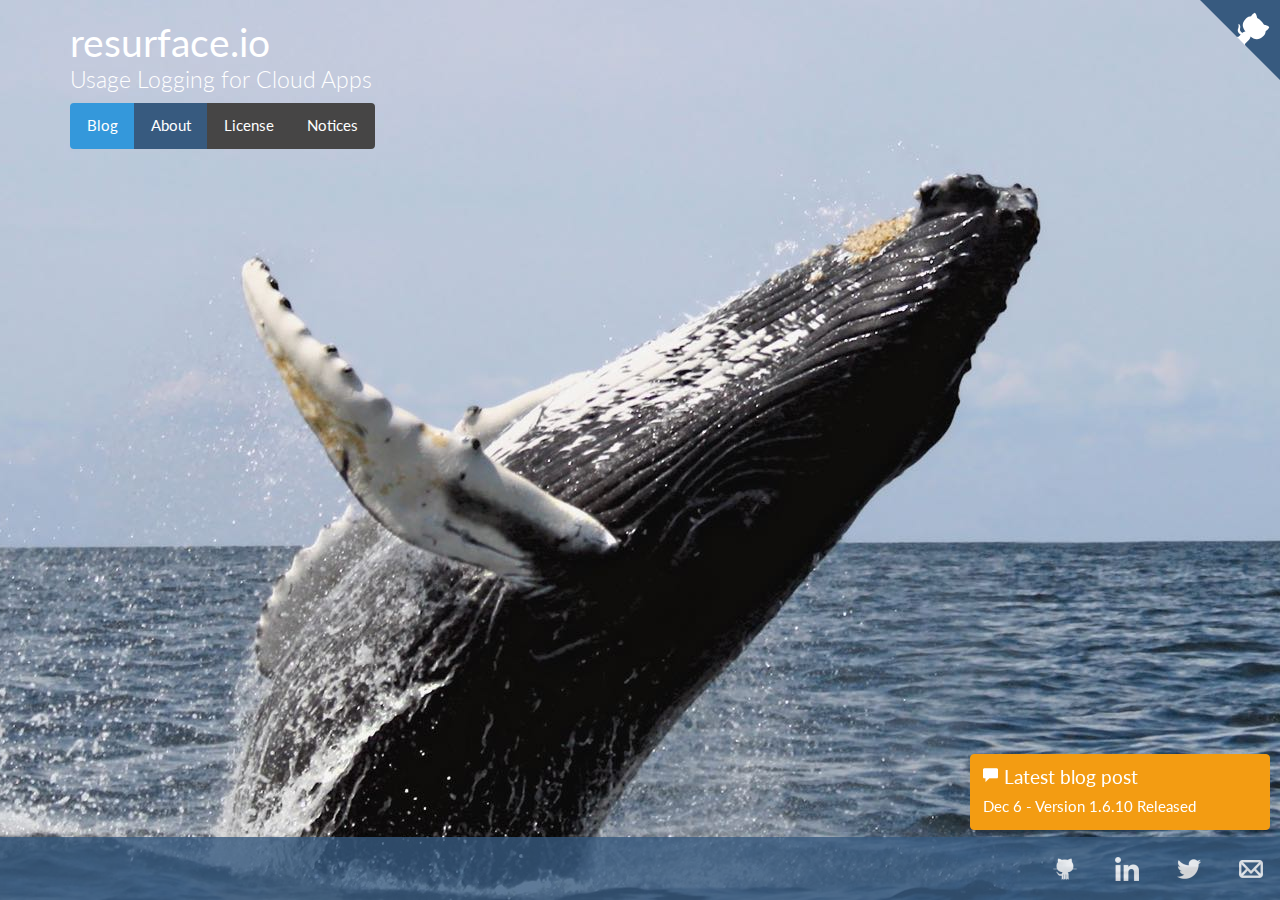
==== commit f5ceacae: "New blog post, version 1.6.10" ====
--- a/index.html
+++ b/index.html
@@ -69,13 +69,13 @@
         PNotify.prototype.options.styling = "bootstrap3";
         var notice = new PNotify({
             title: 'Latest blog post',
-            text: "Aug 18 - Version 1.6 Released",
+            text: "Dec 6 - Version 1.6.10 Released",
             icon: 'glyphicon glyphicon-comment',
             addclass: "stack-bottomright",
             stack: {"dir1": "up", "dir2": "left", "firstpos1": 70, "firstpos2": 10}
         });
         notice.get().click(function () {
-            window.location.href = '/blog.html#20160818';
+            window.location.href = '/blog.html#20161206';
         });
     });
 </script>
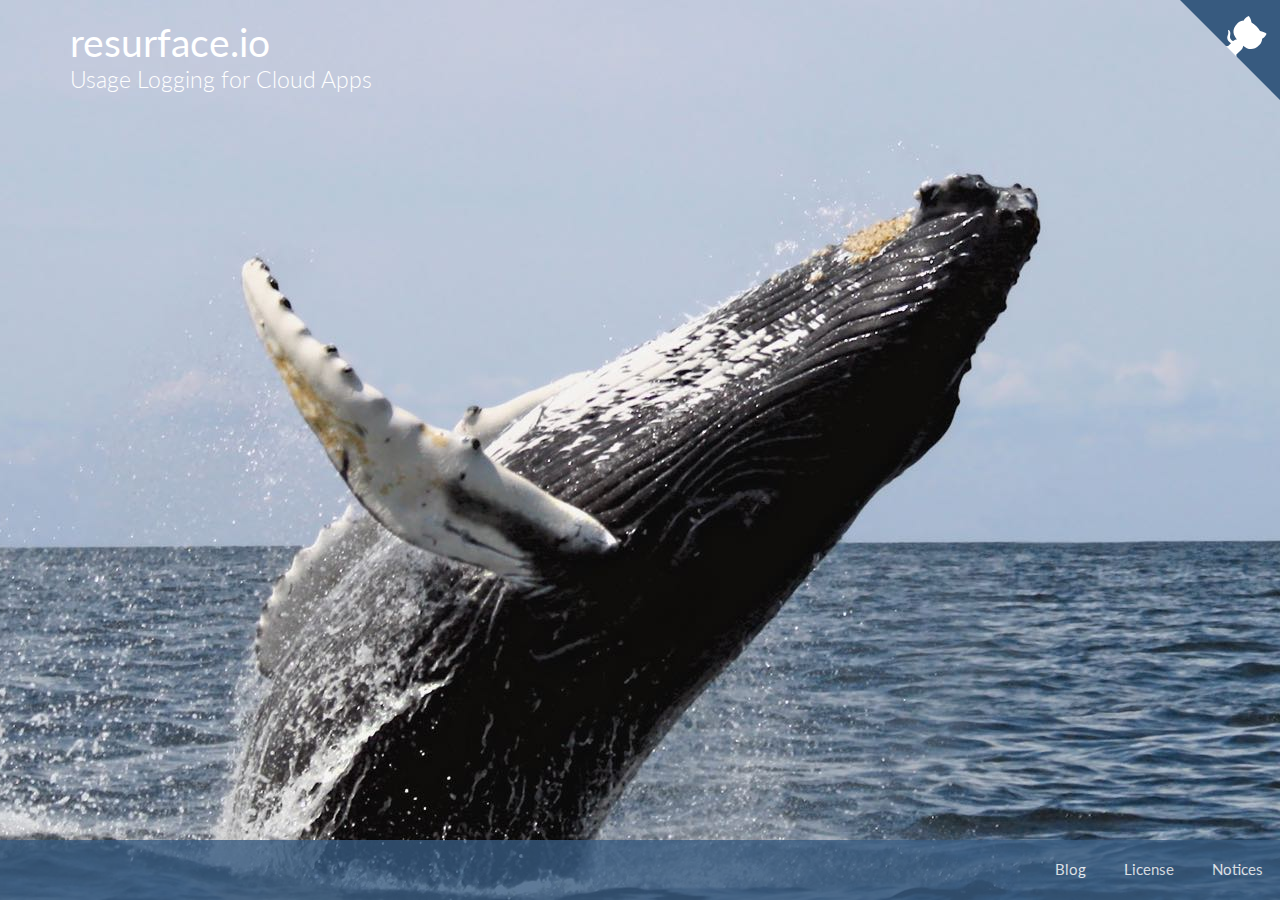
==== commit e6754ee6: "#28 New site layout" ====
--- a/index.html
+++ b/index.html
@@ -30,53 +30,80 @@
             background: #254461 url("/whale_16x9.jpg") no-repeat center center fixed;
             background-size: cover;
         }
-
-        .paddedbtn {
-            padding-right: 10px;
-            padding-left: 10px;
-        }
     </style>
 </head>
 <body class="background-whale">
 <div class="container">
     <h1 style="margin-bottom: 0;">resurface.io</h1>
     <p class="lead" style="margin-bottom: 8px;">Usage Logging for Cloud Apps</p>
-    <div class="btn-group hidden-xs">
-        <a class="btn btn-info" href="/blog.html">Blog</a>
-        <a class="btn btn-primary" href="/about.html">About</a>
-        <a class="btn btn-default" href="/license.html">License</a>
-        <a class="btn btn-default" href="/notices.html">Notices</a>
-    </div>
-    <div class="btn-group hidden-sm hidden-md hidden-lg">
-        <a class="btn btn-xs btn-info paddedbtn" href="/blog.html">Blog</a>
-        <a class="btn btn-xs btn-primary paddedbtn" href="/about.html">About</a>
-        <a class="btn btn-xs btn-default paddedbtn" href="/license.html">License</a>
-        <a class="btn btn-xs btn-default paddedbtn" href="/notices.html">Notices</a>
-    </div>
     <nav class="navbar navbar-default navbar-fixed-bottom" style="opacity: 0.8;">
         <div class="pull-right">
-            <a class="btn btn-primary navbar-btn" href="https://github.com/resurfaceio"><img src="/iconsdb_github6_48.png" width="24" height="24"></a>
-            <a class="btn btn-primary navbar-btn" href="https://www.linkedin.com/in/robfromboulder"><img src="/iconsdb_linkedin_48.png" width="24" height="24"></a>
-            <a class="btn btn-primary navbar-btn" href="https://twitter.com/robfromboulder"><img src="/iconsdb_twitter_48.png" width="24" height="24"></a>
-            <a class="btn btn-primary navbar-btn" href="mailto:resurfacelabs@gmail.com"><img src="/iconsdb_mail_48.png" width="24" height="24"></a>
+            <a class="btn btn-primary navbar-btn" href="/blog.html">Blog</a>
+            <a class="btn btn-primary navbar-btn" href="/license.html">License</a>
+            <a class="btn btn-primary navbar-btn" href="/notices.html">Notices</a>
         </div>
     </nav>
-    <a href="https://github.com/resurfaceio" class="github-corner"><svg width="80" height="80" viewBox="0 0 250 250" style="fill:#375a7f; color:#fff; position: absolute; top: 0; border: 0; right: 0;"><path d="M0,0 L115,115 L130,115 L142,142 L250,250 L250,0 Z"></path><path d="M128.3,109.0 C113.8,99.7 119.0,89.6 119.0,89.6 C122.0,82.7 120.5,78.6 120.5,78.6 C119.2,72.0 123.4,76.3 123.4,76.3 C127.3,80.9 125.5,87.3 125.5,87.3 C122.9,97.6 130.6,101.9 134.4,103.2" fill="currentColor" style="transform-origin: 130px 106px;" class="octo-arm"></path><path d="M115.0,115.0 C114.9,115.1 118.7,116.5 119.8,115.4 L133.7,101.6 C136.9,99.2 139.9,98.4 142.2,98.6 C133.8,88.0 127.5,74.4 143.8,58.0 C148.5,53.4 154.0,51.2 159.7,51.0 C160.3,49.4 163.2,43.6 171.4,40.1 C171.4,40.1 176.1,42.5 178.8,56.2 C183.1,58.6 187.2,61.8 190.9,65.4 C194.5,69.0 197.7,73.2 200.1,77.6 C213.8,80.2 216.3,84.9 216.3,84.9 C212.7,93.1 206.9,96.0 205.4,96.6 C205.1,102.4 203.0,107.8 198.3,112.5 C181.9,128.9 168.3,122.5 157.7,114.1 C157.9,116.9 156.7,120.9 152.7,124.9 L141.0,136.5 C139.8,137.7 141.6,141.9 141.8,141.8 Z" fill="currentColor" class="octo-body"></path></svg></a><style>.github-corner:hover .octo-arm{animation:octocat-wave 560ms ease-in-out}@keyframes octocat-wave{0%,100%{transform:rotate(0)}20%,60%{transform:rotate(-25deg)}40%,80%{transform:rotate(10deg)}}@media (max-width:500px){.github-corner:hover .octo-arm{animation:none}.github-corner .octo-arm{animation:octocat-wave 560ms ease-in-out}}</style>
+    <a href="https://github.com/resurfaceio" class="github-corner"><svg width="100" height="100" viewBox="0 0 250 250" style="fill:#375a7f; color:#fff; position: absolute; top: 0; border: 0; right: 0;"><path d="M0,0 L115,115 L130,115 L142,142 L250,250 L250,0 Z"></path><path d="M128.3,109.0 C113.8,99.7 119.0,89.6 119.0,89.6 C122.0,82.7 120.5,78.6 120.5,78.6 C119.2,72.0 123.4,76.3 123.4,76.3 C127.3,80.9 125.5,87.3 125.5,87.3 C122.9,97.6 130.6,101.9 134.4,103.2" fill="currentColor" style="transform-origin: 130px 106px;" class="octo-arm"></path><path d="M115.0,115.0 C114.9,115.1 118.7,116.5 119.8,115.4 L133.7,101.6 C136.9,99.2 139.9,98.4 142.2,98.6 C133.8,88.0 127.5,74.4 143.8,58.0 C148.5,53.4 154.0,51.2 159.7,51.0 C160.3,49.4 163.2,43.6 171.4,40.1 C171.4,40.1 176.1,42.5 178.8,56.2 C183.1,58.6 187.2,61.8 190.9,65.4 C194.5,69.0 197.7,73.2 200.1,77.6 C213.8,80.2 216.3,84.9 216.3,84.9 C212.7,93.1 206.9,96.0 205.4,96.6 C205.1,102.4 203.0,107.8 198.3,112.5 C181.9,128.9 168.3,122.5 157.7,114.1 C157.9,116.9 156.7,120.9 152.7,124.9 L141.0,136.5 C139.8,137.7 141.6,141.9 141.8,141.8 Z" fill="currentColor" class="octo-body"></path></svg></a><style>.github-corner:hover .octo-arm{animation:octocat-wave 560ms ease-in-out}@keyframes octocat-wave{0%,100%{transform:rotate(0)}20%,60%{transform:rotate(-25deg)}40%,80%{transform:rotate(10deg)}}@media (max-width:500px){.github-corner:hover .octo-arm{animation:none}.github-corner .octo-arm{animation:octocat-wave 560ms ease-in-out}}</style>
 </div>
 <script src="/js/bootdarkly-1.0.5.min.js"></script>
 <script type="text/javascript">
     $(function () {
-        PNotify.prototype.options.styling = "bootstrap3";
-        var notice = new PNotify({
-            title: 'Latest blog post',
-            text: "Dec 6 - Version 1.6.10 Released",
-            icon: 'glyphicon glyphicon-comment',
-            addclass: "stack-bottomright",
-            stack: {"dir1": "up", "dir2": "left", "firstpos1": 70, "firstpos2": 10}
-        });
-        notice.get().click(function () {
-            window.location.href = '/blog.html#20161206';
-        });
+        var is_small = $(window).height() < 416;
+
+        var small_stack = {
+            "dir1": "down",
+            "dir2": "left",
+            "firstpos1": 100,
+            "firstpos2": 10,
+            "push": "bottom",
+            "spacing1": 6,
+            "spacing2": 6
+        };
+        var normal_stack = {
+            "dir1": "down",
+            "dir2": "left",
+            "firstpos1": 130,
+            "firstpos2": 10,
+            "push": "bottom"
+        };
+        var stack = is_small ? small_stack : normal_stack;
+
+        setTimeout(function () {
+            new PNotify({
+                title: "&nbsp;Version 1.6.10 released",
+                text: is_small ? "" : "Sinatra support, plus some bug fixes",
+                icon: 'glyphicon glyphicon-comment',
+                addclass: "panel panel-info btn-info",
+                stack: stack,
+                hide: false
+            }).get().click(function () {
+                window.location.href = '/blog.html#20161206';
+            });
+        }, 1000);
+        setTimeout(function () {
+            new PNotify({
+                title: '&nbsp;Watch Java demo &nbsp;<small>(6 min)</small>',
+                text: is_small ? "" : "See how to log requests/responses from Spark framework and servlet filters",
+                icon: 'glyphicon glyphicon-film',
+                addclass: "panel panel-info btn-info",
+                stack: stack,
+                hide: false
+            }).get().click(function () {
+                window.location.href = 'https://www.dropbox.com/s/0sjcsi90a7bvgrc/resurface.io-logger-java-demo.mp4?dl=0';
+            });
+        }, 3000);
+        setTimeout(function () {
+            new PNotify({
+                title: '&nbsp;Watch Ruby demo &nbsp;<small>(6 min)</small>',
+                text: is_small ? "" : "See how to log requests/responses from rack, rails, and sinatra applications",
+                icon: 'glyphicon glyphicon-film',
+                addclass: "panel panel-info btn-info",
+                stack: stack,
+                hide: false
+            }).get().click(function () {
+                window.location.href = 'https://www.dropbox.com/s/gxs35mztytk5dy4/resurface.io-logger-ruby-demo.mp4?dl=0';
+            });
+        }, 5000);
     });
 </script>
 </body>
